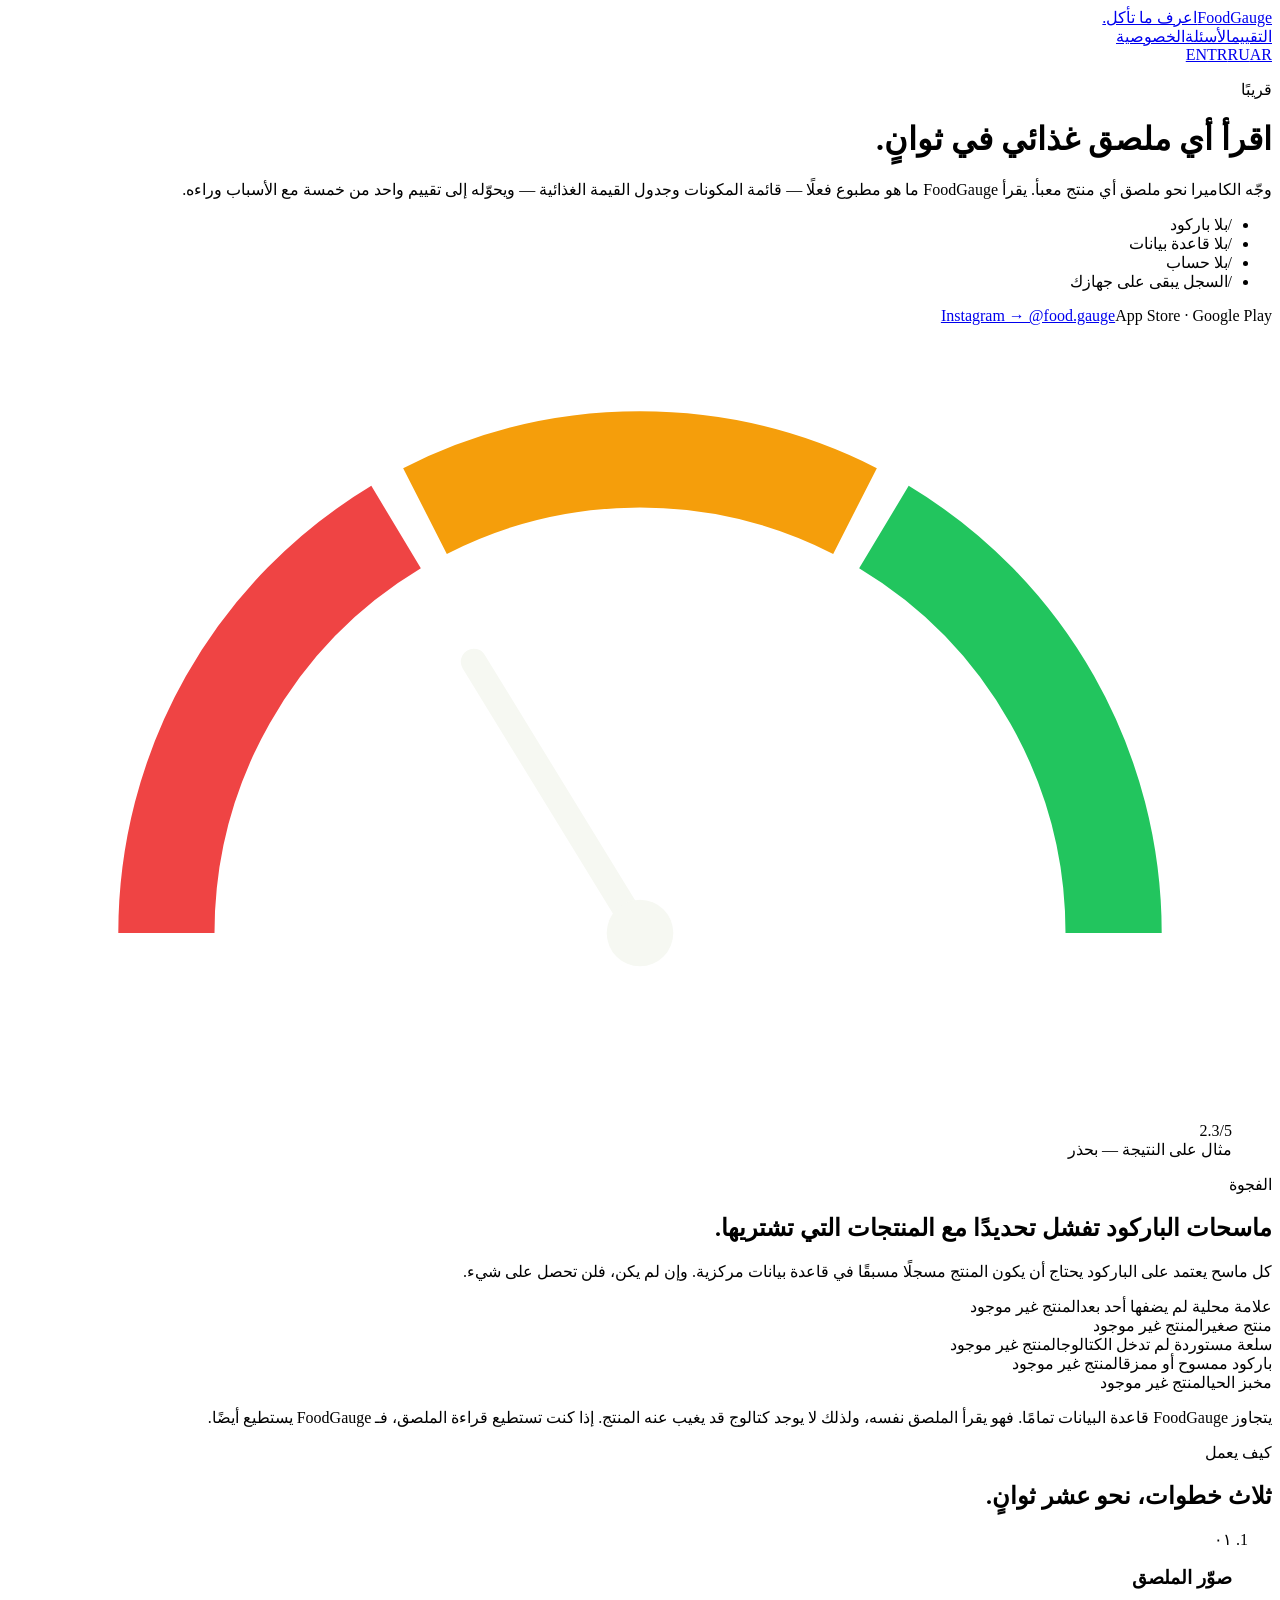
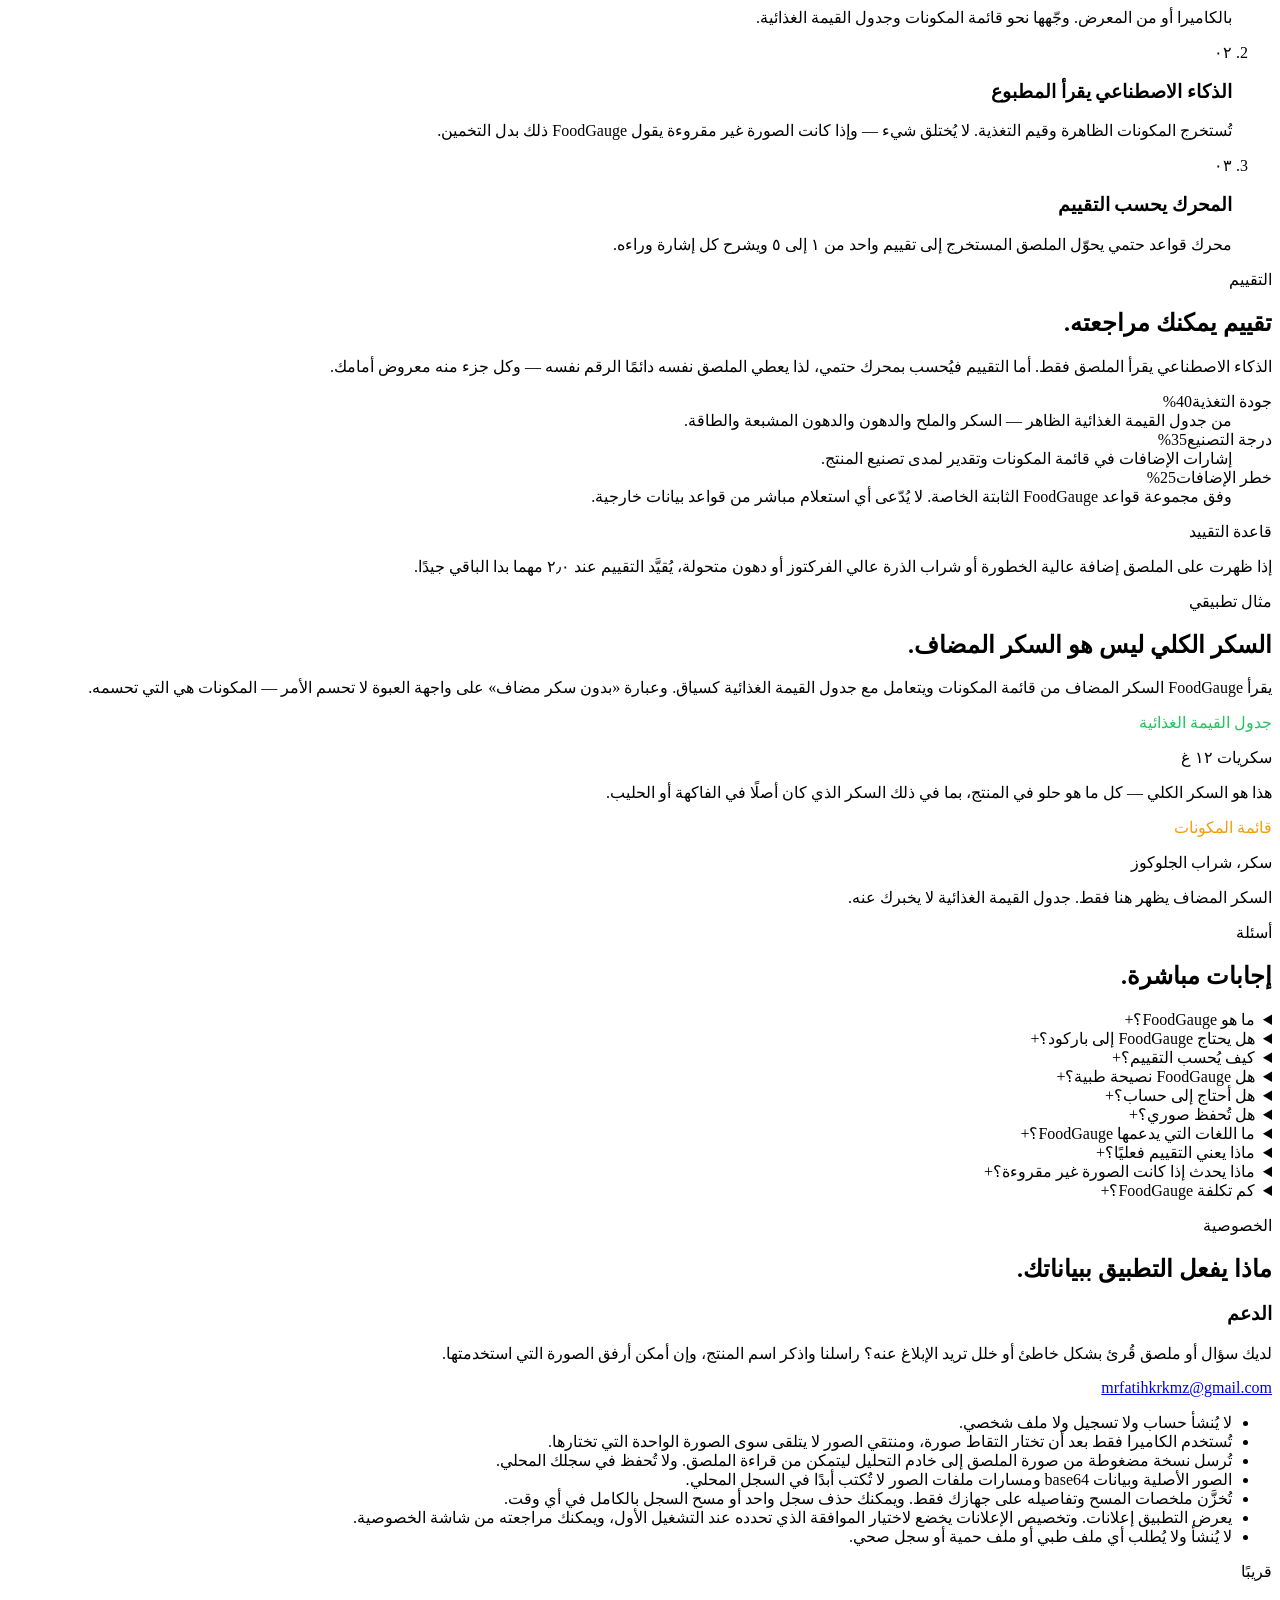
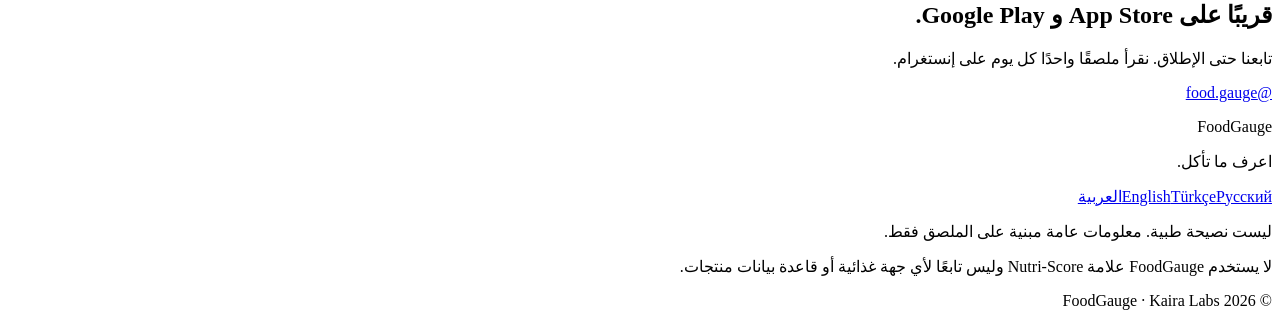
==== ar.html @ 07db7fd7 "Add FoodGauge landing page (EN, TR, RU, AR) with SEO and LLM crawler files" ====
<!doctype html>
<html lang="ar" dir="rtl">
  <head>
    <meta charset="UTF-8" />
    <meta name="viewport" content="width=device-width, initial-scale=1.0" />
    <link rel="icon" type="image/svg+xml" href="/foodgauge-site/favicon.svg" />
    <link rel="apple-touch-icon" href="/foodgauge-site/icon-512.png" />
    <link rel="preconnect" href="https://fonts.googleapis.com" />
    <link rel="preconnect" href="https://fonts.gstatic.com" crossorigin />
    <link
      href="https://fonts.googleapis.com/css2?family=DM+Mono:wght@400;500&family=DM+Sans:opsz,wght@9..40,400;9..40,500;9..40,700&display=swap"
      rel="stylesheet"
    />
    <title>FoodGauge — ماسح ملصقات الأغذية بالذكاء الاصطناعي. بلا باركود.</title>
    <meta name="description" content="يصوّر FoodGauge ملصق المنتج الغذائي المعبأ، ويقرأ ما هو مطبوع عليه بالذكاء الاصطناعي، ويحوّله إلى تقييم واحد من ١ إلى ٥ مع عرض الأسباب. بلا باركود، بلا قاعدة بيانات، بلا حساب. أندرويد و iOS." />
    <link rel="canonical" href="https://teach-bot-sys.github.io/foodgauge-site/ar.html" />
    <link rel="alternate" hreflang="en" href="https://teach-bot-sys.github.io/foodgauge-site/" />
    <link rel="alternate" hreflang="tr" href="https://teach-bot-sys.github.io/foodgauge-site/tr.html" />
    <link rel="alternate" hreflang="ru" href="https://teach-bot-sys.github.io/foodgauge-site/ru.html" />
    <link rel="alternate" hreflang="ar" href="https://teach-bot-sys.github.io/foodgauge-site/ar.html" />
    <link rel="alternate" hreflang="x-default" href="https://teach-bot-sys.github.io/foodgauge-site/" />
    <meta name="robots" content="index, follow, max-image-preview:large, max-snippet:-1" />
    <meta name="theme-color" content="#0A1C05" />
    <meta name="author" content="Kaira Labs" />
    <meta name="keywords" content="food label scanner, ingredient scanner, food additives, nutrition label reader, packaged food, label reading app, gıda etiketi tarayıcı, içindekiler analizi, katkı maddesi, сканер этикеток, состав продуктов, ماسح ملصقات الأغذية, المكونات" />
    <meta property="og:type" content="website" />
    <meta property="og:site_name" content="FoodGauge" />
    <meta property="og:locale" content="ar" />
    <meta property="og:title" content="FoodGauge — ماسح ملصقات الأغذية بالذكاء الاصطناعي. بلا باركود." />
    <meta property="og:description" content="يصوّر FoodGauge ملصق المنتج الغذائي المعبأ، ويقرأ ما هو مطبوع عليه بالذكاء الاصطناعي، ويحوّله إلى تقييم واحد من ١ إلى ٥ مع عرض الأسباب. بلا باركود، بلا قاعدة بيانات، بلا حساب. أندرويد و iOS." />
    <meta property="og:url" content="https://teach-bot-sys.github.io/foodgauge-site/ar.html" />
    <meta property="og:image" content="https://teach-bot-sys.github.io/foodgauge-site/og.png" />
    <meta property="og:image:width" content="1200" />
    <meta property="og:image:height" content="630" />
    <meta name="twitter:card" content="summary_large_image" />
    <meta name="twitter:title" content="FoodGauge — ماسح ملصقات الأغذية بالذكاء الاصطناعي. بلا باركود." />
    <meta name="twitter:description" content="يصوّر FoodGauge ملصق المنتج الغذائي المعبأ، ويقرأ ما هو مطبوع عليه بالذكاء الاصطناعي، ويحوّله إلى تقييم واحد من ١ إلى ٥ مع عرض الأسباب. بلا باركود، بلا قاعدة بيانات، بلا حساب. أندرويد و iOS." />
    <meta name="twitter:image" content="https://teach-bot-sys.github.io/foodgauge-site/og.png" />
    <script type="application/ld+json">{"@context":"https://schema.org","@type":"SoftwareApplication","name":"FoodGauge","alternateName":"اعرف ما تأكل.","applicationCategory":"HealthApplication","applicationSubCategory":"Food label scanner","operatingSystem":"Android, iOS","description":"يصوّر FoodGauge ملصق المنتج الغذائي المعبأ، ويقرأ ما هو مطبوع عليه بالذكاء الاصطناعي، ويحوّله إلى تقييم واحد من ١ إلى ٥ مع عرض الأسباب. بلا باركود، بلا قاعدة بيانات، بلا حساب. أندرويد و iOS.","url":"https://teach-bot-sys.github.io/foodgauge-site/ar.html","inLanguage":"ar","offers":{"@type":"Offer","price":"0","priceCurrency":"USD"},"featureList":["Reads packaged food labels from a photo","Works without a barcode or product database","Deterministic 1-5 score from nutrition quality, processing intensity and additive risk","Explains every signal behind the score","No account or subscription required","Scan history stays on the device"],"author":{"@type":"Organization","name":"Kaira Labs"},"sameAs":["https://www.instagram.com/food.gauge/"],"disclaimer":"ليست نصيحة طبية. معلومات عامة مبنية على الملصق فقط."}</script>
    <script type="application/ld+json">{"@context":"https://schema.org","@type":"FAQPage","inLanguage":"ar","mainEntity":[{"@type":"Question","name":"ما هو FoodGauge؟","acceptedAnswer":{"@type":"Answer","text":"FoodGauge تطبيق لأندرويد و iOS يصوّر ملصق المنتج الغذائي المعبأ، ويقرأ قائمة المكونات وجدول القيمة الغذائية الظاهرين بالذكاء الاصطناعي، ويحوّلهما إلى تقييم واحد من ١ إلى ٥ مع شرح الأسباب وراء هذا التقييم."}},{"@type":"Question","name":"هل يحتاج FoodGauge إلى باركود؟","acceptedAnswer":{"@type":"Answer","text":"لا. لا يستخدم FoodGauge الباركود ولا يبحث عن المنتجات في قاعدة بيانات مركزية. يقرأ الملصق المطبوع مباشرة من الصورة، لذلك يعمل مع العلامات المحلية والمنتجين الصغار والسلع المستوردة ومنتجات المخابز التي لا تعطي فيها ماسحات الباركود أي نتيجة."}},{"@type":"Question","name":"كيف يُحسب التقييم؟","acceptedAnswer":{"@type":"Answer","text":"التقييم النهائي هو المجموع المرجّح لثلاث إشارات: جودة التغذية بنسبة ٤٠ بالمئة، ودرجة التصنيع بنسبة ٣٥ بالمئة، وخطر الإضافات بنسبة ٢٥ بالمئة. وإذا وُجدت إضافة عالية الخطورة أو شراب ذرة عالي الفركتوز أو دهون متحولة، يُقيَّد التقييم عند ٢٫٠ بغض النظر عن باقي الإشارات. الحساب حتمي، فالملصق نفسه يعطي التقييم نفسه دائمًا."}},{"@type":"Question","name":"هل FoodGauge نصيحة طبية؟","acceptedAnswer":{"@type":"Answer","text":"لا. FoodGauge ليس تطبيقًا طبيًا ولا تشخيصيًا ولا علاجيًا، وليس أداة لسلامة الحساسية ولا تطبيق حمية ولا عدّاد سعرات. يقدّم معلومات عامة مبنية فقط على ما هو ظاهر على الملصق، ولا يقدّم أي ادعاءات صحية عن أي منتج."}},{"@type":"Question","name":"هل أحتاج إلى حساب؟","acceptedAnswer":{"@type":"Answer","text":"لا. لا يوجد تسجيل دخول ولا تسجيل ولا اشتراك. يعمل التطبيق مباشرة بعد التثبيت."}},{"@type":"Question","name":"هل تُحفظ صوري؟","acceptedAnswer":{"@type":"Answer","text":"لا. الصور الأصلية وبيانات base64 ومسارات ملفات الصور لا تُكتب أبدًا في سجل المسح المحلي. تُرسل نسخة مضغوطة من صورة الملصق للتحليل، ويحتفظ السجل المحلي فقط بملخص النتيجة وتفاصيلها بدون صورة، ويمكنك حذفها في أي وقت."}},{"@type":"Question","name":"ما اللغات التي يدعمها FoodGauge؟","acceptedAnswer":{"@type":"Answer","text":"واجهة التطبيق والنتائج متاحة بالإنجليزية والتركية. والروسية والعربية مخطط لهما في الإصدار الأوسع."}},{"@type":"Question","name":"ماذا يعني التقييم فعليًا؟","acceptedAnswer":{"@type":"Answer","text":"تستخدم النتائج أربع تسميات: اختيار جيد، بحذر، اختيار ضعيف، وغير واضح. وهي تصف موقع المنتج وفق قواعد FoodGauge الخاصة المبنية على الملصق. وليست حكمًا على ما إذا كان الطعام صحيًا أو آمنًا لأي شخص بعينه."}},{"@type":"Question","name":"ماذا يحدث إذا كانت الصورة غير مقروءة؟","acceptedAnswer":{"@type":"Answer","text":"لا يخمّن FoodGauge. إذا تعذّرت قراءة الملصق بشكل موثوق، تُوسم النتيجة بأنها غير واضحة ويُطلب منك إعادة التصوير. والمسح غير المقروء لا يُحفظ في السجل."}},{"@type":"Question","name":"كم تكلفة FoodGauge؟","acceptedAnswer":{"@type":"Answer","text":"FoodGauge مجاني الاستخدام ولا يحتوي على مشتريات داخل التطبيق أو اشتراكات."}}]}</script>
    <script type="application/ld+json">{"@context":"https://schema.org","@type":"WebSite","name":"FoodGauge","url":"https://teach-bot-sys.github.io/foodgauge-site/","inLanguage":["en","tr","ru","ar"],"publisher":{"@type":"Organization","name":"Kaira Labs","sameAs":["https://www.instagram.com/food.gauge/"]}}</script>
    <script type="module" crossorigin src="/foodgauge-site/app.js"></script>
    <link rel="stylesheet" crossorigin href="/foodgauge-site/app.css">
    <script>window.__LANG__="ar"</script>
  </head>
  <body>
    <div id="root"><div dir="rtl" class="min-h-screen bg-paper"><header class="relative overflow-hidden bg-ink text-paper"><div aria-hidden="true" class="pointer-events-none absolute inset-0 opacity-[0.16]" style="background-image:linear-gradient(to right, #A8F03D 1px, transparent 1px), linear-gradient(to bottom, #A8F03D 1px, transparent 1px);background-size:72px 72px;mask-image:radial-gradient(120% 80% at 70% 0%, black, transparent 70%);-webkit-mask-image:radial-gradient(120% 80% at 70% 0%, black, transparent 70%)"></div><div class="wrap relative"><div class="flex items-center justify-between py-6"><a href="#top" class="flex items-baseline gap-2.5"><span class="text-[19px] font-bold tracking-tight">FoodGauge</span><span class="hidden font-mono text-[11px] text-lime sm:inline">اعرف ما تأكل.</span></a><div class="flex items-center gap-5"><div class="hidden items-center gap-5 font-mono text-[11px] uppercase tracking-[0.14em] text-paper/60 md:flex"><a class="hover:text-paper" href="#score">التقييم</a><a class="hover:text-paper" href="#faq">الأسئلة</a><a class="hover:text-paper" href="#privacy">الخصوصية</a></div><nav aria-label="Language" class="flex items-center gap-1 font-mono text-[11px]"><a href="/foodgauge-site/" hrefLang="en" class="px-2 py-1 tracking-widest transition-colors text-paper/55 hover:text-paper">EN</a><a href="/foodgauge-site/tr.html" hrefLang="tr" class="px-2 py-1 tracking-widest transition-colors text-paper/55 hover:text-paper">TR</a><a href="/foodgauge-site/ru.html" hrefLang="ru" class="px-2 py-1 tracking-widest transition-colors text-paper/55 hover:text-paper">RU</a><a href="/foodgauge-site/ar.html" hrefLang="ar" aria-current="true" class="px-2 py-1 tracking-widest transition-colors bg-lime text-ink">AR</a></nav></div></div><div class="grid grid-cols-1 items-end gap-12 pb-16 pt-10 md:pb-24 md:pt-16 lg:grid-cols-12 lg:gap-8"><div class="lg:col-span-7"><p class="kicker text-lime"><span class="inline-block h-2 w-2" style="background:#A8F03D"></span>قريبًا</p><h1 class="mt-6 text-[clamp(2.5rem,6.2vw,4.6rem)] font-bold leading-[0.95] tracking-tightest">اقرأ أي ملصق غذائي في ثوانٍ.</h1><p class="mt-7 max-w-[46ch] text-[17px] leading-relaxed text-paper/70">وجّه الكاميرا نحو ملصق أي منتج معبأ. يقرأ FoodGauge ما هو مطبوع فعلًا — قائمة المكونات وجدول القيمة الغذائية — ويحوّله إلى تقييم واحد من خمسة مع الأسباب وراءه.</p><ul class="mt-9 flex flex-wrap gap-x-6 gap-y-2 font-mono text-[12px] text-paper/60"><li class="flex items-center gap-2"><span class="text-lime">/</span>بلا باركود</li><li class="flex items-center gap-2"><span class="text-lime">/</span>بلا قاعدة بيانات</li><li class="flex items-center gap-2"><span class="text-lime">/</span>بلا حساب</li><li class="flex items-center gap-2"><span class="text-lime">/</span>السجل يبقى على جهازك</li></ul><div class="mt-10 flex flex-wrap items-center gap-4"><a href="https://www.instagram.com/food.gauge/" target="_blank" rel="noopener" class="bg-lime px-6 py-3.5 text-[14px] font-bold text-ink transition-transform hover:-translate-y-0.5">Instagram → @food.gauge</a><span class="font-mono text-[12px] text-paper/45">App Store · Google Play</span></div></div><div class="lg:col-span-5"><figure class="border border-paper/15 bg-forest/40 p-8"><div class="flex justify-center"><svg viewBox="0 0 320 210" class="w-full max-w-[340px]" role="img" aria-label="Score 2.3 out of 5"><path d="M 32 160.00000000000003 A 128 128 0 0 1 94.07512641151303 50.28258551012965" stroke="#EF4444" stroke-width="26" fill="none" stroke-linecap="butt"></path><path d="M 101.88921603333799 45.95116490388892 A 128 128 0 0 1 218.11078396666198 45.951164903888895" stroke="#F59E0B" stroke-width="26" fill="none" stroke-linecap="butt"></path><path d="M 225.92487358848695 50.28258551012962 A 128 128 0 0 1 288 159.99999999999997" stroke="#22C55E" stroke-width="26" fill="none" stroke-linecap="butt"></path><line x1="160" y1="160" x2="115.06512343442841" y2="86.67294586554806" stroke="#F6F8F2" stroke-width="7" stroke-linecap="round"></line><circle cx="160" cy="160" r="9" fill="#F6F8F2"></circle></svg></div><div class="-mt-8 text-center"><div class="font-mono text-[44px] font-medium leading-none tracking-tight text-paper">2.3<span class="text-paper/40">/5</span></div></div><figcaption class="mt-7 border-t border-paper/12 pt-4 text-center font-mono text-[11px] uppercase tracking-[0.16em] text-rag-amber">مثال على النتيجة — بحذر</figcaption></figure></div></div></div></header><main id="top"><section class="border-b border-ink/10 bg-paper py-20 md:py-28"><div class="wrap grid grid-cols-1 gap-12 lg:grid-cols-12"><div class="lg:col-span-5"><p class="kicker text-ink/50"><span class="inline-block h-2 w-2" style="background:#EF4444"></span>الفجوة</p><h2 class="mt-5 text-[clamp(1.75rem,3.4vw,2.6rem)] font-bold leading-[1.06] tracking-tight">ماسحات الباركود تفشل تحديدًا مع المنتجات التي تشتريها.</h2><p class="mt-6 max-w-[42ch] text-[16px] leading-relaxed text-ink/65">كل ماسح يعتمد على الباركود يحتاج أن يكون المنتج مسجلًا مسبقًا في قاعدة بيانات مركزية. وإن لم يكن، فلن تحصل على شيء.</p></div><div class="lg:col-span-7"><div class="border border-ink/12 bg-white"><div class="flex items-center justify-between gap-6 border-b border-ink/8 px-5 py-4 last:border-0"><span class="text-[15px] text-ink/80">علامة محلية لم يضفها أحد بعد</span><span class="flex shrink-0 items-center gap-2 font-mono text-[11px] uppercase tracking-wider text-rag-red"><span class="h-1.5 w-1.5 rounded-full bg-rag-red"></span>المنتج غير موجود</span></div><div class="flex items-center justify-between gap-6 border-b border-ink/8 px-5 py-4 last:border-0"><span class="text-[15px] text-ink/80">منتج صغير</span><span class="flex shrink-0 items-center gap-2 font-mono text-[11px] uppercase tracking-wider text-rag-red"><span class="h-1.5 w-1.5 rounded-full bg-rag-red"></span>المنتج غير موجود</span></div><div class="flex items-center justify-between gap-6 border-b border-ink/8 px-5 py-4 last:border-0"><span class="text-[15px] text-ink/80">سلعة مستوردة لم تدخل الكتالوج</span><span class="flex shrink-0 items-center gap-2 font-mono text-[11px] uppercase tracking-wider text-rag-red"><span class="h-1.5 w-1.5 rounded-full bg-rag-red"></span>المنتج غير موجود</span></div><div class="flex items-center justify-between gap-6 border-b border-ink/8 px-5 py-4 last:border-0"><span class="text-[15px] text-ink/80">باركود ممسوح أو ممزق</span><span class="flex shrink-0 items-center gap-2 font-mono text-[11px] uppercase tracking-wider text-rag-red"><span class="h-1.5 w-1.5 rounded-full bg-rag-red"></span>المنتج غير موجود</span></div><div class="flex items-center justify-between gap-6 border-b border-ink/8 px-5 py-4 last:border-0"><span class="text-[15px] text-ink/80">مخبز الحي</span><span class="flex shrink-0 items-center gap-2 font-mono text-[11px] uppercase tracking-wider text-rag-red"><span class="h-1.5 w-1.5 rounded-full bg-rag-red"></span>المنتج غير موجود</span></div></div><p class="mt-6 border-s-2 border-lime ps-5 text-[16px] font-medium leading-relaxed">يتجاوز FoodGauge قاعدة البيانات تمامًا. فهو يقرأ الملصق نفسه، ولذلك لا يوجد كتالوج قد يغيب عنه المنتج. إذا كنت تستطيع قراءة الملصق، فـ FoodGauge يستطيع أيضًا.</p></div></div></section><section class="border-b border-ink/10 bg-white py-20 md:py-28"><div class="wrap"><p class="kicker text-ink/50"><span class="inline-block h-2 w-2" style="background:#1B5E0F"></span>كيف يعمل</p><h2 class="mt-5 max-w-[18ch] text-[clamp(1.75rem,3.4vw,2.6rem)] font-bold leading-[1.06] tracking-tight">ثلاث خطوات، نحو عشر ثوانٍ.</h2><ol class="mt-14 grid grid-cols-1 gap-px border border-ink/12 bg-ink/12 md:grid-cols-3"><li class="bg-white p-7"><span class="font-mono text-[13px] text-lime [text-shadow:0_0_0_#1B5E0F]"><span class="text-brand">٠١</span></span><h3 class="mt-4 text-[19px] font-bold leading-snug">صوّر الملصق</h3><p class="mt-3 text-[15px] leading-relaxed text-ink/60">بالكاميرا أو من المعرض. وجّهها نحو قائمة المكونات وجدول القيمة الغذائية.</p></li><li class="bg-white p-7"><span class="font-mono text-[13px] text-lime [text-shadow:0_0_0_#1B5E0F]"><span class="text-brand">٠٢</span></span><h3 class="mt-4 text-[19px] font-bold leading-snug">الذكاء الاصطناعي يقرأ المطبوع</h3><p class="mt-3 text-[15px] leading-relaxed text-ink/60">تُستخرج المكونات الظاهرة وقيم التغذية. لا يُختلق شيء — وإذا كانت الصورة غير مقروءة يقول FoodGauge ذلك بدل التخمين.</p></li><li class="bg-white p-7"><span class="font-mono text-[13px] text-lime [text-shadow:0_0_0_#1B5E0F]"><span class="text-brand">٠٣</span></span><h3 class="mt-4 text-[19px] font-bold leading-snug">المحرك يحسب التقييم</h3><p class="mt-3 text-[15px] leading-relaxed text-ink/60">محرك قواعد حتمي يحوّل الملصق المستخرج إلى تقييم واحد من ١ إلى ٥ ويشرح كل إشارة وراءه.</p></li></ol></div></section><section id="score" class="border-b border-ink/10 bg-ink py-20 text-paper md:py-28"><div class="wrap"><div class="grid grid-cols-1 gap-12 lg:grid-cols-12"><div class="lg:col-span-5"><p class="kicker text-lime"><span class="inline-block h-2 w-2" style="background:#A8F03D"></span>التقييم</p><h2 class="mt-5 text-[clamp(1.75rem,3.4vw,2.6rem)] font-bold leading-[1.06] tracking-tight">تقييم يمكنك مراجعته.</h2><p class="mt-6 max-w-[42ch] text-[16px] leading-relaxed text-paper/65">الذكاء الاصطناعي يقرأ الملصق فقط. أما التقييم فيُحسب بمحرك حتمي، لذا يعطي الملصق نفسه دائمًا الرقم نفسه — وكل جزء منه معروض أمامك.</p></div><div class="lg:col-span-7"><div class="flex h-3 w-full overflow-hidden" role="presentation"><div style="width:40%;background:#22C55E"></div><div style="width:35%;background:#F59E0B"></div><div style="width:25%;background:#EF4444"></div></div><dl class="mt-8"><div class="grid grid-cols-[auto_1fr] gap-x-5 border-t border-paper/12 py-5"><dt class="col-span-2 flex items-baseline justify-between gap-4"><span class="flex items-center gap-3 text-[17px] font-bold"><span class="h-2.5 w-2.5 shrink-0" style="background:#22C55E"></span>جودة التغذية</span><span class="font-mono text-[22px] leading-none">40%</span></dt><dd class="col-span-2 mt-2 max-w-[52ch] text-[14px] leading-relaxed text-paper/55 ms-[22px]">من جدول القيمة الغذائية الظاهر — السكر والملح والدهون والدهون المشبعة والطاقة.</dd></div><div class="grid grid-cols-[auto_1fr] gap-x-5 border-t border-paper/12 py-5"><dt class="col-span-2 flex items-baseline justify-between gap-4"><span class="flex items-center gap-3 text-[17px] font-bold"><span class="h-2.5 w-2.5 shrink-0" style="background:#F59E0B"></span>درجة التصنيع</span><span class="font-mono text-[22px] leading-none">35%</span></dt><dd class="col-span-2 mt-2 max-w-[52ch] text-[14px] leading-relaxed text-paper/55 ms-[22px]">إشارات الإضافات في قائمة المكونات وتقدير لمدى تصنيع المنتج.</dd></div><div class="grid grid-cols-[auto_1fr] gap-x-5 border-t border-paper/12 py-5"><dt class="col-span-2 flex items-baseline justify-between gap-4"><span class="flex items-center gap-3 text-[17px] font-bold"><span class="h-2.5 w-2.5 shrink-0" style="background:#EF4444"></span>خطر الإضافات</span><span class="font-mono text-[22px] leading-none">25%</span></dt><dd class="col-span-2 mt-2 max-w-[52ch] text-[14px] leading-relaxed text-paper/55 ms-[22px]">وفق مجموعة قواعد FoodGauge الثابتة الخاصة. لا يُدّعى أي استعلام مباشر من قواعد بيانات خارجية.</dd></div></dl><div class="mt-6 border border-rag-red/45 bg-rag-red/[0.07] p-5"><p class="kicker text-rag-red"><span class="inline-block h-2 w-2 bg-rag-red"></span>قاعدة التقييد</p><p class="mt-3 text-[15px] leading-relaxed text-paper/80">إذا ظهرت على الملصق إضافة عالية الخطورة أو شراب الذرة عالي الفركتوز أو دهون متحولة، يُقيَّد التقييم عند ٢٫٠ مهما بدا الباقي جيدًا.</p></div></div></div></div></section><section class="border-b border-ink/10 bg-paper py-20 md:py-28"><div class="wrap grid grid-cols-1 gap-12 lg:grid-cols-12"><div class="lg:col-span-5"><p class="kicker text-ink/50"><span class="inline-block h-2 w-2" style="background:#F59E0B"></span>مثال تطبيقي</p><h2 class="mt-5 text-[clamp(1.75rem,3.4vw,2.6rem)] font-bold leading-[1.06] tracking-tight">السكر الكلي ليس هو السكر المضاف.</h2><p class="mt-6 max-w-[42ch] text-[16px] leading-relaxed text-ink/65">يقرأ FoodGauge السكر المضاف من قائمة المكونات ويتعامل مع جدول القيمة الغذائية كسياق. وعبارة «بدون سكر مضاف» على واجهة العبوة لا تحسم الأمر — المكونات هي التي تحسمه.</p></div><div class="lg:col-span-7 space-y-4"><div class="relative border border-ink/12 bg-white p-6"><span class="absolute inset-y-5 w-1" style="background:#22C55E;right:0"></span><p class="kicker" style="color:#22C55E"><span class="inline-block h-2 w-2" style="background:#22C55E"></span>جدول القيمة الغذائية</p><p class="mt-3 font-mono text-[26px] leading-tight">سكريات ١٢ غ</p><p class="mt-3 max-w-[52ch] text-[15px] leading-relaxed text-ink/60">هذا هو السكر الكلي — كل ما هو حلو في المنتج، بما في ذلك السكر الذي كان أصلًا في الفاكهة أو الحليب.</p></div><div class="relative border border-ink/12 bg-white p-6"><span class="absolute inset-y-5 w-1" style="background:#F59E0B;right:0"></span><p class="kicker" style="color:#F59E0B"><span class="inline-block h-2 w-2" style="background:#F59E0B"></span>قائمة المكونات</p><p class="mt-3 font-mono text-[26px] leading-tight">سكر، شراب الجلوكوز</p><p class="mt-3 max-w-[52ch] text-[15px] leading-relaxed text-ink/60">السكر المضاف يظهر هنا فقط. جدول القيمة الغذائية لا يخبرك عنه.</p></div></div></div></section><section id="faq" class="border-b border-ink/10 bg-white py-20 md:py-28"><div class="wrap grid grid-cols-1 gap-12 lg:grid-cols-12"><div class="lg:col-span-4"><p class="kicker text-ink/50"><span class="inline-block h-2 w-2" style="background:#1B5E0F"></span>أسئلة</p><h2 class="mt-5 text-[clamp(1.75rem,3.4vw,2.6rem)] font-bold leading-[1.06] tracking-tight">إجابات مباشرة.</h2></div><div class="lg:col-span-8"><details class="group border-t border-ink/12 py-5 last:border-b"><summary class="flex cursor-pointer list-none items-start justify-between gap-6 text-[17px] font-bold leading-snug marker:content-[&#x27;&#x27;]"><span>ما هو FoodGauge؟</span><span class="mt-1 shrink-0 font-mono text-[18px] leading-none text-brand transition-transform group-open:rotate-45">+</span></summary><p class="mt-4 max-w-[62ch] text-[15px] leading-relaxed text-ink/65">FoodGauge تطبيق لأندرويد و iOS يصوّر ملصق المنتج الغذائي المعبأ، ويقرأ قائمة المكونات وجدول القيمة الغذائية الظاهرين بالذكاء الاصطناعي، ويحوّلهما إلى تقييم واحد من ١ إلى ٥ مع شرح الأسباب وراء هذا التقييم.</p></details><details class="group border-t border-ink/12 py-5 last:border-b"><summary class="flex cursor-pointer list-none items-start justify-between gap-6 text-[17px] font-bold leading-snug marker:content-[&#x27;&#x27;]"><span>هل يحتاج FoodGauge إلى باركود؟</span><span class="mt-1 shrink-0 font-mono text-[18px] leading-none text-brand transition-transform group-open:rotate-45">+</span></summary><p class="mt-4 max-w-[62ch] text-[15px] leading-relaxed text-ink/65">لا. لا يستخدم FoodGauge الباركود ولا يبحث عن المنتجات في قاعدة بيانات مركزية. يقرأ الملصق المطبوع مباشرة من الصورة، لذلك يعمل مع العلامات المحلية والمنتجين الصغار والسلع المستوردة ومنتجات المخابز التي لا تعطي فيها ماسحات الباركود أي نتيجة.</p></details><details class="group border-t border-ink/12 py-5 last:border-b"><summary class="flex cursor-pointer list-none items-start justify-between gap-6 text-[17px] font-bold leading-snug marker:content-[&#x27;&#x27;]"><span>كيف يُحسب التقييم؟</span><span class="mt-1 shrink-0 font-mono text-[18px] leading-none text-brand transition-transform group-open:rotate-45">+</span></summary><p class="mt-4 max-w-[62ch] text-[15px] leading-relaxed text-ink/65">التقييم النهائي هو المجموع المرجّح لثلاث إشارات: جودة التغذية بنسبة ٤٠ بالمئة، ودرجة التصنيع بنسبة ٣٥ بالمئة، وخطر الإضافات بنسبة ٢٥ بالمئة. وإذا وُجدت إضافة عالية الخطورة أو شراب ذرة عالي الفركتوز أو دهون متحولة، يُقيَّد التقييم عند ٢٫٠ بغض النظر عن باقي الإشارات. الحساب حتمي، فالملصق نفسه يعطي التقييم نفسه دائمًا.</p></details><details class="group border-t border-ink/12 py-5 last:border-b"><summary class="flex cursor-pointer list-none items-start justify-between gap-6 text-[17px] font-bold leading-snug marker:content-[&#x27;&#x27;]"><span>هل FoodGauge نصيحة طبية؟</span><span class="mt-1 shrink-0 font-mono text-[18px] leading-none text-brand transition-transform group-open:rotate-45">+</span></summary><p class="mt-4 max-w-[62ch] text-[15px] leading-relaxed text-ink/65">لا. FoodGauge ليس تطبيقًا طبيًا ولا تشخيصيًا ولا علاجيًا، وليس أداة لسلامة الحساسية ولا تطبيق حمية ولا عدّاد سعرات. يقدّم معلومات عامة مبنية فقط على ما هو ظاهر على الملصق، ولا يقدّم أي ادعاءات صحية عن أي منتج.</p></details><details class="group border-t border-ink/12 py-5 last:border-b"><summary class="flex cursor-pointer list-none items-start justify-between gap-6 text-[17px] font-bold leading-snug marker:content-[&#x27;&#x27;]"><span>هل أحتاج إلى حساب؟</span><span class="mt-1 shrink-0 font-mono text-[18px] leading-none text-brand transition-transform group-open:rotate-45">+</span></summary><p class="mt-4 max-w-[62ch] text-[15px] leading-relaxed text-ink/65">لا. لا يوجد تسجيل دخول ولا تسجيل ولا اشتراك. يعمل التطبيق مباشرة بعد التثبيت.</p></details><details class="group border-t border-ink/12 py-5 last:border-b"><summary class="flex cursor-pointer list-none items-start justify-between gap-6 text-[17px] font-bold leading-snug marker:content-[&#x27;&#x27;]"><span>هل تُحفظ صوري؟</span><span class="mt-1 shrink-0 font-mono text-[18px] leading-none text-brand transition-transform group-open:rotate-45">+</span></summary><p class="mt-4 max-w-[62ch] text-[15px] leading-relaxed text-ink/65">لا. الصور الأصلية وبيانات base64 ومسارات ملفات الصور لا تُكتب أبدًا في سجل المسح المحلي. تُرسل نسخة مضغوطة من صورة الملصق للتحليل، ويحتفظ السجل المحلي فقط بملخص النتيجة وتفاصيلها بدون صورة، ويمكنك حذفها في أي وقت.</p></details><details class="group border-t border-ink/12 py-5 last:border-b"><summary class="flex cursor-pointer list-none items-start justify-between gap-6 text-[17px] font-bold leading-snug marker:content-[&#x27;&#x27;]"><span>ما اللغات التي يدعمها FoodGauge؟</span><span class="mt-1 shrink-0 font-mono text-[18px] leading-none text-brand transition-transform group-open:rotate-45">+</span></summary><p class="mt-4 max-w-[62ch] text-[15px] leading-relaxed text-ink/65">واجهة التطبيق والنتائج متاحة بالإنجليزية والتركية. والروسية والعربية مخطط لهما في الإصدار الأوسع.</p></details><details class="group border-t border-ink/12 py-5 last:border-b"><summary class="flex cursor-pointer list-none items-start justify-between gap-6 text-[17px] font-bold leading-snug marker:content-[&#x27;&#x27;]"><span>ماذا يعني التقييم فعليًا؟</span><span class="mt-1 shrink-0 font-mono text-[18px] leading-none text-brand transition-transform group-open:rotate-45">+</span></summary><p class="mt-4 max-w-[62ch] text-[15px] leading-relaxed text-ink/65">تستخدم النتائج أربع تسميات: اختيار جيد، بحذر، اختيار ضعيف، وغير واضح. وهي تصف موقع المنتج وفق قواعد FoodGauge الخاصة المبنية على الملصق. وليست حكمًا على ما إذا كان الطعام صحيًا أو آمنًا لأي شخص بعينه.</p></details><details class="group border-t border-ink/12 py-5 last:border-b"><summary class="flex cursor-pointer list-none items-start justify-between gap-6 text-[17px] font-bold leading-snug marker:content-[&#x27;&#x27;]"><span>ماذا يحدث إذا كانت الصورة غير مقروءة؟</span><span class="mt-1 shrink-0 font-mono text-[18px] leading-none text-brand transition-transform group-open:rotate-45">+</span></summary><p class="mt-4 max-w-[62ch] text-[15px] leading-relaxed text-ink/65">لا يخمّن FoodGauge. إذا تعذّرت قراءة الملصق بشكل موثوق، تُوسم النتيجة بأنها غير واضحة ويُطلب منك إعادة التصوير. والمسح غير المقروء لا يُحفظ في السجل.</p></details><details class="group border-t border-ink/12 py-5 last:border-b"><summary class="flex cursor-pointer list-none items-start justify-between gap-6 text-[17px] font-bold leading-snug marker:content-[&#x27;&#x27;]"><span>كم تكلفة FoodGauge؟</span><span class="mt-1 shrink-0 font-mono text-[18px] leading-none text-brand transition-transform group-open:rotate-45">+</span></summary><p class="mt-4 max-w-[62ch] text-[15px] leading-relaxed text-ink/65">FoodGauge مجاني الاستخدام ولا يحتوي على مشتريات داخل التطبيق أو اشتراكات.</p></details></div></div></section><section id="privacy" class="border-b border-ink/10 bg-paper py-20 md:py-28"><div class="wrap grid grid-cols-1 gap-12 lg:grid-cols-12"><div class="lg:col-span-5"><p class="kicker text-ink/50"><span class="inline-block h-2 w-2" style="background:#1B5E0F"></span>الخصوصية</p><h2 class="mt-5 text-[clamp(1.75rem,3.4vw,2.6rem)] font-bold leading-[1.06] tracking-tight">ماذا يفعل التطبيق ببياناتك.</h2><div class="mt-10 border border-ink/12 bg-white p-6"><h3 class="text-[17px] font-bold">الدعم</h3><p class="mt-3 text-[15px] leading-relaxed text-ink/65">لديك سؤال أو ملصق قُرئ بشكل خاطئ أو خلل تريد الإبلاغ عنه؟ راسلنا واذكر اسم المنتج، وإن أمكن أرفق الصورة التي استخدمتها.</p><a href="mailto:mrfatihkrkmz@gmail.com" class="mt-4 inline-block border-b-2 border-lime pb-0.5 font-mono text-[13px] hover:bg-lime/30">mrfatihkrkmz@gmail.com</a></div></div><ul class="lg:col-span-7"><li class="flex gap-4 border-t border-ink/12 py-4 first:border-t-0 first:pt-0"><span class="mt-2 h-1.5 w-1.5 shrink-0 bg-brand"></span><span class="text-[15px] leading-relaxed text-ink/75">لا يُنشأ حساب ولا تسجيل ولا ملف شخصي.</span></li><li class="flex gap-4 border-t border-ink/12 py-4 first:border-t-0 first:pt-0"><span class="mt-2 h-1.5 w-1.5 shrink-0 bg-brand"></span><span class="text-[15px] leading-relaxed text-ink/75">تُستخدم الكاميرا فقط بعد أن تختار التقاط صورة، ومنتقي الصور لا يتلقى سوى الصورة الواحدة التي تختارها.</span></li><li class="flex gap-4 border-t border-ink/12 py-4 first:border-t-0 first:pt-0"><span class="mt-2 h-1.5 w-1.5 shrink-0 bg-brand"></span><span class="text-[15px] leading-relaxed text-ink/75">تُرسل نسخة مضغوطة من صورة الملصق إلى خادم التحليل ليتمكن من قراءة الملصق. ولا تُحفظ في سجلك المحلي.</span></li><li class="flex gap-4 border-t border-ink/12 py-4 first:border-t-0 first:pt-0"><span class="mt-2 h-1.5 w-1.5 shrink-0 bg-brand"></span><span class="text-[15px] leading-relaxed text-ink/75">الصور الأصلية وبيانات base64 ومسارات ملفات الصور لا تُكتب أبدًا في السجل المحلي.</span></li><li class="flex gap-4 border-t border-ink/12 py-4 first:border-t-0 first:pt-0"><span class="mt-2 h-1.5 w-1.5 shrink-0 bg-brand"></span><span class="text-[15px] leading-relaxed text-ink/75">تُخزَّن ملخصات المسح وتفاصيله على جهازك فقط. ويمكنك حذف سجل واحد أو مسح السجل بالكامل في أي وقت.</span></li><li class="flex gap-4 border-t border-ink/12 py-4 first:border-t-0 first:pt-0"><span class="mt-2 h-1.5 w-1.5 shrink-0 bg-brand"></span><span class="text-[15px] leading-relaxed text-ink/75">يعرض التطبيق إعلانات. وتخصيص الإعلانات يخضع لاختيار الموافقة الذي تحدده عند التشغيل الأول، ويمكنك مراجعته من شاشة الخصوصية.</span></li><li class="flex gap-4 border-t border-ink/12 py-4 first:border-t-0 first:pt-0"><span class="mt-2 h-1.5 w-1.5 shrink-0 bg-brand"></span><span class="text-[15px] leading-relaxed text-ink/75">لا يُنشأ ولا يُطلب أي ملف طبي أو ملف حمية أو سجل صحي.</span></li></ul></div></section><section class="bg-brand py-20 text-paper md:py-24"><div class="wrap flex flex-col items-start justify-between gap-8 md:flex-row md:items-end"><div><p class="kicker text-lime"><span class="inline-block h-2 w-2" style="background:#A8F03D"></span>قريبًا</p><h2 class="mt-5 max-w-[20ch] text-[clamp(1.6rem,3vw,2.3rem)] font-bold leading-[1.08] tracking-tight">قريبًا على App Store و Google Play.</h2><p class="mt-4 max-w-[46ch] text-[16px] text-paper/70">تابعنا حتى الإطلاق. نقرأ ملصقًا واحدًا كل يوم على إنستغرام.</p></div><a href="https://www.instagram.com/food.gauge/" target="_blank" rel="noopener" class="shrink-0 bg-lime px-7 py-4 text-[14px] font-bold text-ink transition-transform hover:-translate-y-0.5">@food.gauge</a></div></section></main><footer class="bg-ink py-14 text-paper/45"><div class="wrap"><div class="flex flex-col gap-8 md:flex-row md:items-start md:justify-between"><div><p class="text-[17px] font-bold text-paper">FoodGauge</p><p class="mt-1 font-mono text-[12px] text-lime">اعرف ما تأكل.</p></div><div class="flex flex-wrap gap-x-8 gap-y-2 font-mono text-[12px]"><a href="/foodgauge-site/" hrefLang="en" class="hover:text-paper">English</a><a href="/foodgauge-site/tr.html" hrefLang="tr" class="hover:text-paper">Türkçe</a><a href="/foodgauge-site/ru.html" hrefLang="ru" class="hover:text-paper">Русский</a><a href="/foodgauge-site/ar.html" hrefLang="ar" class="hover:text-paper">العربية</a></div></div><div class="mt-10 border-t border-paper/12 pt-6 text-[13px] leading-relaxed"><p class="text-paper/60">ليست نصيحة طبية. معلومات عامة مبنية على الملصق فقط.</p><p class="mt-2 max-w-[70ch]">لا يستخدم FoodGauge علامة Nutri-Score وليس تابعًا لأي جهة غذائية أو قاعدة بيانات منتجات.</p><p class="mt-4 font-mono text-[11px] text-paper/30">© 2026 FoodGauge · Kaira Labs</p></div></div></footer></div></div>
  </body>
</html>
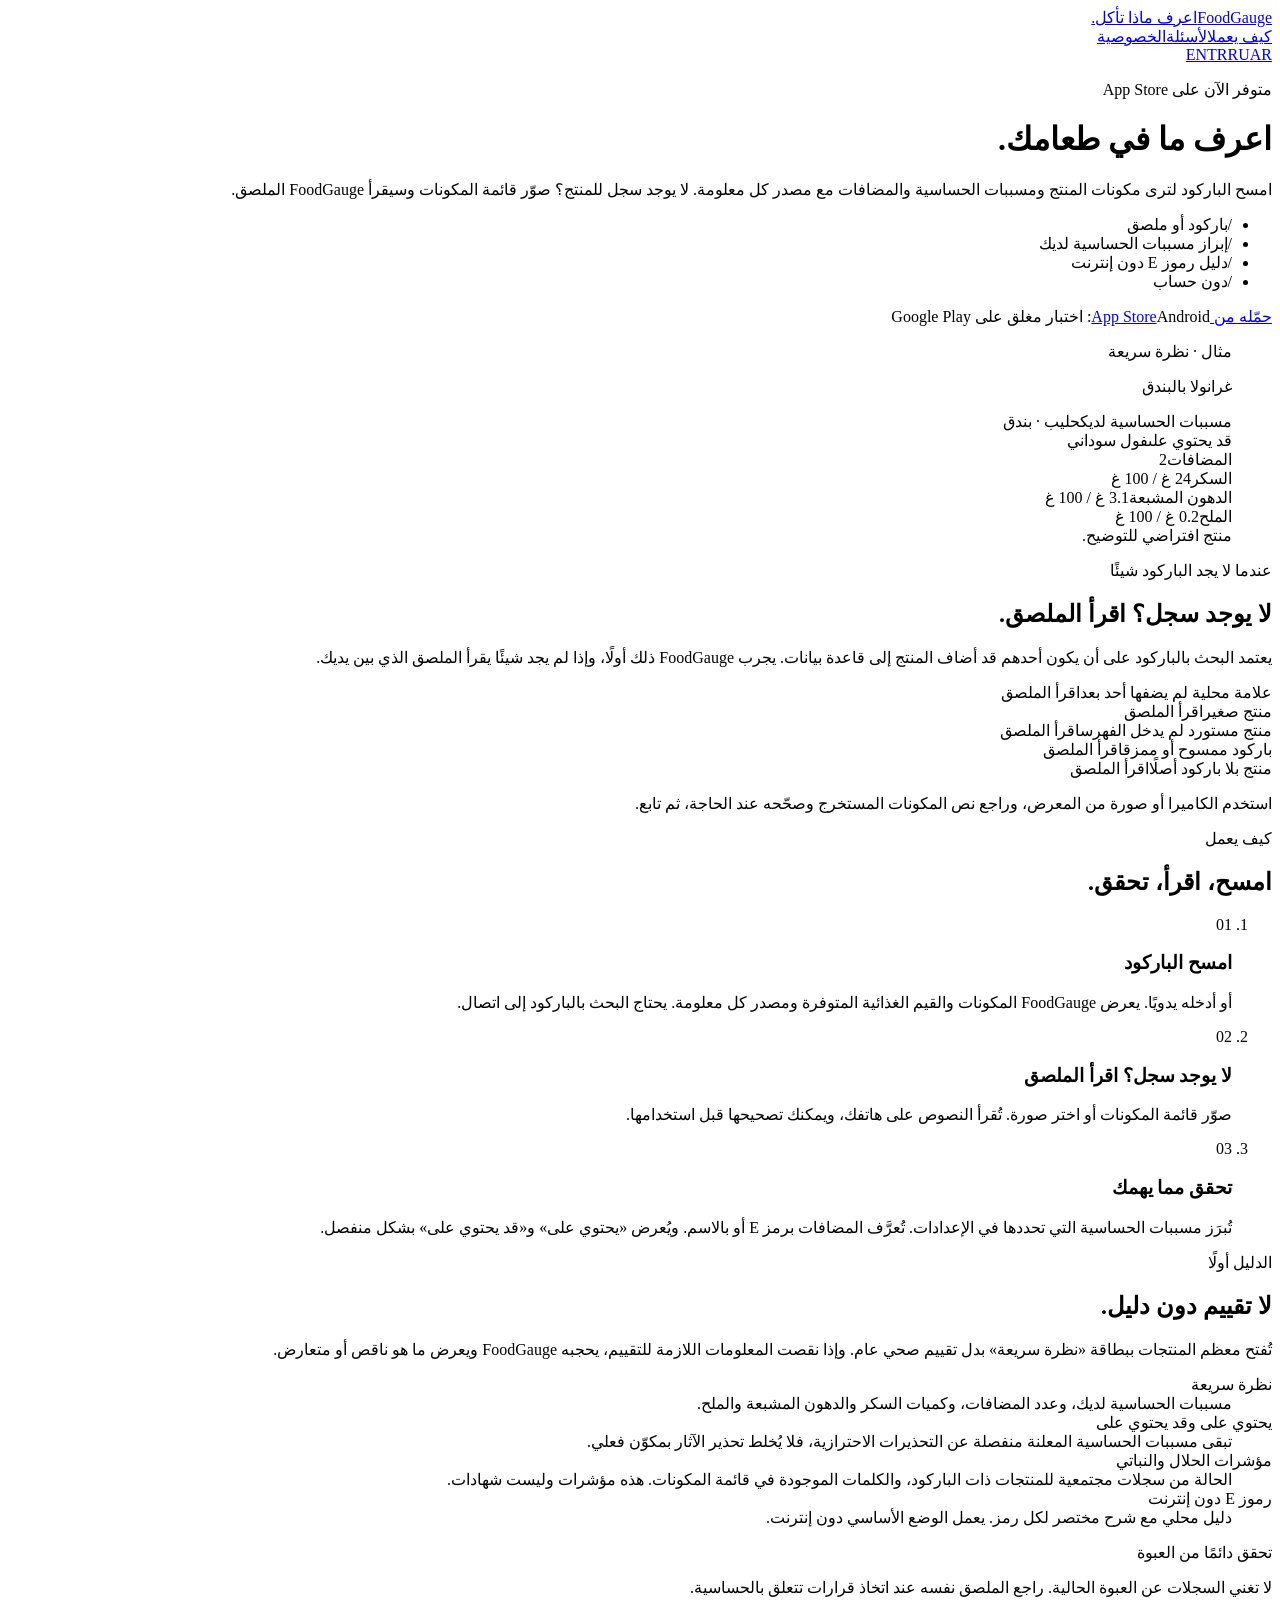
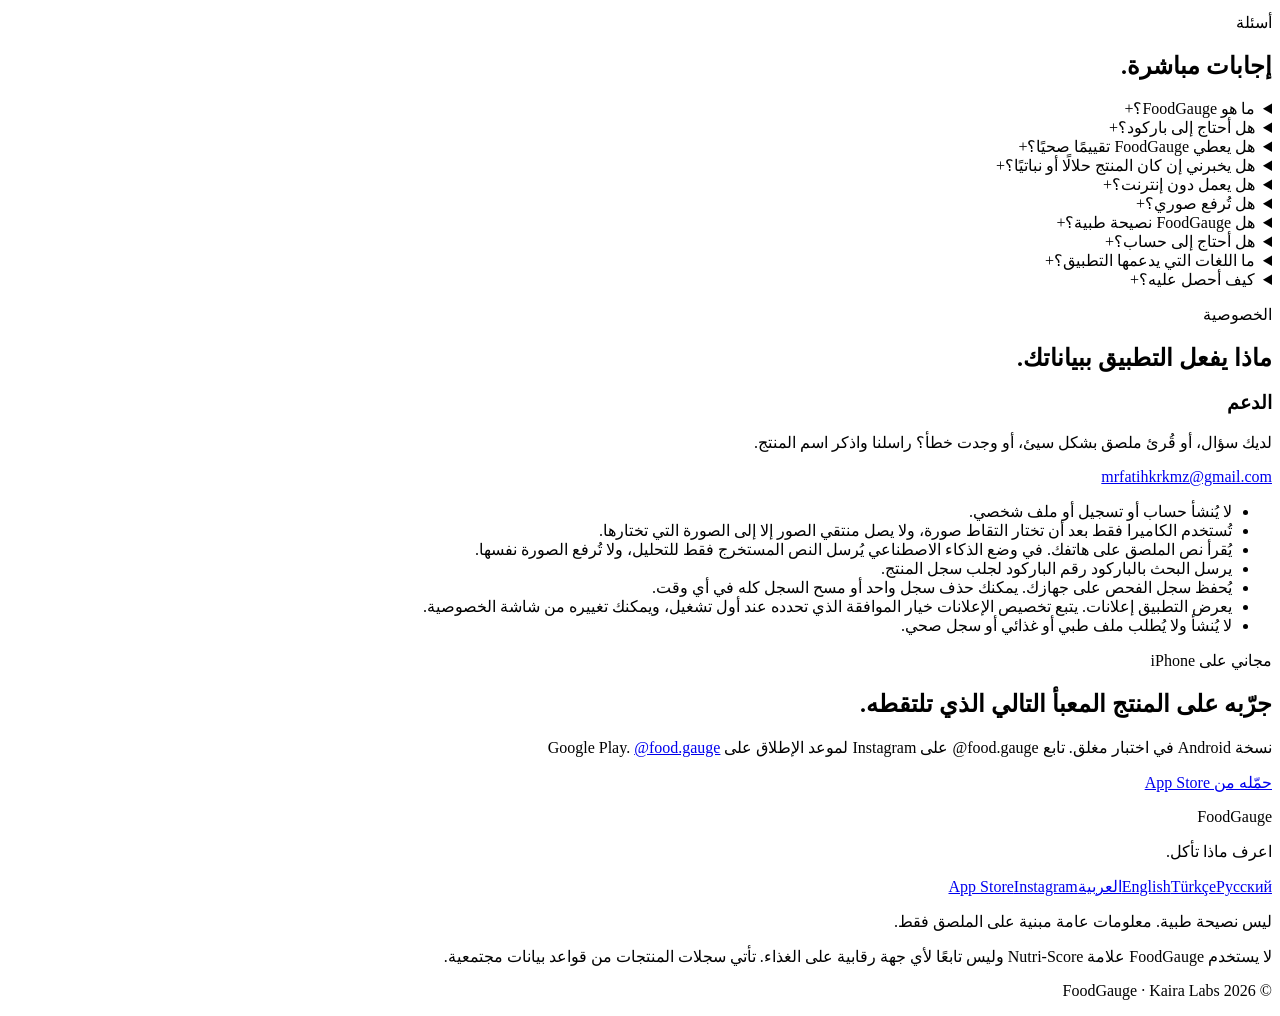
==== commit 200f5628: "Match site to live iOS app: barcode + label flow, App Store link, evidence-first results - Replace '" ====
--- a/ar.html
+++ b/ar.html
@@ -7,12 +7,9 @@
     <link rel="apple-touch-icon" href="/foodgauge-site/icon-512.png" />
     <link rel="preconnect" href="https://fonts.googleapis.com" />
     <link rel="preconnect" href="https://fonts.gstatic.com" crossorigin />
-    <link
-      href="https://fonts.googleapis.com/css2?family=DM+Mono:wght@400;500&family=DM+Sans:opsz,wght@9..40,400;9..40,500;9..40,700&display=swap"
-      rel="stylesheet"
-    />
-    <title>FoodGauge — ماسح ملصقات الأغذية بالذكاء الاصطناعي. بلا باركود.</title>
-    <meta name="description" content="يصوّر FoodGauge ملصق المنتج الغذائي المعبأ، ويقرأ ما هو مطبوع عليه بالذكاء الاصطناعي، ويحوّله إلى تقييم واحد من ١ إلى ٥ مع عرض الأسباب. بلا باركود، بلا قاعدة بيانات، بلا حساب. أندرويد و iOS." />
+    <link href="https://fonts.googleapis.com/css2?family=DM+Mono:wght@400;500&family=DM+Sans:opsz,wght@9..40,400;9..40,500;9..40,700&display=swap" rel="stylesheet" />
+    <title>FoodGauge: ماسح ملصقات الأغذية والباركود — مسببات الحساسية والمضافات ورموز E</title>
+    <meta name="description" content="امسح الباركود أو صوّر ملصق المنتج لترى المكونات ومسببات الحساسية والمضافات ورموز E مع مصدر كل معلومة. مجاني على iPhone ودون حساب." />
     <link rel="canonical" href="https://teach-bot-sys.github.io/foodgauge-site/ar.html" />
     <link rel="alternate" hreflang="en" href="https://teach-bot-sys.github.io/foodgauge-site/" />
     <link rel="alternate" hreflang="tr" href="https://teach-bot-sys.github.io/foodgauge-site/tr.html" />
@@ -22,28 +19,27 @@
     <meta name="robots" content="index, follow, max-image-preview:large, max-snippet:-1" />
     <meta name="theme-color" content="#0A1C05" />
     <meta name="author" content="Kaira Labs" />
-    <meta name="keywords" content="food label scanner, ingredient scanner, food additives, nutrition label reader, packaged food, label reading app, gıda etiketi tarayıcı, içindekiler analizi, katkı maddesi, сканер этикеток, состав продуктов, ماسح ملصقات الأغذية, المكونات" />
+    <meta name="keywords" content="ماسح ملصقات الأغذية, ماسح باركود الطعام, المكونات, مسببات الحساسية, المضافات الغذائية, رموز E, حلال, نباتي" />
+    <meta name="apple-itunes-app" content="app-id=6802302665" />
     <meta property="og:type" content="website" />
     <meta property="og:site_name" content="FoodGauge" />
-    <meta property="og:locale" content="ar" />
-    <meta property="og:title" content="FoodGauge — ماسح ملصقات الأغذية بالذكاء الاصطناعي. بلا باركود." />
-    <meta property="og:description" content="يصوّر FoodGauge ملصق المنتج الغذائي المعبأ، ويقرأ ما هو مطبوع عليه بالذكاء الاصطناعي، ويحوّله إلى تقييم واحد من ١ إلى ٥ مع عرض الأسباب. بلا باركود، بلا قاعدة بيانات، بلا حساب. أندرويد و iOS." />
+    <meta property="og:locale" content="ar_AR" />
+    <meta property="og:title" content="FoodGauge: ماسح ملصقات الأغذية والباركود — مسببات الحساسية والمضافات ورموز E" />
+    <meta property="og:description" content="امسح الباركود أو صوّر ملصق المنتج لترى المكونات ومسببات الحساسية والمضافات ورموز E مع مصدر كل معلومة. مجاني على iPhone ودون حساب." />
     <meta property="og:url" content="https://teach-bot-sys.github.io/foodgauge-site/ar.html" />
     <meta property="og:image" content="https://teach-bot-sys.github.io/foodgauge-site/og.png" />
     <meta property="og:image:width" content="1200" />
     <meta property="og:image:height" content="630" />
     <meta name="twitter:card" content="summary_large_image" />
-    <meta name="twitter:title" content="FoodGauge — ماسح ملصقات الأغذية بالذكاء الاصطناعي. بلا باركود." />
-    <meta name="twitter:description" content="يصوّر FoodGauge ملصق المنتج الغذائي المعبأ، ويقرأ ما هو مطبوع عليه بالذكاء الاصطناعي، ويحوّله إلى تقييم واحد من ١ إلى ٥ مع عرض الأسباب. بلا باركود، بلا قاعدة بيانات، بلا حساب. أندرويد و iOS." />
+    <meta name="twitter:title" content="FoodGauge: ماسح ملصقات الأغذية والباركود — مسببات الحساسية والمضافات ورموز E" />
+    <meta name="twitter:description" content="امسح الباركود أو صوّر ملصق المنتج لترى المكونات ومسببات الحساسية والمضافات ورموز E مع مصدر كل معلومة. مجاني على iPhone ودون حساب." />
     <meta name="twitter:image" content="https://teach-bot-sys.github.io/foodgauge-site/og.png" />
-    <script type="application/ld+json">{"@context":"https://schema.org","@type":"SoftwareApplication","name":"FoodGauge","alternateName":"اعرف ما تأكل.","applicationCategory":"HealthApplication","applicationSubCategory":"Food label scanner","operatingSystem":"Android, iOS","description":"يصوّر FoodGauge ملصق المنتج الغذائي المعبأ، ويقرأ ما هو مطبوع عليه بالذكاء الاصطناعي، ويحوّله إلى تقييم واحد من ١ إلى ٥ مع عرض الأسباب. بلا باركود، بلا قاعدة بيانات، بلا حساب. أندرويد و iOS.","url":"https://teach-bot-sys.github.io/foodgauge-site/ar.html","inLanguage":"ar","offers":{"@type":"Offer","price":"0","priceCurrency":"USD"},"featureList":["Reads packaged food labels from a photo","Works without a barcode or product database","Deterministic 1-5 score from nutrition quality, processing intensity and additive risk","Explains every signal behind the score","No account or subscription required","Scan history stays on the device"],"author":{"@type":"Organization","name":"Kaira Labs"},"sameAs":["https://www.instagram.com/food.gauge/"],"disclaimer":"ليست نصيحة طبية. معلومات عامة مبنية على الملصق فقط."}</script>
-    <script type="application/ld+json">{"@context":"https://schema.org","@type":"FAQPage","inLanguage":"ar","mainEntity":[{"@type":"Question","name":"ما هو FoodGauge؟","acceptedAnswer":{"@type":"Answer","text":"FoodGauge تطبيق لأندرويد و iOS يصوّر ملصق المنتج الغذائي المعبأ، ويقرأ قائمة المكونات وجدول القيمة الغذائية الظاهرين بالذكاء الاصطناعي، ويحوّلهما إلى تقييم واحد من ١ إلى ٥ مع شرح الأسباب وراء هذا التقييم."}},{"@type":"Question","name":"هل يحتاج FoodGauge إلى باركود؟","acceptedAnswer":{"@type":"Answer","text":"لا. لا يستخدم FoodGauge الباركود ولا يبحث عن المنتجات في قاعدة بيانات مركزية. يقرأ الملصق المطبوع مباشرة من الصورة، لذلك يعمل مع العلامات المحلية والمنتجين الصغار والسلع المستوردة ومنتجات المخابز التي لا تعطي فيها ماسحات الباركود أي نتيجة."}},{"@type":"Question","name":"كيف يُحسب التقييم؟","acceptedAnswer":{"@type":"Answer","text":"التقييم النهائي هو المجموع المرجّح لثلاث إشارات: جودة التغذية بنسبة ٤٠ بالمئة، ودرجة التصنيع بنسبة ٣٥ بالمئة، وخطر الإضافات بنسبة ٢٥ بالمئة. وإذا وُجدت إضافة عالية الخطورة أو شراب ذرة عالي الفركتوز أو دهون متحولة، يُقيَّد التقييم عند ٢٫٠ بغض النظر عن باقي الإشارات. الحساب حتمي، فالملصق نفسه يعطي التقييم نفسه دائمًا."}},{"@type":"Question","name":"هل FoodGauge نصيحة طبية؟","acceptedAnswer":{"@type":"Answer","text":"لا. FoodGauge ليس تطبيقًا طبيًا ولا تشخيصيًا ولا علاجيًا، وليس أداة لسلامة الحساسية ولا تطبيق حمية ولا عدّاد سعرات. يقدّم معلومات عامة مبنية فقط على ما هو ظاهر على الملصق، ولا يقدّم أي ادعاءات صحية عن أي منتج."}},{"@type":"Question","name":"هل أحتاج إلى حساب؟","acceptedAnswer":{"@type":"Answer","text":"لا. لا يوجد تسجيل دخول ولا تسجيل ولا اشتراك. يعمل التطبيق مباشرة بعد التثبيت."}},{"@type":"Question","name":"هل تُحفظ صوري؟","acceptedAnswer":{"@type":"Answer","text":"لا. الصور الأصلية وبيانات base64 ومسارات ملفات الصور لا تُكتب أبدًا في سجل المسح المحلي. تُرسل نسخة مضغوطة من صورة الملصق للتحليل، ويحتفظ السجل المحلي فقط بملخص النتيجة وتفاصيلها بدون صورة، ويمكنك حذفها في أي وقت."}},{"@type":"Question","name":"ما اللغات التي يدعمها FoodGauge؟","acceptedAnswer":{"@type":"Answer","text":"واجهة التطبيق والنتائج متاحة بالإنجليزية والتركية. والروسية والعربية مخطط لهما في الإصدار الأوسع."}},{"@type":"Question","name":"ماذا يعني التقييم فعليًا؟","acceptedAnswer":{"@type":"Answer","text":"تستخدم النتائج أربع تسميات: اختيار جيد، بحذر، اختيار ضعيف، وغير واضح. وهي تصف موقع المنتج وفق قواعد FoodGauge الخاصة المبنية على الملصق. وليست حكمًا على ما إذا كان الطعام صحيًا أو آمنًا لأي شخص بعينه."}},{"@type":"Question","name":"ماذا يحدث إذا كانت الصورة غير مقروءة؟","acceptedAnswer":{"@type":"Answer","text":"لا يخمّن FoodGauge. إذا تعذّرت قراءة الملصق بشكل موثوق، تُوسم النتيجة بأنها غير واضحة ويُطلب منك إعادة التصوير. والمسح غير المقروء لا يُحفظ في السجل."}},{"@type":"Question","name":"كم تكلفة FoodGauge؟","acceptedAnswer":{"@type":"Answer","text":"FoodGauge مجاني الاستخدام ولا يحتوي على مشتريات داخل التطبيق أو اشتراكات."}}]}</script>
+    <script type="application/ld+json">{"@context":"https://schema.org","@type":"MobileApplication","name":"FoodGauge","alternateName":"FoodGauge: Food Label Scanner","applicationCategory":"LifestyleApplication","applicationSubCategory":"Food label scanner","operatingSystem":"iOS","description":"امسح الباركود أو صوّر ملصق المنتج لترى المكونات ومسببات الحساسية والمضافات ورموز E مع مصدر كل معلومة. مجاني على iPhone ودون حساب.","url":"https://teach-bot-sys.github.io/foodgauge-site/ar.html","inLanguage":"ar","image":"https://teach-bot-sys.github.io/foodgauge-site/og.png","installUrl":"https://apps.apple.com/us/app/id6802302665","downloadUrl":"https://apps.apple.com/us/app/id6802302665","sameAs":["https://apps.apple.com/us/app/id6802302665","https://www.instagram.com/food.gauge/"],"offers":{"@type":"Offer","price":"0","priceCurrency":"USD"},"availableLanguage":["en","tr","es","fr","ru","ar"],"publisher":{"@type":"Organization","name":"Kaira Labs"}}</script>
+    <script type="application/ld+json">{"@context":"https://schema.org","@type":"FAQPage","inLanguage":"ar","mainEntity":[{"@type":"Question","name":"ما هو FoodGauge؟","acceptedAnswer":{"@type":"Answer","text":"FoodGauge ماسح لملصقات الأغذية على iPhone، ونسخة Android قيد الاختبار. امسح الباركود أو صوّر ملصق المكونات لترى المكونات ومسببات الحساسية والمضافات ورموز E والقيم الغذائية المتوفرة مع مصدر كل معلومة."}},{"@type":"Question","name":"هل أحتاج إلى باركود؟","acceptedAnswer":{"@type":"Answer","text":"لا. البحث بالباركود هو الطريق الأسرع، لكن إذا لم يكن للمنتج سجل أو لم يكن له باركود أصلًا، يمكنك تصوير ملصق المكونات أو اختيار صورة من المعرض ثم مراجعة النص المستخرج وتصحيحه."}},{"@type":"Question","name":"هل يعطي FoodGauge تقييمًا صحيًا؟","acceptedAnswer":{"@type":"Answer","text":"تعرض معظم المنتجات بطاقة «نظرة سريعة» دون تقييم صحي عام. يُحجب التقييم عندما لا تتوفر الأدلة اللازمة، وتبقى المعلومات الناقصة أو المتعارضة ظاهرة."}},{"@type":"Question","name":"هل يخبرني إن كان المنتج حلالًا أو نباتيًا؟","acceptedAnswer":{"@type":"Answer","text":"للمنتجات ذات الباركود يعرض حالة الحلال والنباتي الصرف والنباتي من قواعد بيانات مجتمعية، ويفحص قائمة المكونات على هاتفك بحثًا عن كلمات ذات صلة. كلاهما مؤشرات وليس شهادات."}},{"@type":"Question","name":"هل يعمل دون إنترنت؟","acceptedAnswer":{"@type":"Answer","text":"يقرأ الوضع الأساسي الملصقات على هاتفك ويتضمن دليل رموز E المحلي، لذا يعمل دون إنترنت. يحتاج البحث الجديد بالباركود إلى اتصال."}},{"@type":"Question","name":"هل تُرفع صوري؟","acceptedAnswer":{"@type":"Answer","text":"لا. يُقرأ نص الملصق على هاتفك. في وضع الذكاء الاصطناعي يُرسل النص المستخرج فقط للتحليل، وليس الصورة."}},{"@type":"Question","name":"هل FoodGauge نصيحة طبية؟","acceptedAnswer":{"@type":"Answer","text":"لا. يقدم FoodGauge معلومات عامة من الملصق، وليس نصيحة طبية أو خطة غذائية شخصية. في القرارات المتعلقة بالحساسية تحقق دائمًا من العبوة الحالية."}},{"@type":"Question","name":"هل أحتاج إلى حساب؟","acceptedAnswer":{"@type":"Answer","text":"لا. لا يوجد تسجيل دخول أو تسجيل. المنتجات المحفوظة وعمليات الفحص الأخيرة متاحة دون حساب."}},{"@type":"Question","name":"ما اللغات التي يدعمها التطبيق؟","acceptedAnswer":{"@type":"Answer","text":"الإنجليزية والتركية والإسبانية والفرنسية والروسية والعربية."}},{"@type":"Question","name":"كيف أحصل عليه؟","acceptedAnswer":{"@type":"Answer","text":"FoodGauge مجاني على App Store ويحتوي على إعلانات. نسخة Android في اختبار مغلق على Google Play."}}]}</script>
     <script type="application/ld+json">{"@context":"https://schema.org","@type":"WebSite","name":"FoodGauge","url":"https://teach-bot-sys.github.io/foodgauge-site/","inLanguage":["en","tr","ru","ar"],"publisher":{"@type":"Organization","name":"Kaira Labs","sameAs":["https://www.instagram.com/food.gauge/"]}}</script>
-    <script type="module" crossorigin src="/foodgauge-site/app.js"></script>
     <link rel="stylesheet" crossorigin href="/foodgauge-site/app.css">
-    <script>window.__LANG__="ar"</script>
   </head>
   <body>
-    <div id="root"><div dir="rtl" class="min-h-screen bg-paper"><header class="relative overflow-hidden bg-ink text-paper"><div aria-hidden="true" class="pointer-events-none absolute inset-0 opacity-[0.16]" style="background-image:linear-gradient(to right, #A8F03D 1px, transparent 1px), linear-gradient(to bottom, #A8F03D 1px, transparent 1px);background-size:72px 72px;mask-image:radial-gradient(120% 80% at 70% 0%, black, transparent 70%);-webkit-mask-image:radial-gradient(120% 80% at 70% 0%, black, transparent 70%)"></div><div class="wrap relative"><div class="flex items-center justify-between py-6"><a href="#top" class="flex items-baseline gap-2.5"><span class="text-[19px] font-bold tracking-tight">FoodGauge</span><span class="hidden font-mono text-[11px] text-lime sm:inline">اعرف ما تأكل.</span></a><div class="flex items-center gap-5"><div class="hidden items-center gap-5 font-mono text-[11px] uppercase tracking-[0.14em] text-paper/60 md:flex"><a class="hover:text-paper" href="#score">التقييم</a><a class="hover:text-paper" href="#faq">الأسئلة</a><a class="hover:text-paper" href="#privacy">الخصوصية</a></div><nav aria-label="Language" class="flex items-center gap-1 font-mono text-[11px]"><a href="/foodgauge-site/" hrefLang="en" class="px-2 py-1 tracking-widest transition-colors text-paper/55 hover:text-paper">EN</a><a href="/foodgauge-site/tr.html" hrefLang="tr" class="px-2 py-1 tracking-widest transition-colors text-paper/55 hover:text-paper">TR</a><a href="/foodgauge-site/ru.html" hrefLang="ru" class="px-2 py-1 tracking-widest transition-colors text-paper/55 hover:text-paper">RU</a><a href="/foodgauge-site/ar.html" hrefLang="ar" aria-current="true" class="px-2 py-1 tracking-widest transition-colors bg-lime text-ink">AR</a></nav></div></div><div class="grid grid-cols-1 items-end gap-12 pb-16 pt-10 md:pb-24 md:pt-16 lg:grid-cols-12 lg:gap-8"><div class="lg:col-span-7"><p class="kicker text-lime"><span class="inline-block h-2 w-2" style="background:#A8F03D"></span>قريبًا</p><h1 class="mt-6 text-[clamp(2.5rem,6.2vw,4.6rem)] font-bold leading-[0.95] tracking-tightest">اقرأ أي ملصق غذائي في ثوانٍ.</h1><p class="mt-7 max-w-[46ch] text-[17px] leading-relaxed text-paper/70">وجّه الكاميرا نحو ملصق أي منتج معبأ. يقرأ FoodGauge ما هو مطبوع فعلًا — قائمة المكونات وجدول القيمة الغذائية — ويحوّله إلى تقييم واحد من خمسة مع الأسباب وراءه.</p><ul class="mt-9 flex flex-wrap gap-x-6 gap-y-2 font-mono text-[12px] text-paper/60"><li class="flex items-center gap-2"><span class="text-lime">/</span>بلا باركود</li><li class="flex items-center gap-2"><span class="text-lime">/</span>بلا قاعدة بيانات</li><li class="flex items-center gap-2"><span class="text-lime">/</span>بلا حساب</li><li class="flex items-center gap-2"><span class="text-lime">/</span>السجل يبقى على جهازك</li></ul><div class="mt-10 flex flex-wrap items-center gap-4"><a href="https://www.instagram.com/food.gauge/" target="_blank" rel="noopener" class="bg-lime px-6 py-3.5 text-[14px] font-bold text-ink transition-transform hover:-translate-y-0.5">Instagram → @food.gauge</a><span class="font-mono text-[12px] text-paper/45">App Store · Google Play</span></div></div><div class="lg:col-span-5"><figure class="border border-paper/15 bg-forest/40 p-8"><div class="flex justify-center"><svg viewBox="0 0 320 210" class="w-full max-w-[340px]" role="img" aria-label="Score 2.3 out of 5"><path d="M 32 160.00000000000003 A 128 128 0 0 1 94.07512641151303 50.28258551012965" stroke="#EF4444" stroke-width="26" fill="none" stroke-linecap="butt"></path><path d="M 101.88921603333799 45.95116490388892 A 128 128 0 0 1 218.11078396666198 45.951164903888895" stroke="#F59E0B" stroke-width="26" fill="none" stroke-linecap="butt"></path><path d="M 225.92487358848695 50.28258551012962 A 128 128 0 0 1 288 159.99999999999997" stroke="#22C55E" stroke-width="26" fill="none" stroke-linecap="butt"></path><line x1="160" y1="160" x2="115.06512343442841" y2="86.67294586554806" stroke="#F6F8F2" stroke-width="7" stroke-linecap="round"></line><circle cx="160" cy="160" r="9" fill="#F6F8F2"></circle></svg></div><div class="-mt-8 text-center"><div class="font-mono text-[44px] font-medium leading-none tracking-tight text-paper">2.3<span class="text-paper/40">/5</span></div></div><figcaption class="mt-7 border-t border-paper/12 pt-4 text-center font-mono text-[11px] uppercase tracking-[0.16em] text-rag-amber">مثال على النتيجة — بحذر</figcaption></figure></div></div></div></header><main id="top"><section class="border-b border-ink/10 bg-paper py-20 md:py-28"><div class="wrap grid grid-cols-1 gap-12 lg:grid-cols-12"><div class="lg:col-span-5"><p class="kicker text-ink/50"><span class="inline-block h-2 w-2" style="background:#EF4444"></span>الفجوة</p><h2 class="mt-5 text-[clamp(1.75rem,3.4vw,2.6rem)] font-bold leading-[1.06] tracking-tight">ماسحات الباركود تفشل تحديدًا مع المنتجات التي تشتريها.</h2><p class="mt-6 max-w-[42ch] text-[16px] leading-relaxed text-ink/65">كل ماسح يعتمد على الباركود يحتاج أن يكون المنتج مسجلًا مسبقًا في قاعدة بيانات مركزية. وإن لم يكن، فلن تحصل على شيء.</p></div><div class="lg:col-span-7"><div class="border border-ink/12 bg-white"><div class="flex items-center justify-between gap-6 border-b border-ink/8 px-5 py-4 last:border-0"><span class="text-[15px] text-ink/80">علامة محلية لم يضفها أحد بعد</span><span class="flex shrink-0 items-center gap-2 font-mono text-[11px] uppercase tracking-wider text-rag-red"><span class="h-1.5 w-1.5 rounded-full bg-rag-red"></span>المنتج غير موجود</span></div><div class="flex items-center justify-between gap-6 border-b border-ink/8 px-5 py-4 last:border-0"><span class="text-[15px] text-ink/80">منتج صغير</span><span class="flex shrink-0 items-center gap-2 font-mono text-[11px] uppercase tracking-wider text-rag-red"><span class="h-1.5 w-1.5 rounded-full bg-rag-red"></span>المنتج غير موجود</span></div><div class="flex items-center justify-between gap-6 border-b border-ink/8 px-5 py-4 last:border-0"><span class="text-[15px] text-ink/80">سلعة مستوردة لم تدخل الكتالوج</span><span class="flex shrink-0 items-center gap-2 font-mono text-[11px] uppercase tracking-wider text-rag-red"><span class="h-1.5 w-1.5 rounded-full bg-rag-red"></span>المنتج غير موجود</span></div><div class="flex items-center justify-between gap-6 border-b border-ink/8 px-5 py-4 last:border-0"><span class="text-[15px] text-ink/80">باركود ممسوح أو ممزق</span><span class="flex shrink-0 items-center gap-2 font-mono text-[11px] uppercase tracking-wider text-rag-red"><span class="h-1.5 w-1.5 rounded-full bg-rag-red"></span>المنتج غير موجود</span></div><div class="flex items-center justify-between gap-6 border-b border-ink/8 px-5 py-4 last:border-0"><span class="text-[15px] text-ink/80">مخبز الحي</span><span class="flex shrink-0 items-center gap-2 font-mono text-[11px] uppercase tracking-wider text-rag-red"><span class="h-1.5 w-1.5 rounded-full bg-rag-red"></span>المنتج غير موجود</span></div></div><p class="mt-6 border-s-2 border-lime ps-5 text-[16px] font-medium leading-relaxed">يتجاوز FoodGauge قاعدة البيانات تمامًا. فهو يقرأ الملصق نفسه، ولذلك لا يوجد كتالوج قد يغيب عنه المنتج. إذا كنت تستطيع قراءة الملصق، فـ FoodGauge يستطيع أيضًا.</p></div></div></section><section class="border-b border-ink/10 bg-white py-20 md:py-28"><div class="wrap"><p class="kicker text-ink/50"><span class="inline-block h-2 w-2" style="background:#1B5E0F"></span>كيف يعمل</p><h2 class="mt-5 max-w-[18ch] text-[clamp(1.75rem,3.4vw,2.6rem)] font-bold leading-[1.06] tracking-tight">ثلاث خطوات، نحو عشر ثوانٍ.</h2><ol class="mt-14 grid grid-cols-1 gap-px border border-ink/12 bg-ink/12 md:grid-cols-3"><li class="bg-white p-7"><span class="font-mono text-[13px] text-lime [text-shadow:0_0_0_#1B5E0F]"><span class="text-brand">٠١</span></span><h3 class="mt-4 text-[19px] font-bold leading-snug">صوّر الملصق</h3><p class="mt-3 text-[15px] leading-relaxed text-ink/60">بالكاميرا أو من المعرض. وجّهها نحو قائمة المكونات وجدول القيمة الغذائية.</p></li><li class="bg-white p-7"><span class="font-mono text-[13px] text-lime [text-shadow:0_0_0_#1B5E0F]"><span class="text-brand">٠٢</span></span><h3 class="mt-4 text-[19px] font-bold leading-snug">الذكاء الاصطناعي يقرأ المطبوع</h3><p class="mt-3 text-[15px] leading-relaxed text-ink/60">تُستخرج المكونات الظاهرة وقيم التغذية. لا يُختلق شيء — وإذا كانت الصورة غير مقروءة يقول FoodGauge ذلك بدل التخمين.</p></li><li class="bg-white p-7"><span class="font-mono text-[13px] text-lime [text-shadow:0_0_0_#1B5E0F]"><span class="text-brand">٠٣</span></span><h3 class="mt-4 text-[19px] font-bold leading-snug">المحرك يحسب التقييم</h3><p class="mt-3 text-[15px] leading-relaxed text-ink/60">محرك قواعد حتمي يحوّل الملصق المستخرج إلى تقييم واحد من ١ إلى ٥ ويشرح كل إشارة وراءه.</p></li></ol></div></section><section id="score" class="border-b border-ink/10 bg-ink py-20 text-paper md:py-28"><div class="wrap"><div class="grid grid-cols-1 gap-12 lg:grid-cols-12"><div class="lg:col-span-5"><p class="kicker text-lime"><span class="inline-block h-2 w-2" style="background:#A8F03D"></span>التقييم</p><h2 class="mt-5 text-[clamp(1.75rem,3.4vw,2.6rem)] font-bold leading-[1.06] tracking-tight">تقييم يمكنك مراجعته.</h2><p class="mt-6 max-w-[42ch] text-[16px] leading-relaxed text-paper/65">الذكاء الاصطناعي يقرأ الملصق فقط. أما التقييم فيُحسب بمحرك حتمي، لذا يعطي الملصق نفسه دائمًا الرقم نفسه — وكل جزء منه معروض أمامك.</p></div><div class="lg:col-span-7"><div class="flex h-3 w-full overflow-hidden" role="presentation"><div style="width:40%;background:#22C55E"></div><div style="width:35%;background:#F59E0B"></div><div style="width:25%;background:#EF4444"></div></div><dl class="mt-8"><div class="grid grid-cols-[auto_1fr] gap-x-5 border-t border-paper/12 py-5"><dt class="col-span-2 flex items-baseline justify-between gap-4"><span class="flex items-center gap-3 text-[17px] font-bold"><span class="h-2.5 w-2.5 shrink-0" style="background:#22C55E"></span>جودة التغذية</span><span class="font-mono text-[22px] leading-none">40%</span></dt><dd class="col-span-2 mt-2 max-w-[52ch] text-[14px] leading-relaxed text-paper/55 ms-[22px]">من جدول القيمة الغذائية الظاهر — السكر والملح والدهون والدهون المشبعة والطاقة.</dd></div><div class="grid grid-cols-[auto_1fr] gap-x-5 border-t border-paper/12 py-5"><dt class="col-span-2 flex items-baseline justify-between gap-4"><span class="flex items-center gap-3 text-[17px] font-bold"><span class="h-2.5 w-2.5 shrink-0" style="background:#F59E0B"></span>درجة التصنيع</span><span class="font-mono text-[22px] leading-none">35%</span></dt><dd class="col-span-2 mt-2 max-w-[52ch] text-[14px] leading-relaxed text-paper/55 ms-[22px]">إشارات الإضافات في قائمة المكونات وتقدير لمدى تصنيع المنتج.</dd></div><div class="grid grid-cols-[auto_1fr] gap-x-5 border-t border-paper/12 py-5"><dt class="col-span-2 flex items-baseline justify-between gap-4"><span class="flex items-center gap-3 text-[17px] font-bold"><span class="h-2.5 w-2.5 shrink-0" style="background:#EF4444"></span>خطر الإضافات</span><span class="font-mono text-[22px] leading-none">25%</span></dt><dd class="col-span-2 mt-2 max-w-[52ch] text-[14px] leading-relaxed text-paper/55 ms-[22px]">وفق مجموعة قواعد FoodGauge الثابتة الخاصة. لا يُدّعى أي استعلام مباشر من قواعد بيانات خارجية.</dd></div></dl><div class="mt-6 border border-rag-red/45 bg-rag-red/[0.07] p-5"><p class="kicker text-rag-red"><span class="inline-block h-2 w-2 bg-rag-red"></span>قاعدة التقييد</p><p class="mt-3 text-[15px] leading-relaxed text-paper/80">إذا ظهرت على الملصق إضافة عالية الخطورة أو شراب الذرة عالي الفركتوز أو دهون متحولة، يُقيَّد التقييم عند ٢٫٠ مهما بدا الباقي جيدًا.</p></div></div></div></div></section><section class="border-b border-ink/10 bg-paper py-20 md:py-28"><div class="wrap grid grid-cols-1 gap-12 lg:grid-cols-12"><div class="lg:col-span-5"><p class="kicker text-ink/50"><span class="inline-block h-2 w-2" style="background:#F59E0B"></span>مثال تطبيقي</p><h2 class="mt-5 text-[clamp(1.75rem,3.4vw,2.6rem)] font-bold leading-[1.06] tracking-tight">السكر الكلي ليس هو السكر المضاف.</h2><p class="mt-6 max-w-[42ch] text-[16px] leading-relaxed text-ink/65">يقرأ FoodGauge السكر المضاف من قائمة المكونات ويتعامل مع جدول القيمة الغذائية كسياق. وعبارة «بدون سكر مضاف» على واجهة العبوة لا تحسم الأمر — المكونات هي التي تحسمه.</p></div><div class="lg:col-span-7 space-y-4"><div class="relative border border-ink/12 bg-white p-6"><span class="absolute inset-y-5 w-1" style="background:#22C55E;right:0"></span><p class="kicker" style="color:#22C55E"><span class="inline-block h-2 w-2" style="background:#22C55E"></span>جدول القيمة الغذائية</p><p class="mt-3 font-mono text-[26px] leading-tight">سكريات ١٢ غ</p><p class="mt-3 max-w-[52ch] text-[15px] leading-relaxed text-ink/60">هذا هو السكر الكلي — كل ما هو حلو في المنتج، بما في ذلك السكر الذي كان أصلًا في الفاكهة أو الحليب.</p></div><div class="relative border border-ink/12 bg-white p-6"><span class="absolute inset-y-5 w-1" style="background:#F59E0B;right:0"></span><p class="kicker" style="color:#F59E0B"><span class="inline-block h-2 w-2" style="background:#F59E0B"></span>قائمة المكونات</p><p class="mt-3 font-mono text-[26px] leading-tight">سكر، شراب الجلوكوز</p><p class="mt-3 max-w-[52ch] text-[15px] leading-relaxed text-ink/60">السكر المضاف يظهر هنا فقط. جدول القيمة الغذائية لا يخبرك عنه.</p></div></div></div></section><section id="faq" class="border-b border-ink/10 bg-white py-20 md:py-28"><div class="wrap grid grid-cols-1 gap-12 lg:grid-cols-12"><div class="lg:col-span-4"><p class="kicker text-ink/50"><span class="inline-block h-2 w-2" style="background:#1B5E0F"></span>أسئلة</p><h2 class="mt-5 text-[clamp(1.75rem,3.4vw,2.6rem)] font-bold leading-[1.06] tracking-tight">إجابات مباشرة.</h2></div><div class="lg:col-span-8"><details class="group border-t border-ink/12 py-5 last:border-b"><summary class="flex cursor-pointer list-none items-start justify-between gap-6 text-[17px] font-bold leading-snug marker:content-[&#x27;&#x27;]"><span>ما هو FoodGauge؟</span><span class="mt-1 shrink-0 font-mono text-[18px] leading-none text-brand transition-transform group-open:rotate-45">+</span></summary><p class="mt-4 max-w-[62ch] text-[15px] leading-relaxed text-ink/65">FoodGauge تطبيق لأندرويد و iOS يصوّر ملصق المنتج الغذائي المعبأ، ويقرأ قائمة المكونات وجدول القيمة الغذائية الظاهرين بالذكاء الاصطناعي، ويحوّلهما إلى تقييم واحد من ١ إلى ٥ مع شرح الأسباب وراء هذا التقييم.</p></details><details class="group border-t border-ink/12 py-5 last:border-b"><summary class="flex cursor-pointer list-none items-start justify-between gap-6 text-[17px] font-bold leading-snug marker:content-[&#x27;&#x27;]"><span>هل يحتاج FoodGauge إلى باركود؟</span><span class="mt-1 shrink-0 font-mono text-[18px] leading-none text-brand transition-transform group-open:rotate-45">+</span></summary><p class="mt-4 max-w-[62ch] text-[15px] leading-relaxed text-ink/65">لا. لا يستخدم FoodGauge الباركود ولا يبحث عن المنتجات في قاعدة بيانات مركزية. يقرأ الملصق المطبوع مباشرة من الصورة، لذلك يعمل مع العلامات المحلية والمنتجين الصغار والسلع المستوردة ومنتجات المخابز التي لا تعطي فيها ماسحات الباركود أي نتيجة.</p></details><details class="group border-t border-ink/12 py-5 last:border-b"><summary class="flex cursor-pointer list-none items-start justify-between gap-6 text-[17px] font-bold leading-snug marker:content-[&#x27;&#x27;]"><span>كيف يُحسب التقييم؟</span><span class="mt-1 shrink-0 font-mono text-[18px] leading-none text-brand transition-transform group-open:rotate-45">+</span></summary><p class="mt-4 max-w-[62ch] text-[15px] leading-relaxed text-ink/65">التقييم النهائي هو المجموع المرجّح لثلاث إشارات: جودة التغذية بنسبة ٤٠ بالمئة، ودرجة التصنيع بنسبة ٣٥ بالمئة، وخطر الإضافات بنسبة ٢٥ بالمئة. وإذا وُجدت إضافة عالية الخطورة أو شراب ذرة عالي الفركتوز أو دهون متحولة، يُقيَّد التقييم عند ٢٫٠ بغض النظر عن باقي الإشارات. الحساب حتمي، فالملصق نفسه يعطي التقييم نفسه دائمًا.</p></details><details class="group border-t border-ink/12 py-5 last:border-b"><summary class="flex cursor-pointer list-none items-start justify-between gap-6 text-[17px] font-bold leading-snug marker:content-[&#x27;&#x27;]"><span>هل FoodGauge نصيحة طبية؟</span><span class="mt-1 shrink-0 font-mono text-[18px] leading-none text-brand transition-transform group-open:rotate-45">+</span></summary><p class="mt-4 max-w-[62ch] text-[15px] leading-relaxed text-ink/65">لا. FoodGauge ليس تطبيقًا طبيًا ولا تشخيصيًا ولا علاجيًا، وليس أداة لسلامة الحساسية ولا تطبيق حمية ولا عدّاد سعرات. يقدّم معلومات عامة مبنية فقط على ما هو ظاهر على الملصق، ولا يقدّم أي ادعاءات صحية عن أي منتج.</p></details><details class="group border-t border-ink/12 py-5 last:border-b"><summary class="flex cursor-pointer list-none items-start justify-between gap-6 text-[17px] font-bold leading-snug marker:content-[&#x27;&#x27;]"><span>هل أحتاج إلى حساب؟</span><span class="mt-1 shrink-0 font-mono text-[18px] leading-none text-brand transition-transform group-open:rotate-45">+</span></summary><p class="mt-4 max-w-[62ch] text-[15px] leading-relaxed text-ink/65">لا. لا يوجد تسجيل دخول ولا تسجيل ولا اشتراك. يعمل التطبيق مباشرة بعد التثبيت.</p></details><details class="group border-t border-ink/12 py-5 last:border-b"><summary class="flex cursor-pointer list-none items-start justify-between gap-6 text-[17px] font-bold leading-snug marker:content-[&#x27;&#x27;]"><span>هل تُحفظ صوري؟</span><span class="mt-1 shrink-0 font-mono text-[18px] leading-none text-brand transition-transform group-open:rotate-45">+</span></summary><p class="mt-4 max-w-[62ch] text-[15px] leading-relaxed text-ink/65">لا. الصور الأصلية وبيانات base64 ومسارات ملفات الصور لا تُكتب أبدًا في سجل المسح المحلي. تُرسل نسخة مضغوطة من صورة الملصق للتحليل، ويحتفظ السجل المحلي فقط بملخص النتيجة وتفاصيلها بدون صورة، ويمكنك حذفها في أي وقت.</p></details><details class="group border-t border-ink/12 py-5 last:border-b"><summary class="flex cursor-pointer list-none items-start justify-between gap-6 text-[17px] font-bold leading-snug marker:content-[&#x27;&#x27;]"><span>ما اللغات التي يدعمها FoodGauge؟</span><span class="mt-1 shrink-0 font-mono text-[18px] leading-none text-brand transition-transform group-open:rotate-45">+</span></summary><p class="mt-4 max-w-[62ch] text-[15px] leading-relaxed text-ink/65">واجهة التطبيق والنتائج متاحة بالإنجليزية والتركية. والروسية والعربية مخطط لهما في الإصدار الأوسع.</p></details><details class="group border-t border-ink/12 py-5 last:border-b"><summary class="flex cursor-pointer list-none items-start justify-between gap-6 text-[17px] font-bold leading-snug marker:content-[&#x27;&#x27;]"><span>ماذا يعني التقييم فعليًا؟</span><span class="mt-1 shrink-0 font-mono text-[18px] leading-none text-brand transition-transform group-open:rotate-45">+</span></summary><p class="mt-4 max-w-[62ch] text-[15px] leading-relaxed text-ink/65">تستخدم النتائج أربع تسميات: اختيار جيد، بحذر، اختيار ضعيف، وغير واضح. وهي تصف موقع المنتج وفق قواعد FoodGauge الخاصة المبنية على الملصق. وليست حكمًا على ما إذا كان الطعام صحيًا أو آمنًا لأي شخص بعينه.</p></details><details class="group border-t border-ink/12 py-5 last:border-b"><summary class="flex cursor-pointer list-none items-start justify-between gap-6 text-[17px] font-bold leading-snug marker:content-[&#x27;&#x27;]"><span>ماذا يحدث إذا كانت الصورة غير مقروءة؟</span><span class="mt-1 shrink-0 font-mono text-[18px] leading-none text-brand transition-transform group-open:rotate-45">+</span></summary><p class="mt-4 max-w-[62ch] text-[15px] leading-relaxed text-ink/65">لا يخمّن FoodGauge. إذا تعذّرت قراءة الملصق بشكل موثوق، تُوسم النتيجة بأنها غير واضحة ويُطلب منك إعادة التصوير. والمسح غير المقروء لا يُحفظ في السجل.</p></details><details class="group border-t border-ink/12 py-5 last:border-b"><summary class="flex cursor-pointer list-none items-start justify-between gap-6 text-[17px] font-bold leading-snug marker:content-[&#x27;&#x27;]"><span>كم تكلفة FoodGauge؟</span><span class="mt-1 shrink-0 font-mono text-[18px] leading-none text-brand transition-transform group-open:rotate-45">+</span></summary><p class="mt-4 max-w-[62ch] text-[15px] leading-relaxed text-ink/65">FoodGauge مجاني الاستخدام ولا يحتوي على مشتريات داخل التطبيق أو اشتراكات.</p></details></div></div></section><section id="privacy" class="border-b border-ink/10 bg-paper py-20 md:py-28"><div class="wrap grid grid-cols-1 gap-12 lg:grid-cols-12"><div class="lg:col-span-5"><p class="kicker text-ink/50"><span class="inline-block h-2 w-2" style="background:#1B5E0F"></span>الخصوصية</p><h2 class="mt-5 text-[clamp(1.75rem,3.4vw,2.6rem)] font-bold leading-[1.06] tracking-tight">ماذا يفعل التطبيق ببياناتك.</h2><div class="mt-10 border border-ink/12 bg-white p-6"><h3 class="text-[17px] font-bold">الدعم</h3><p class="mt-3 text-[15px] leading-relaxed text-ink/65">لديك سؤال أو ملصق قُرئ بشكل خاطئ أو خلل تريد الإبلاغ عنه؟ راسلنا واذكر اسم المنتج، وإن أمكن أرفق الصورة التي استخدمتها.</p><a href="mailto:mrfatihkrkmz@gmail.com" class="mt-4 inline-block border-b-2 border-lime pb-0.5 font-mono text-[13px] hover:bg-lime/30">mrfatihkrkmz@gmail.com</a></div></div><ul class="lg:col-span-7"><li class="flex gap-4 border-t border-ink/12 py-4 first:border-t-0 first:pt-0"><span class="mt-2 h-1.5 w-1.5 shrink-0 bg-brand"></span><span class="text-[15px] leading-relaxed text-ink/75">لا يُنشأ حساب ولا تسجيل ولا ملف شخصي.</span></li><li class="flex gap-4 border-t border-ink/12 py-4 first:border-t-0 first:pt-0"><span class="mt-2 h-1.5 w-1.5 shrink-0 bg-brand"></span><span class="text-[15px] leading-relaxed text-ink/75">تُستخدم الكاميرا فقط بعد أن تختار التقاط صورة، ومنتقي الصور لا يتلقى سوى الصورة الواحدة التي تختارها.</span></li><li class="flex gap-4 border-t border-ink/12 py-4 first:border-t-0 first:pt-0"><span class="mt-2 h-1.5 w-1.5 shrink-0 bg-brand"></span><span class="text-[15px] leading-relaxed text-ink/75">تُرسل نسخة مضغوطة من صورة الملصق إلى خادم التحليل ليتمكن من قراءة الملصق. ولا تُحفظ في سجلك المحلي.</span></li><li class="flex gap-4 border-t border-ink/12 py-4 first:border-t-0 first:pt-0"><span class="mt-2 h-1.5 w-1.5 shrink-0 bg-brand"></span><span class="text-[15px] leading-relaxed text-ink/75">الصور الأصلية وبيانات base64 ومسارات ملفات الصور لا تُكتب أبدًا في السجل المحلي.</span></li><li class="flex gap-4 border-t border-ink/12 py-4 first:border-t-0 first:pt-0"><span class="mt-2 h-1.5 w-1.5 shrink-0 bg-brand"></span><span class="text-[15px] leading-relaxed text-ink/75">تُخزَّن ملخصات المسح وتفاصيله على جهازك فقط. ويمكنك حذف سجل واحد أو مسح السجل بالكامل في أي وقت.</span></li><li class="flex gap-4 border-t border-ink/12 py-4 first:border-t-0 first:pt-0"><span class="mt-2 h-1.5 w-1.5 shrink-0 bg-brand"></span><span class="text-[15px] leading-relaxed text-ink/75">يعرض التطبيق إعلانات. وتخصيص الإعلانات يخضع لاختيار الموافقة الذي تحدده عند التشغيل الأول، ويمكنك مراجعته من شاشة الخصوصية.</span></li><li class="flex gap-4 border-t border-ink/12 py-4 first:border-t-0 first:pt-0"><span class="mt-2 h-1.5 w-1.5 shrink-0 bg-brand"></span><span class="text-[15px] leading-relaxed text-ink/75">لا يُنشأ ولا يُطلب أي ملف طبي أو ملف حمية أو سجل صحي.</span></li></ul></div></section><section class="bg-brand py-20 text-paper md:py-24"><div class="wrap flex flex-col items-start justify-between gap-8 md:flex-row md:items-end"><div><p class="kicker text-lime"><span class="inline-block h-2 w-2" style="background:#A8F03D"></span>قريبًا</p><h2 class="mt-5 max-w-[20ch] text-[clamp(1.6rem,3vw,2.3rem)] font-bold leading-[1.08] tracking-tight">قريبًا على App Store و Google Play.</h2><p class="mt-4 max-w-[46ch] text-[16px] text-paper/70">تابعنا حتى الإطلاق. نقرأ ملصقًا واحدًا كل يوم على إنستغرام.</p></div><a href="https://www.instagram.com/food.gauge/" target="_blank" rel="noopener" class="shrink-0 bg-lime px-7 py-4 text-[14px] font-bold text-ink transition-transform hover:-translate-y-0.5">@food.gauge</a></div></section></main><footer class="bg-ink py-14 text-paper/45"><div class="wrap"><div class="flex flex-col gap-8 md:flex-row md:items-start md:justify-between"><div><p class="text-[17px] font-bold text-paper">FoodGauge</p><p class="mt-1 font-mono text-[12px] text-lime">اعرف ما تأكل.</p></div><div class="flex flex-wrap gap-x-8 gap-y-2 font-mono text-[12px]"><a href="/foodgauge-site/" hrefLang="en" class="hover:text-paper">English</a><a href="/foodgauge-site/tr.html" hrefLang="tr" class="hover:text-paper">Türkçe</a><a href="/foodgauge-site/ru.html" hrefLang="ru" class="hover:text-paper">Русский</a><a href="/foodgauge-site/ar.html" hrefLang="ar" class="hover:text-paper">العربية</a></div></div><div class="mt-10 border-t border-paper/12 pt-6 text-[13px] leading-relaxed"><p class="text-paper/60">ليست نصيحة طبية. معلومات عامة مبنية على الملصق فقط.</p><p class="mt-2 max-w-[70ch]">لا يستخدم FoodGauge علامة Nutri-Score وليس تابعًا لأي جهة غذائية أو قاعدة بيانات منتجات.</p><p class="mt-4 font-mono text-[11px] text-paper/30">© 2026 FoodGauge · Kaira Labs</p></div></div></footer></div></div>
+    <div id="root"><div dir="rtl" class="min-h-screen bg-paper"><header class="relative overflow-hidden bg-ink text-paper"><div aria-hidden="true" class="pointer-events-none absolute inset-0 opacity-[0.16]" style="background-image:linear-gradient(to right, #A8F03D 1px, transparent 1px), linear-gradient(to bottom, #A8F03D 1px, transparent 1px);background-size:72px 72px;mask-image:radial-gradient(120% 80% at 70% 0%, black, transparent 70%);-webkit-mask-image:radial-gradient(120% 80% at 70% 0%, black, transparent 70%)"></div><div class="wrap relative"><div class="flex items-center justify-between py-6"><a href="#top" class="flex items-baseline gap-2.5"><span class="text-[19px] font-bold tracking-tight">FoodGauge</span><span class="hidden font-mono text-[11px] text-lime sm:inline">اعرف ماذا تأكل.</span></a><div class="flex items-center gap-5"><div class="hidden items-center gap-5 font-mono text-[11px] uppercase tracking-[0.14em] text-paper/60 md:flex"><a class="hover:text-paper" href="#how">كيف يعمل</a><a class="hover:text-paper" href="#faq">الأسئلة</a><a class="hover:text-paper" href="#privacy">الخصوصية</a></div><nav aria-label="اللغة" class="flex items-center gap-1 font-mono text-[11px]"><a href="/foodgauge-site/" hrefLang="en" class="px-2 py-1 tracking-widest transition-colors text-paper/55 hover:text-paper">EN</a><a href="/foodgauge-site/tr.html" hrefLang="tr" class="px-2 py-1 tracking-widest transition-colors text-paper/55 hover:text-paper">TR</a><a href="/foodgauge-site/ru.html" hrefLang="ru" class="px-2 py-1 tracking-widest transition-colors text-paper/55 hover:text-paper">RU</a><a href="/foodgauge-site/ar.html" hrefLang="ar" aria-current="true" class="px-2 py-1 tracking-widest transition-colors bg-lime text-ink">AR</a></nav></div></div><div class="grid grid-cols-1 items-end gap-12 pb-16 pt-10 md:pb-24 md:pt-16 lg:grid-cols-12 lg:gap-8"><div class="lg:col-span-7"><p class="kicker text-lime"><span class="inline-block h-2 w-2" style="background:#A8F03D"></span>متوفر الآن على App Store</p><h1 class="mt-6 text-[clamp(2.5rem,6.2vw,4.6rem)] font-bold leading-[0.95] tracking-tightest">اعرف ما في طعامك.</h1><p class="mt-7 max-w-[46ch] text-[17px] leading-relaxed text-paper/70">امسح الباركود لترى مكونات المنتج ومسببات الحساسية والمضافات مع مصدر كل معلومة. لا يوجد سجل للمنتج؟ صوّر قائمة المكونات وسيقرأ FoodGauge الملصق.</p><ul class="mt-9 flex flex-wrap gap-x-6 gap-y-2 font-mono text-[12px] text-paper/60"><li class="flex items-center gap-2"><span class="text-lime">/</span>باركود أو ملصق</li><li class="flex items-center gap-2"><span class="text-lime">/</span>إبراز مسببات الحساسية لديك</li><li class="flex items-center gap-2"><span class="text-lime">/</span>دليل رموز E دون إنترنت</li><li class="flex items-center gap-2"><span class="text-lime">/</span>دون حساب</li></ul><div class="mt-10 flex flex-wrap items-center gap-4"><a href="https://apps.apple.com/us/app/id6802302665" target="_blank" rel="noopener" class="bg-lime px-6 py-3.5 text-[14px] font-bold text-ink transition-transform hover:-translate-y-0.5">حمّله من App Store</a><span class="font-mono text-[12px] text-paper/45">Android: اختبار مغلق على Google Play</span></div></div><div class="lg:col-span-5"><figure class="border border-paper/15 bg-forest/40 p-8" aria-label="بطاقة نتيجة توضيحية"><p class="kicker text-lime"><span class="inline-block h-2 w-2" style="background:#A8F03D"></span>مثال · نظرة سريعة</p><p class="mt-5 text-[19px] font-bold leading-snug">غرانولا بالبندق</p><div class="mt-5"><div class="flex items-center justify-between gap-6 border-t border-paper/12 py-4"><span class="text-[15px] text-paper/70">مسببات الحساسية لديك</span><span class="font-mono text-[13px] text-paper">حليب · بندق</span></div><div class="flex items-center justify-between gap-6 border-t border-paper/12 py-4"><span class="text-[15px] text-paper/70">قد يحتوي على</span><span class="font-mono text-[13px] text-paper">فول سوداني</span></div><div class="flex items-center justify-between gap-6 border-t border-paper/12 py-4"><span class="text-[15px] text-paper/70">المضافات</span><span class="font-mono text-[13px] text-paper">2</span></div><div class="flex items-center justify-between gap-6 border-t border-paper/12 py-4"><span class="text-[15px] text-paper/70">السكر</span><span class="font-mono text-[13px] text-paper">24 غ / 100 غ</span></div><div class="flex items-center justify-between gap-6 border-t border-paper/12 py-4"><span class="text-[15px] text-paper/70">الدهون المشبعة</span><span class="font-mono text-[13px] text-paper">3.1 غ / 100 غ</span></div><div class="flex items-center justify-between gap-6 border-t border-paper/12 py-4"><span class="text-[15px] text-paper/70">الملح</span><span class="font-mono text-[13px] text-paper">0.2 غ / 100 غ</span></div></div><figcaption class="mt-4 border-t border-paper/12 pt-4 font-mono text-[11px] text-paper/45">منتج افتراضي للتوضيح.</figcaption></figure></div></div></div></header><main id="top"><section class="border-b border-ink/10 bg-paper py-20 md:py-28"><div class="wrap grid grid-cols-1 gap-12 lg:grid-cols-12"><div class="lg:col-span-5"><p class="kicker text-ink/50"><span class="inline-block h-2 w-2" style="background:#F59E0B"></span>عندما لا يجد الباركود شيئًا</p><h2 class="mt-5 text-[clamp(1.75rem,3.4vw,2.6rem)] font-bold leading-[1.06] tracking-tight">لا يوجد سجل؟ اقرأ الملصق.</h2><p class="mt-6 max-w-[42ch] text-[16px] leading-relaxed text-ink/65">يعتمد البحث بالباركود على أن يكون أحدهم قد أضاف المنتج إلى قاعدة بيانات. يجرب FoodGauge ذلك أولًا، وإذا لم يجد شيئًا يقرأ الملصق الذي بين يديك.</p></div><div class="lg:col-span-7"><div class="border border-ink/12 bg-white"><div class="flex items-center justify-between gap-6 border-b border-ink/8 px-5 py-4 last:border-0"><span class="text-[15px] text-ink/80">علامة محلية لم يضفها أحد بعد</span><span class="flex shrink-0 items-center gap-2 font-mono text-[11px] uppercase tracking-wider text-brand"><span class="h-1.5 w-1.5 rounded-full bg-brand"></span>اقرأ الملصق</span></div><div class="flex items-center justify-between gap-6 border-b border-ink/8 px-5 py-4 last:border-0"><span class="text-[15px] text-ink/80">منتج صغير</span><span class="flex shrink-0 items-center gap-2 font-mono text-[11px] uppercase tracking-wider text-brand"><span class="h-1.5 w-1.5 rounded-full bg-brand"></span>اقرأ الملصق</span></div><div class="flex items-center justify-between gap-6 border-b border-ink/8 px-5 py-4 last:border-0"><span class="text-[15px] text-ink/80">منتج مستورد لم يدخل الفهرس</span><span class="flex shrink-0 items-center gap-2 font-mono text-[11px] uppercase tracking-wider text-brand"><span class="h-1.5 w-1.5 rounded-full bg-brand"></span>اقرأ الملصق</span></div><div class="flex items-center justify-between gap-6 border-b border-ink/8 px-5 py-4 last:border-0"><span class="text-[15px] text-ink/80">باركود ممسوح أو ممزق</span><span class="flex shrink-0 items-center gap-2 font-mono text-[11px] uppercase tracking-wider text-brand"><span class="h-1.5 w-1.5 rounded-full bg-brand"></span>اقرأ الملصق</span></div><div class="flex items-center justify-between gap-6 border-b border-ink/8 px-5 py-4 last:border-0"><span class="text-[15px] text-ink/80">منتج بلا باركود أصلًا</span><span class="flex shrink-0 items-center gap-2 font-mono text-[11px] uppercase tracking-wider text-brand"><span class="h-1.5 w-1.5 rounded-full bg-brand"></span>اقرأ الملصق</span></div></div><p class="mt-6 border-s-2 border-lime ps-5 text-[16px] font-medium leading-relaxed">استخدم الكاميرا أو صورة من المعرض، وراجع نص المكونات المستخرج وصحّحه عند الحاجة، ثم تابع.</p></div></div></section><section id="how" class="border-b border-ink/10 bg-white py-20 md:py-28"><div class="wrap"><p class="kicker text-ink/50"><span class="inline-block h-2 w-2" style="background:#1B5E0F"></span>كيف يعمل</p><h2 class="mt-5 max-w-[18ch] text-[clamp(1.75rem,3.4vw,2.6rem)] font-bold leading-[1.06] tracking-tight">امسح، اقرأ، تحقق.</h2><ol class="mt-14 grid grid-cols-1 gap-px border border-ink/12 bg-ink/12 md:grid-cols-3"><li class="bg-white p-7"><span class="font-mono text-[13px] text-lime [text-shadow:0_0_0_#1B5E0F]"><span class="text-brand">01</span></span><h3 class="mt-4 text-[19px] font-bold leading-snug">امسح الباركود</h3><p class="mt-3 text-[15px] leading-relaxed text-ink/60">أو أدخله يدويًا. يعرض FoodGauge المكونات والقيم الغذائية المتوفرة ومصدر كل معلومة. يحتاج البحث بالباركود إلى اتصال.</p></li><li class="bg-white p-7"><span class="font-mono text-[13px] text-lime [text-shadow:0_0_0_#1B5E0F]"><span class="text-brand">02</span></span><h3 class="mt-4 text-[19px] font-bold leading-snug">لا يوجد سجل؟ اقرأ الملصق</h3><p class="mt-3 text-[15px] leading-relaxed text-ink/60">صوّر قائمة المكونات أو اختر صورة. تُقرأ النصوص على هاتفك، ويمكنك تصحيحها قبل استخدامها.</p></li><li class="bg-white p-7"><span class="font-mono text-[13px] text-lime [text-shadow:0_0_0_#1B5E0F]"><span class="text-brand">03</span></span><h3 class="mt-4 text-[19px] font-bold leading-snug">تحقق مما يهمك</h3><p class="mt-3 text-[15px] leading-relaxed text-ink/60">تُبرَز مسببات الحساسية التي تحددها في الإعدادات. تُعرَّف المضافات برمز E أو بالاسم. ويُعرض «يحتوي على» و«قد يحتوي على» بشكل منفصل.</p></li></ol></div></section><section id="evidence" class="border-b border-ink/10 bg-ink py-20 text-paper md:py-28"><div class="wrap"><div class="grid grid-cols-1 gap-12 lg:grid-cols-12"><div class="lg:col-span-5"><p class="kicker text-lime"><span class="inline-block h-2 w-2" style="background:#A8F03D"></span>الدليل أولًا</p><h2 class="mt-5 text-[clamp(1.75rem,3.4vw,2.6rem)] font-bold leading-[1.06] tracking-tight">لا تقييم دون دليل.</h2><p class="mt-6 max-w-[42ch] text-[16px] leading-relaxed text-paper/65">تُفتح معظم المنتجات ببطاقة «نظرة سريعة» بدل تقييم صحي عام. وإذا نقصت المعلومات اللازمة للتقييم، يحجبه FoodGauge ويعرض ما هو ناقص أو متعارض.</p></div><div class="lg:col-span-7"><dl class="mt-8"><div class="grid grid-cols-[auto_1fr] gap-x-5 border-t border-paper/12 py-5"><dt class="col-span-2 flex items-baseline justify-between gap-4"><span class="flex items-center gap-3 text-[17px] font-bold"><span class="h-2.5 w-2.5 shrink-0" style="background:#22C55E"></span>نظرة سريعة</span></dt><dd class="col-span-2 mt-2 max-w-[52ch] text-[14px] leading-relaxed text-paper/55 ms-[22px]">مسببات الحساسية لديك، وعدد المضافات، وكميات السكر والدهون المشبعة والملح.</dd></div><div class="grid grid-cols-[auto_1fr] gap-x-5 border-t border-paper/12 py-5"><dt class="col-span-2 flex items-baseline justify-between gap-4"><span class="flex items-center gap-3 text-[17px] font-bold"><span class="h-2.5 w-2.5 shrink-0" style="background:#F59E0B"></span>يحتوي على وقد يحتوي على</span></dt><dd class="col-span-2 mt-2 max-w-[52ch] text-[14px] leading-relaxed text-paper/55 ms-[22px]">تبقى مسببات الحساسية المعلنة منفصلة عن التحذيرات الاحترازية، فلا يُخلط تحذير الآثار بمكوّن فعلي.</dd></div><div class="grid grid-cols-[auto_1fr] gap-x-5 border-t border-paper/12 py-5"><dt class="col-span-2 flex items-baseline justify-between gap-4"><span class="flex items-center gap-3 text-[17px] font-bold"><span class="h-2.5 w-2.5 shrink-0" style="background:#A8F03D"></span>مؤشرات الحلال والنباتي</span></dt><dd class="col-span-2 mt-2 max-w-[52ch] text-[14px] leading-relaxed text-paper/55 ms-[22px]">الحالة من سجلات مجتمعية للمنتجات ذات الباركود، والكلمات الموجودة في قائمة المكونات. هذه مؤشرات وليست شهادات.</dd></div><div class="grid grid-cols-[auto_1fr] gap-x-5 border-t border-paper/12 py-5"><dt class="col-span-2 flex items-baseline justify-between gap-4"><span class="flex items-center gap-3 text-[17px] font-bold"><span class="h-2.5 w-2.5 shrink-0" style="background:#F6F8F2"></span>رموز E دون إنترنت</span></dt><dd class="col-span-2 mt-2 max-w-[52ch] text-[14px] leading-relaxed text-paper/55 ms-[22px]">دليل محلي مع شرح مختصر لكل رمز. يعمل الوضع الأساسي دون إنترنت.</dd></div></dl><div class="mt-6 border border-rag-red/45 bg-rag-red/[0.07] p-5"><p class="kicker text-rag-red"><span class="inline-block h-2 w-2 bg-rag-red"></span>تحقق دائمًا من العبوة</p><p class="mt-3 text-[15px] leading-relaxed text-paper/80">لا تغني السجلات عن العبوة الحالية. راجع الملصق نفسه عند اتخاذ قرارات تتعلق بالحساسية.</p></div></div></div></div></section><section id="faq" class="border-b border-ink/10 bg-white py-20 md:py-28"><div class="wrap grid grid-cols-1 gap-12 lg:grid-cols-12"><div class="lg:col-span-4"><p class="kicker text-ink/50"><span class="inline-block h-2 w-2" style="background:#1B5E0F"></span>أسئلة</p><h2 class="mt-5 text-[clamp(1.75rem,3.4vw,2.6rem)] font-bold leading-[1.06] tracking-tight">إجابات مباشرة.</h2></div><div class="lg:col-span-8"><details class="group border-t border-ink/12 py-5 last:border-b"><summary class="flex cursor-pointer list-none items-start justify-between gap-6 text-[17px] font-bold leading-snug marker:content-[&#x27;&#x27;]"><span>ما هو FoodGauge؟</span><span class="mt-1 shrink-0 font-mono text-[18px] leading-none text-brand transition-transform group-open:rotate-45">+</span></summary><p class="mt-4 max-w-[62ch] text-[15px] leading-relaxed text-ink/65">FoodGauge ماسح لملصقات الأغذية على iPhone، ونسخة Android قيد الاختبار. امسح الباركود أو صوّر ملصق المكونات لترى المكونات ومسببات الحساسية والمضافات ورموز E والقيم الغذائية المتوفرة مع مصدر كل معلومة.</p></details><details class="group border-t border-ink/12 py-5 last:border-b"><summary class="flex cursor-pointer list-none items-start justify-between gap-6 text-[17px] font-bold leading-snug marker:content-[&#x27;&#x27;]"><span>هل أحتاج إلى باركود؟</span><span class="mt-1 shrink-0 font-mono text-[18px] leading-none text-brand transition-transform group-open:rotate-45">+</span></summary><p class="mt-4 max-w-[62ch] text-[15px] leading-relaxed text-ink/65">لا. البحث بالباركود هو الطريق الأسرع، لكن إذا لم يكن للمنتج سجل أو لم يكن له باركود أصلًا، يمكنك تصوير ملصق المكونات أو اختيار صورة من المعرض ثم مراجعة النص المستخرج وتصحيحه.</p></details><details class="group border-t border-ink/12 py-5 last:border-b"><summary class="flex cursor-pointer list-none items-start justify-between gap-6 text-[17px] font-bold leading-snug marker:content-[&#x27;&#x27;]"><span>هل يعطي FoodGauge تقييمًا صحيًا؟</span><span class="mt-1 shrink-0 font-mono text-[18px] leading-none text-brand transition-transform group-open:rotate-45">+</span></summary><p class="mt-4 max-w-[62ch] text-[15px] leading-relaxed text-ink/65">تعرض معظم المنتجات بطاقة «نظرة سريعة» دون تقييم صحي عام. يُحجب التقييم عندما لا تتوفر الأدلة اللازمة، وتبقى المعلومات الناقصة أو المتعارضة ظاهرة.</p></details><details class="group border-t border-ink/12 py-5 last:border-b"><summary class="flex cursor-pointer list-none items-start justify-between gap-6 text-[17px] font-bold leading-snug marker:content-[&#x27;&#x27;]"><span>هل يخبرني إن كان المنتج حلالًا أو نباتيًا؟</span><span class="mt-1 shrink-0 font-mono text-[18px] leading-none text-brand transition-transform group-open:rotate-45">+</span></summary><p class="mt-4 max-w-[62ch] text-[15px] leading-relaxed text-ink/65">للمنتجات ذات الباركود يعرض حالة الحلال والنباتي الصرف والنباتي من قواعد بيانات مجتمعية، ويفحص قائمة المكونات على هاتفك بحثًا عن كلمات ذات صلة. كلاهما مؤشرات وليس شهادات.</p></details><details class="group border-t border-ink/12 py-5 last:border-b"><summary class="flex cursor-pointer list-none items-start justify-between gap-6 text-[17px] font-bold leading-snug marker:content-[&#x27;&#x27;]"><span>هل يعمل دون إنترنت؟</span><span class="mt-1 shrink-0 font-mono text-[18px] leading-none text-brand transition-transform group-open:rotate-45">+</span></summary><p class="mt-4 max-w-[62ch] text-[15px] leading-relaxed text-ink/65">يقرأ الوضع الأساسي الملصقات على هاتفك ويتضمن دليل رموز E المحلي، لذا يعمل دون إنترنت. يحتاج البحث الجديد بالباركود إلى اتصال.</p></details><details class="group border-t border-ink/12 py-5 last:border-b"><summary class="flex cursor-pointer list-none items-start justify-between gap-6 text-[17px] font-bold leading-snug marker:content-[&#x27;&#x27;]"><span>هل تُرفع صوري؟</span><span class="mt-1 shrink-0 font-mono text-[18px] leading-none text-brand transition-transform group-open:rotate-45">+</span></summary><p class="mt-4 max-w-[62ch] text-[15px] leading-relaxed text-ink/65">لا. يُقرأ نص الملصق على هاتفك. في وضع الذكاء الاصطناعي يُرسل النص المستخرج فقط للتحليل، وليس الصورة.</p></details><details class="group border-t border-ink/12 py-5 last:border-b"><summary class="flex cursor-pointer list-none items-start justify-between gap-6 text-[17px] font-bold leading-snug marker:content-[&#x27;&#x27;]"><span>هل FoodGauge نصيحة طبية؟</span><span class="mt-1 shrink-0 font-mono text-[18px] leading-none text-brand transition-transform group-open:rotate-45">+</span></summary><p class="mt-4 max-w-[62ch] text-[15px] leading-relaxed text-ink/65">لا. يقدم FoodGauge معلومات عامة من الملصق، وليس نصيحة طبية أو خطة غذائية شخصية. في القرارات المتعلقة بالحساسية تحقق دائمًا من العبوة الحالية.</p></details><details class="group border-t border-ink/12 py-5 last:border-b"><summary class="flex cursor-pointer list-none items-start justify-between gap-6 text-[17px] font-bold leading-snug marker:content-[&#x27;&#x27;]"><span>هل أحتاج إلى حساب؟</span><span class="mt-1 shrink-0 font-mono text-[18px] leading-none text-brand transition-transform group-open:rotate-45">+</span></summary><p class="mt-4 max-w-[62ch] text-[15px] leading-relaxed text-ink/65">لا. لا يوجد تسجيل دخول أو تسجيل. المنتجات المحفوظة وعمليات الفحص الأخيرة متاحة دون حساب.</p></details><details class="group border-t border-ink/12 py-5 last:border-b"><summary class="flex cursor-pointer list-none items-start justify-between gap-6 text-[17px] font-bold leading-snug marker:content-[&#x27;&#x27;]"><span>ما اللغات التي يدعمها التطبيق؟</span><span class="mt-1 shrink-0 font-mono text-[18px] leading-none text-brand transition-transform group-open:rotate-45">+</span></summary><p class="mt-4 max-w-[62ch] text-[15px] leading-relaxed text-ink/65">الإنجليزية والتركية والإسبانية والفرنسية والروسية والعربية.</p></details><details class="group border-t border-ink/12 py-5 last:border-b"><summary class="flex cursor-pointer list-none items-start justify-between gap-6 text-[17px] font-bold leading-snug marker:content-[&#x27;&#x27;]"><span>كيف أحصل عليه؟</span><span class="mt-1 shrink-0 font-mono text-[18px] leading-none text-brand transition-transform group-open:rotate-45">+</span></summary><p class="mt-4 max-w-[62ch] text-[15px] leading-relaxed text-ink/65">FoodGauge مجاني على App Store ويحتوي على إعلانات. نسخة Android في اختبار مغلق على Google Play.</p></details></div></div></section><section id="privacy" class="border-b border-ink/10 bg-paper py-20 md:py-28"><div class="wrap grid grid-cols-1 gap-12 lg:grid-cols-12"><div class="lg:col-span-5"><p class="kicker text-ink/50"><span class="inline-block h-2 w-2" style="background:#1B5E0F"></span>الخصوصية</p><h2 class="mt-5 text-[clamp(1.75rem,3.4vw,2.6rem)] font-bold leading-[1.06] tracking-tight">ماذا يفعل التطبيق ببياناتك.</h2><div class="mt-10 border border-ink/12 bg-white p-6"><h3 class="text-[17px] font-bold">الدعم</h3><p class="mt-3 text-[15px] leading-relaxed text-ink/65">لديك سؤال، أو قُرئ ملصق بشكل سيئ، أو وجدت خطأ؟ راسلنا واذكر اسم المنتج.</p><a href="mailto:mrfatihkrkmz@gmail.com" class="mt-4 inline-block border-b-2 border-lime pb-0.5 font-mono text-[13px] hover:bg-lime/30">mrfatihkrkmz@gmail.com</a></div></div><ul class="lg:col-span-7"><li class="flex gap-4 border-t border-ink/12 py-4 first:border-t-0 first:pt-0"><span class="mt-2 h-1.5 w-1.5 shrink-0 bg-brand"></span><span class="text-[15px] leading-relaxed text-ink/75">لا يُنشأ حساب أو تسجيل أو ملف شخصي.</span></li><li class="flex gap-4 border-t border-ink/12 py-4 first:border-t-0 first:pt-0"><span class="mt-2 h-1.5 w-1.5 shrink-0 bg-brand"></span><span class="text-[15px] leading-relaxed text-ink/75">تُستخدم الكاميرا فقط بعد أن تختار التقاط صورة، ولا يصل منتقي الصور إلا إلى الصورة التي تختارها.</span></li><li class="flex gap-4 border-t border-ink/12 py-4 first:border-t-0 first:pt-0"><span class="mt-2 h-1.5 w-1.5 shrink-0 bg-brand"></span><span class="text-[15px] leading-relaxed text-ink/75">يُقرأ نص الملصق على هاتفك. في وضع الذكاء الاصطناعي يُرسل النص المستخرج فقط للتحليل، ولا تُرفع الصورة نفسها.</span></li><li class="flex gap-4 border-t border-ink/12 py-4 first:border-t-0 first:pt-0"><span class="mt-2 h-1.5 w-1.5 shrink-0 bg-brand"></span><span class="text-[15px] leading-relaxed text-ink/75">يرسل البحث بالباركود رقم الباركود لجلب سجل المنتج.</span></li><li class="flex gap-4 border-t border-ink/12 py-4 first:border-t-0 first:pt-0"><span class="mt-2 h-1.5 w-1.5 shrink-0 bg-brand"></span><span class="text-[15px] leading-relaxed text-ink/75">يُحفظ سجل الفحص على جهازك. يمكنك حذف سجل واحد أو مسح السجل كله في أي وقت.</span></li><li class="flex gap-4 border-t border-ink/12 py-4 first:border-t-0 first:pt-0"><span class="mt-2 h-1.5 w-1.5 shrink-0 bg-brand"></span><span class="text-[15px] leading-relaxed text-ink/75">يعرض التطبيق إعلانات. يتبع تخصيص الإعلانات خيار الموافقة الذي تحدده عند أول تشغيل، ويمكنك تغييره من شاشة الخصوصية.</span></li><li class="flex gap-4 border-t border-ink/12 py-4 first:border-t-0 first:pt-0"><span class="mt-2 h-1.5 w-1.5 shrink-0 bg-brand"></span><span class="text-[15px] leading-relaxed text-ink/75">لا يُنشأ ولا يُطلب ملف طبي أو غذائي أو سجل صحي.</span></li></ul></div></section><section class="bg-brand py-20 text-paper md:py-24"><div class="wrap flex flex-col items-start justify-between gap-8 md:flex-row md:items-end"><div><p class="kicker text-lime"><span class="inline-block h-2 w-2" style="background:#A8F03D"></span>مجاني على iPhone</p><h2 class="mt-5 max-w-[20ch] text-[clamp(1.6rem,3vw,2.3rem)] font-bold leading-[1.08] tracking-tight">جرّبه على المنتج المعبأ التالي الذي تلتقطه.</h2><p class="mt-4 max-w-[46ch] text-[16px] text-paper/70">نسخة Android في اختبار مغلق. تابع ‎@food.gauge على Instagram لموعد الإطلاق على Google Play. <a href="https://www.instagram.com/food.gauge/" target="_blank" rel="noopener" class="border-b-2 border-lime pb-0.5 hover:text-paper">@food.gauge</a></p></div><a href="https://apps.apple.com/us/app/id6802302665" target="_blank" rel="noopener" class="shrink-0 bg-lime px-7 py-4 text-[14px] font-bold text-ink transition-transform hover:-translate-y-0.5">حمّله من App Store</a></div></section></main><footer class="bg-ink py-14 text-paper/45"><div class="wrap"><div class="flex flex-col gap-8 md:flex-row md:items-start md:justify-between"><div><p class="text-[17px] font-bold text-paper">FoodGauge</p><p class="mt-1 font-mono text-[12px] text-lime">اعرف ماذا تأكل.</p></div><div class="flex flex-wrap gap-x-8 gap-y-2 font-mono text-[12px]"><a href="/foodgauge-site/" hrefLang="en" class="hover:text-paper">English</a><a href="/foodgauge-site/tr.html" hrefLang="tr" class="hover:text-paper">Türkçe</a><a href="/foodgauge-site/ru.html" hrefLang="ru" class="hover:text-paper">Русский</a><a href="/foodgauge-site/ar.html" hrefLang="ar" class="hover:text-paper">العربية</a><a href="https://apps.apple.com/us/app/id6802302665" target="_blank" rel="noopener" class="hover:text-paper">App Store</a><a href="https://www.instagram.com/food.gauge/" target="_blank" rel="noopener" class="hover:text-paper">Instagram</a></div></div><div class="mt-10 border-t border-paper/12 pt-6 text-[13px] leading-relaxed"><p class="text-paper/60">ليس نصيحة طبية. معلومات عامة مبنية على الملصق فقط.</p><p class="mt-2 max-w-[70ch]">لا يستخدم FoodGauge علامة Nutri-Score وليس تابعًا لأي جهة رقابية على الغذاء. تأتي سجلات المنتجات من قواعد بيانات مجتمعية.</p><p class="mt-4 font-mono text-[11px] text-paper/30">© 2026 FoodGauge · Kaira Labs</p></div></div></footer></div></div>
   </body>
 </html>
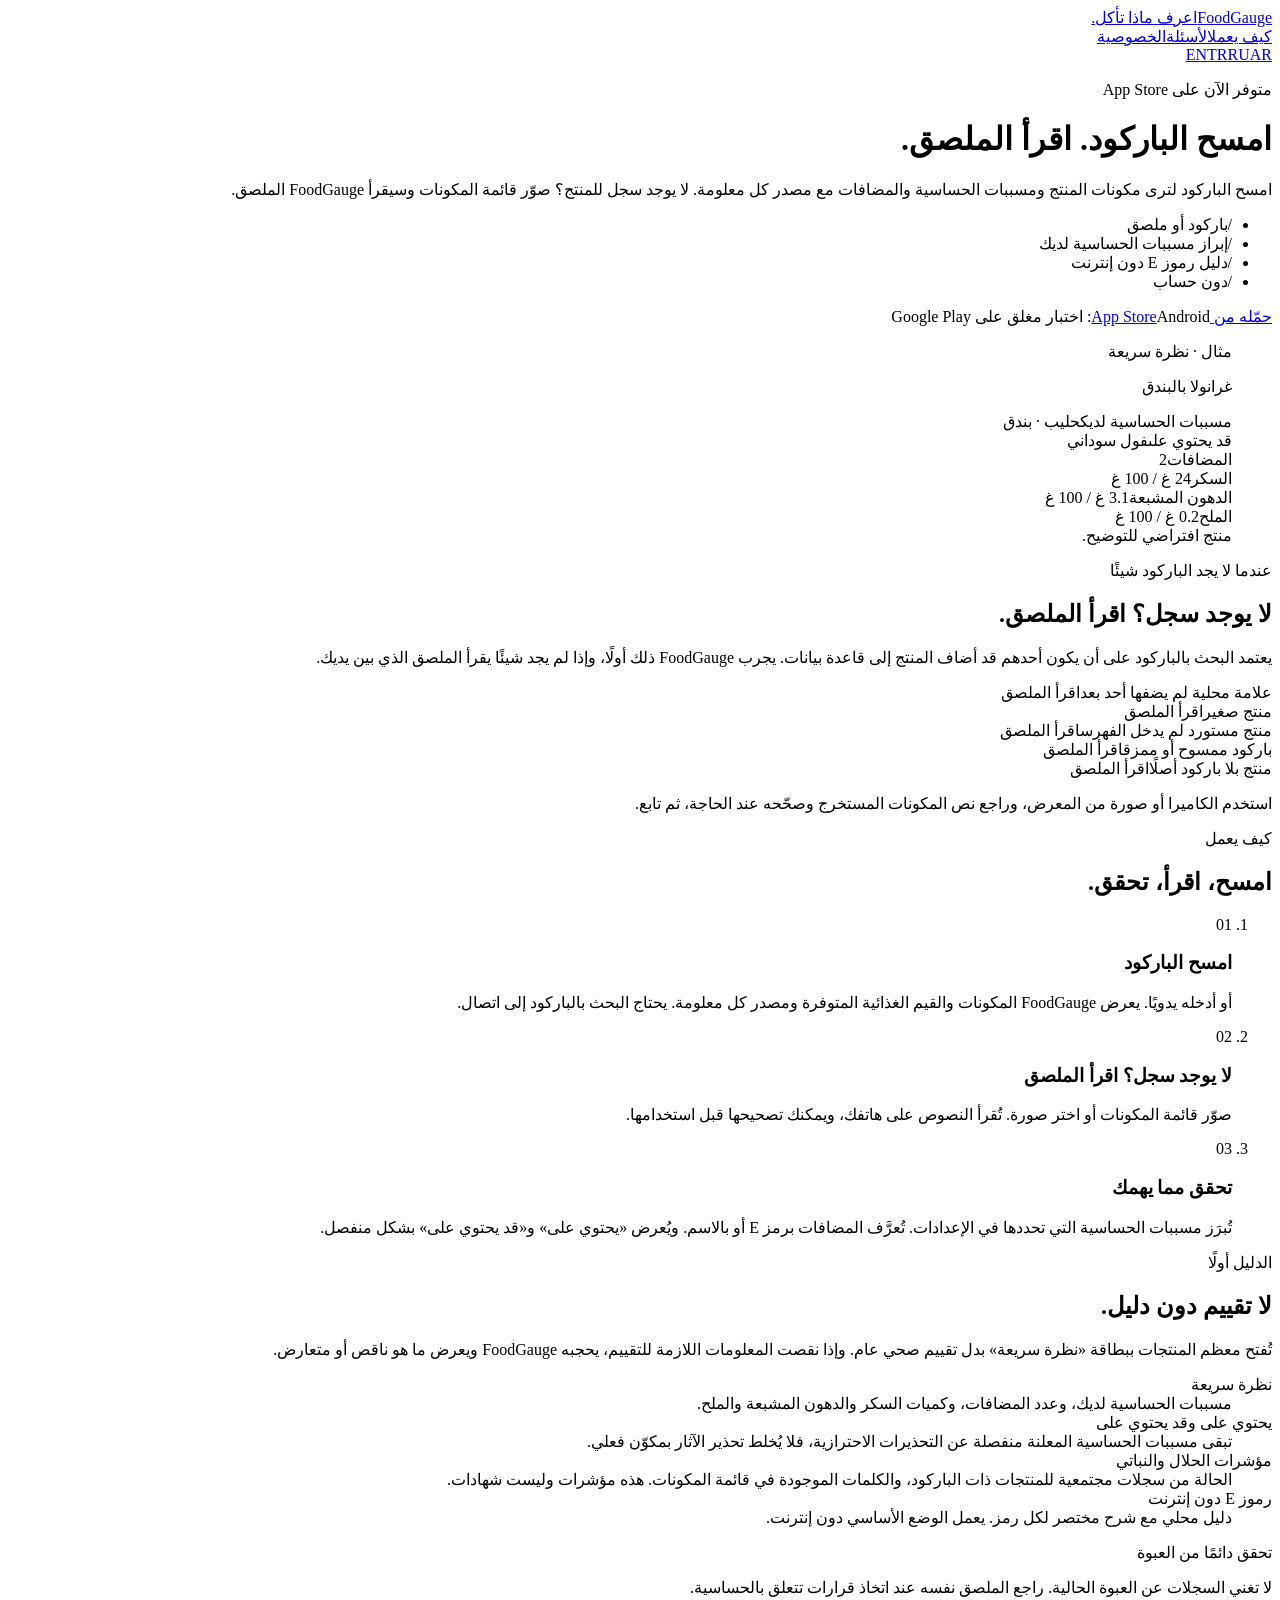
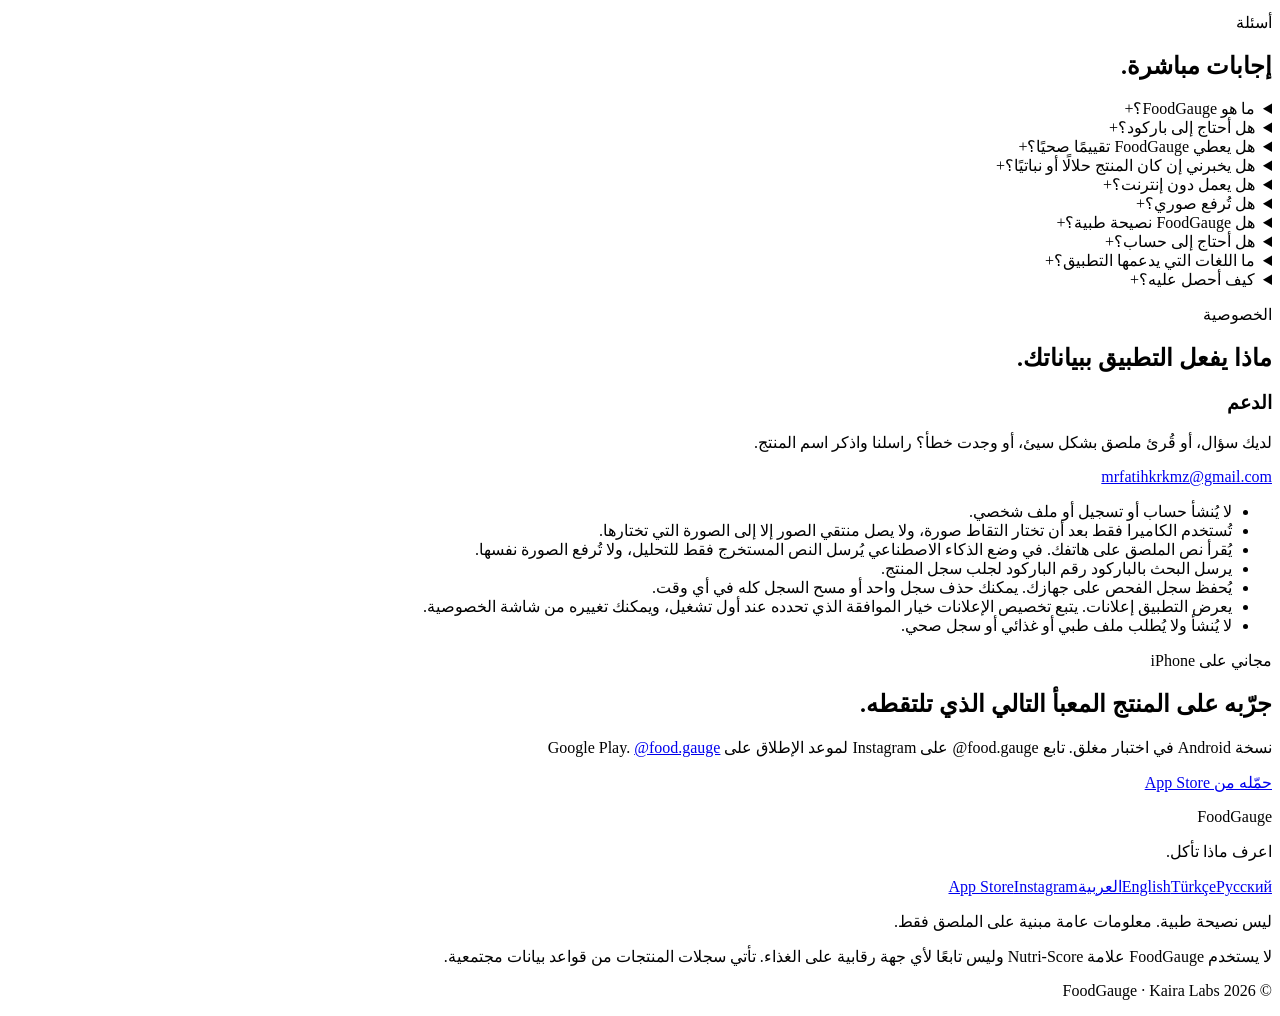
==== commit 5d16a6b1: "Differentiate headline from same-named competitor: 'Scan the barcode. Read the label.' Co-Authored-B" ====
--- a/ar.html
+++ b/ar.html
@@ -40,6 +40,6 @@
     <link rel="stylesheet" crossorigin href="/foodgauge-site/app.css">
   </head>
   <body>
-    <div id="root"><div dir="rtl" class="min-h-screen bg-paper"><header class="relative overflow-hidden bg-ink text-paper"><div aria-hidden="true" class="pointer-events-none absolute inset-0 opacity-[0.16]" style="background-image:linear-gradient(to right, #A8F03D 1px, transparent 1px), linear-gradient(to bottom, #A8F03D 1px, transparent 1px);background-size:72px 72px;mask-image:radial-gradient(120% 80% at 70% 0%, black, transparent 70%);-webkit-mask-image:radial-gradient(120% 80% at 70% 0%, black, transparent 70%)"></div><div class="wrap relative"><div class="flex items-center justify-between py-6"><a href="#top" class="flex items-baseline gap-2.5"><span class="text-[19px] font-bold tracking-tight">FoodGauge</span><span class="hidden font-mono text-[11px] text-lime sm:inline">اعرف ماذا تأكل.</span></a><div class="flex items-center gap-5"><div class="hidden items-center gap-5 font-mono text-[11px] uppercase tracking-[0.14em] text-paper/60 md:flex"><a class="hover:text-paper" href="#how">كيف يعمل</a><a class="hover:text-paper" href="#faq">الأسئلة</a><a class="hover:text-paper" href="#privacy">الخصوصية</a></div><nav aria-label="اللغة" class="flex items-center gap-1 font-mono text-[11px]"><a href="/foodgauge-site/" hrefLang="en" class="px-2 py-1 tracking-widest transition-colors text-paper/55 hover:text-paper">EN</a><a href="/foodgauge-site/tr.html" hrefLang="tr" class="px-2 py-1 tracking-widest transition-colors text-paper/55 hover:text-paper">TR</a><a href="/foodgauge-site/ru.html" hrefLang="ru" class="px-2 py-1 tracking-widest transition-colors text-paper/55 hover:text-paper">RU</a><a href="/foodgauge-site/ar.html" hrefLang="ar" aria-current="true" class="px-2 py-1 tracking-widest transition-colors bg-lime text-ink">AR</a></nav></div></div><div class="grid grid-cols-1 items-end gap-12 pb-16 pt-10 md:pb-24 md:pt-16 lg:grid-cols-12 lg:gap-8"><div class="lg:col-span-7"><p class="kicker text-lime"><span class="inline-block h-2 w-2" style="background:#A8F03D"></span>متوفر الآن على App Store</p><h1 class="mt-6 text-[clamp(2.5rem,6.2vw,4.6rem)] font-bold leading-[0.95] tracking-tightest">اعرف ما في طعامك.</h1><p class="mt-7 max-w-[46ch] text-[17px] leading-relaxed text-paper/70">امسح الباركود لترى مكونات المنتج ومسببات الحساسية والمضافات مع مصدر كل معلومة. لا يوجد سجل للمنتج؟ صوّر قائمة المكونات وسيقرأ FoodGauge الملصق.</p><ul class="mt-9 flex flex-wrap gap-x-6 gap-y-2 font-mono text-[12px] text-paper/60"><li class="flex items-center gap-2"><span class="text-lime">/</span>باركود أو ملصق</li><li class="flex items-center gap-2"><span class="text-lime">/</span>إبراز مسببات الحساسية لديك</li><li class="flex items-center gap-2"><span class="text-lime">/</span>دليل رموز E دون إنترنت</li><li class="flex items-center gap-2"><span class="text-lime">/</span>دون حساب</li></ul><div class="mt-10 flex flex-wrap items-center gap-4"><a href="https://apps.apple.com/us/app/id6802302665" target="_blank" rel="noopener" class="bg-lime px-6 py-3.5 text-[14px] font-bold text-ink transition-transform hover:-translate-y-0.5">حمّله من App Store</a><span class="font-mono text-[12px] text-paper/45">Android: اختبار مغلق على Google Play</span></div></div><div class="lg:col-span-5"><figure class="border border-paper/15 bg-forest/40 p-8" aria-label="بطاقة نتيجة توضيحية"><p class="kicker text-lime"><span class="inline-block h-2 w-2" style="background:#A8F03D"></span>مثال · نظرة سريعة</p><p class="mt-5 text-[19px] font-bold leading-snug">غرانولا بالبندق</p><div class="mt-5"><div class="flex items-center justify-between gap-6 border-t border-paper/12 py-4"><span class="text-[15px] text-paper/70">مسببات الحساسية لديك</span><span class="font-mono text-[13px] text-paper">حليب · بندق</span></div><div class="flex items-center justify-between gap-6 border-t border-paper/12 py-4"><span class="text-[15px] text-paper/70">قد يحتوي على</span><span class="font-mono text-[13px] text-paper">فول سوداني</span></div><div class="flex items-center justify-between gap-6 border-t border-paper/12 py-4"><span class="text-[15px] text-paper/70">المضافات</span><span class="font-mono text-[13px] text-paper">2</span></div><div class="flex items-center justify-between gap-6 border-t border-paper/12 py-4"><span class="text-[15px] text-paper/70">السكر</span><span class="font-mono text-[13px] text-paper">24 غ / 100 غ</span></div><div class="flex items-center justify-between gap-6 border-t border-paper/12 py-4"><span class="text-[15px] text-paper/70">الدهون المشبعة</span><span class="font-mono text-[13px] text-paper">3.1 غ / 100 غ</span></div><div class="flex items-center justify-between gap-6 border-t border-paper/12 py-4"><span class="text-[15px] text-paper/70">الملح</span><span class="font-mono text-[13px] text-paper">0.2 غ / 100 غ</span></div></div><figcaption class="mt-4 border-t border-paper/12 pt-4 font-mono text-[11px] text-paper/45">منتج افتراضي للتوضيح.</figcaption></figure></div></div></div></header><main id="top"><section class="border-b border-ink/10 bg-paper py-20 md:py-28"><div class="wrap grid grid-cols-1 gap-12 lg:grid-cols-12"><div class="lg:col-span-5"><p class="kicker text-ink/50"><span class="inline-block h-2 w-2" style="background:#F59E0B"></span>عندما لا يجد الباركود شيئًا</p><h2 class="mt-5 text-[clamp(1.75rem,3.4vw,2.6rem)] font-bold leading-[1.06] tracking-tight">لا يوجد سجل؟ اقرأ الملصق.</h2><p class="mt-6 max-w-[42ch] text-[16px] leading-relaxed text-ink/65">يعتمد البحث بالباركود على أن يكون أحدهم قد أضاف المنتج إلى قاعدة بيانات. يجرب FoodGauge ذلك أولًا، وإذا لم يجد شيئًا يقرأ الملصق الذي بين يديك.</p></div><div class="lg:col-span-7"><div class="border border-ink/12 bg-white"><div class="flex items-center justify-between gap-6 border-b border-ink/8 px-5 py-4 last:border-0"><span class="text-[15px] text-ink/80">علامة محلية لم يضفها أحد بعد</span><span class="flex shrink-0 items-center gap-2 font-mono text-[11px] uppercase tracking-wider text-brand"><span class="h-1.5 w-1.5 rounded-full bg-brand"></span>اقرأ الملصق</span></div><div class="flex items-center justify-between gap-6 border-b border-ink/8 px-5 py-4 last:border-0"><span class="text-[15px] text-ink/80">منتج صغير</span><span class="flex shrink-0 items-center gap-2 font-mono text-[11px] uppercase tracking-wider text-brand"><span class="h-1.5 w-1.5 rounded-full bg-brand"></span>اقرأ الملصق</span></div><div class="flex items-center justify-between gap-6 border-b border-ink/8 px-5 py-4 last:border-0"><span class="text-[15px] text-ink/80">منتج مستورد لم يدخل الفهرس</span><span class="flex shrink-0 items-center gap-2 font-mono text-[11px] uppercase tracking-wider text-brand"><span class="h-1.5 w-1.5 rounded-full bg-brand"></span>اقرأ الملصق</span></div><div class="flex items-center justify-between gap-6 border-b border-ink/8 px-5 py-4 last:border-0"><span class="text-[15px] text-ink/80">باركود ممسوح أو ممزق</span><span class="flex shrink-0 items-center gap-2 font-mono text-[11px] uppercase tracking-wider text-brand"><span class="h-1.5 w-1.5 rounded-full bg-brand"></span>اقرأ الملصق</span></div><div class="flex items-center justify-between gap-6 border-b border-ink/8 px-5 py-4 last:border-0"><span class="text-[15px] text-ink/80">منتج بلا باركود أصلًا</span><span class="flex shrink-0 items-center gap-2 font-mono text-[11px] uppercase tracking-wider text-brand"><span class="h-1.5 w-1.5 rounded-full bg-brand"></span>اقرأ الملصق</span></div></div><p class="mt-6 border-s-2 border-lime ps-5 text-[16px] font-medium leading-relaxed">استخدم الكاميرا أو صورة من المعرض، وراجع نص المكونات المستخرج وصحّحه عند الحاجة، ثم تابع.</p></div></div></section><section id="how" class="border-b border-ink/10 bg-white py-20 md:py-28"><div class="wrap"><p class="kicker text-ink/50"><span class="inline-block h-2 w-2" style="background:#1B5E0F"></span>كيف يعمل</p><h2 class="mt-5 max-w-[18ch] text-[clamp(1.75rem,3.4vw,2.6rem)] font-bold leading-[1.06] tracking-tight">امسح، اقرأ، تحقق.</h2><ol class="mt-14 grid grid-cols-1 gap-px border border-ink/12 bg-ink/12 md:grid-cols-3"><li class="bg-white p-7"><span class="font-mono text-[13px] text-lime [text-shadow:0_0_0_#1B5E0F]"><span class="text-brand">01</span></span><h3 class="mt-4 text-[19px] font-bold leading-snug">امسح الباركود</h3><p class="mt-3 text-[15px] leading-relaxed text-ink/60">أو أدخله يدويًا. يعرض FoodGauge المكونات والقيم الغذائية المتوفرة ومصدر كل معلومة. يحتاج البحث بالباركود إلى اتصال.</p></li><li class="bg-white p-7"><span class="font-mono text-[13px] text-lime [text-shadow:0_0_0_#1B5E0F]"><span class="text-brand">02</span></span><h3 class="mt-4 text-[19px] font-bold leading-snug">لا يوجد سجل؟ اقرأ الملصق</h3><p class="mt-3 text-[15px] leading-relaxed text-ink/60">صوّر قائمة المكونات أو اختر صورة. تُقرأ النصوص على هاتفك، ويمكنك تصحيحها قبل استخدامها.</p></li><li class="bg-white p-7"><span class="font-mono text-[13px] text-lime [text-shadow:0_0_0_#1B5E0F]"><span class="text-brand">03</span></span><h3 class="mt-4 text-[19px] font-bold leading-snug">تحقق مما يهمك</h3><p class="mt-3 text-[15px] leading-relaxed text-ink/60">تُبرَز مسببات الحساسية التي تحددها في الإعدادات. تُعرَّف المضافات برمز E أو بالاسم. ويُعرض «يحتوي على» و«قد يحتوي على» بشكل منفصل.</p></li></ol></div></section><section id="evidence" class="border-b border-ink/10 bg-ink py-20 text-paper md:py-28"><div class="wrap"><div class="grid grid-cols-1 gap-12 lg:grid-cols-12"><div class="lg:col-span-5"><p class="kicker text-lime"><span class="inline-block h-2 w-2" style="background:#A8F03D"></span>الدليل أولًا</p><h2 class="mt-5 text-[clamp(1.75rem,3.4vw,2.6rem)] font-bold leading-[1.06] tracking-tight">لا تقييم دون دليل.</h2><p class="mt-6 max-w-[42ch] text-[16px] leading-relaxed text-paper/65">تُفتح معظم المنتجات ببطاقة «نظرة سريعة» بدل تقييم صحي عام. وإذا نقصت المعلومات اللازمة للتقييم، يحجبه FoodGauge ويعرض ما هو ناقص أو متعارض.</p></div><div class="lg:col-span-7"><dl class="mt-8"><div class="grid grid-cols-[auto_1fr] gap-x-5 border-t border-paper/12 py-5"><dt class="col-span-2 flex items-baseline justify-between gap-4"><span class="flex items-center gap-3 text-[17px] font-bold"><span class="h-2.5 w-2.5 shrink-0" style="background:#22C55E"></span>نظرة سريعة</span></dt><dd class="col-span-2 mt-2 max-w-[52ch] text-[14px] leading-relaxed text-paper/55 ms-[22px]">مسببات الحساسية لديك، وعدد المضافات، وكميات السكر والدهون المشبعة والملح.</dd></div><div class="grid grid-cols-[auto_1fr] gap-x-5 border-t border-paper/12 py-5"><dt class="col-span-2 flex items-baseline justify-between gap-4"><span class="flex items-center gap-3 text-[17px] font-bold"><span class="h-2.5 w-2.5 shrink-0" style="background:#F59E0B"></span>يحتوي على وقد يحتوي على</span></dt><dd class="col-span-2 mt-2 max-w-[52ch] text-[14px] leading-relaxed text-paper/55 ms-[22px]">تبقى مسببات الحساسية المعلنة منفصلة عن التحذيرات الاحترازية، فلا يُخلط تحذير الآثار بمكوّن فعلي.</dd></div><div class="grid grid-cols-[auto_1fr] gap-x-5 border-t border-paper/12 py-5"><dt class="col-span-2 flex items-baseline justify-between gap-4"><span class="flex items-center gap-3 text-[17px] font-bold"><span class="h-2.5 w-2.5 shrink-0" style="background:#A8F03D"></span>مؤشرات الحلال والنباتي</span></dt><dd class="col-span-2 mt-2 max-w-[52ch] text-[14px] leading-relaxed text-paper/55 ms-[22px]">الحالة من سجلات مجتمعية للمنتجات ذات الباركود، والكلمات الموجودة في قائمة المكونات. هذه مؤشرات وليست شهادات.</dd></div><div class="grid grid-cols-[auto_1fr] gap-x-5 border-t border-paper/12 py-5"><dt class="col-span-2 flex items-baseline justify-between gap-4"><span class="flex items-center gap-3 text-[17px] font-bold"><span class="h-2.5 w-2.5 shrink-0" style="background:#F6F8F2"></span>رموز E دون إنترنت</span></dt><dd class="col-span-2 mt-2 max-w-[52ch] text-[14px] leading-relaxed text-paper/55 ms-[22px]">دليل محلي مع شرح مختصر لكل رمز. يعمل الوضع الأساسي دون إنترنت.</dd></div></dl><div class="mt-6 border border-rag-red/45 bg-rag-red/[0.07] p-5"><p class="kicker text-rag-red"><span class="inline-block h-2 w-2 bg-rag-red"></span>تحقق دائمًا من العبوة</p><p class="mt-3 text-[15px] leading-relaxed text-paper/80">لا تغني السجلات عن العبوة الحالية. راجع الملصق نفسه عند اتخاذ قرارات تتعلق بالحساسية.</p></div></div></div></div></section><section id="faq" class="border-b border-ink/10 bg-white py-20 md:py-28"><div class="wrap grid grid-cols-1 gap-12 lg:grid-cols-12"><div class="lg:col-span-4"><p class="kicker text-ink/50"><span class="inline-block h-2 w-2" style="background:#1B5E0F"></span>أسئلة</p><h2 class="mt-5 text-[clamp(1.75rem,3.4vw,2.6rem)] font-bold leading-[1.06] tracking-tight">إجابات مباشرة.</h2></div><div class="lg:col-span-8"><details class="group border-t border-ink/12 py-5 last:border-b"><summary class="flex cursor-pointer list-none items-start justify-between gap-6 text-[17px] font-bold leading-snug marker:content-[&#x27;&#x27;]"><span>ما هو FoodGauge؟</span><span class="mt-1 shrink-0 font-mono text-[18px] leading-none text-brand transition-transform group-open:rotate-45">+</span></summary><p class="mt-4 max-w-[62ch] text-[15px] leading-relaxed text-ink/65">FoodGauge ماسح لملصقات الأغذية على iPhone، ونسخة Android قيد الاختبار. امسح الباركود أو صوّر ملصق المكونات لترى المكونات ومسببات الحساسية والمضافات ورموز E والقيم الغذائية المتوفرة مع مصدر كل معلومة.</p></details><details class="group border-t border-ink/12 py-5 last:border-b"><summary class="flex cursor-pointer list-none items-start justify-between gap-6 text-[17px] font-bold leading-snug marker:content-[&#x27;&#x27;]"><span>هل أحتاج إلى باركود؟</span><span class="mt-1 shrink-0 font-mono text-[18px] leading-none text-brand transition-transform group-open:rotate-45">+</span></summary><p class="mt-4 max-w-[62ch] text-[15px] leading-relaxed text-ink/65">لا. البحث بالباركود هو الطريق الأسرع، لكن إذا لم يكن للمنتج سجل أو لم يكن له باركود أصلًا، يمكنك تصوير ملصق المكونات أو اختيار صورة من المعرض ثم مراجعة النص المستخرج وتصحيحه.</p></details><details class="group border-t border-ink/12 py-5 last:border-b"><summary class="flex cursor-pointer list-none items-start justify-between gap-6 text-[17px] font-bold leading-snug marker:content-[&#x27;&#x27;]"><span>هل يعطي FoodGauge تقييمًا صحيًا؟</span><span class="mt-1 shrink-0 font-mono text-[18px] leading-none text-brand transition-transform group-open:rotate-45">+</span></summary><p class="mt-4 max-w-[62ch] text-[15px] leading-relaxed text-ink/65">تعرض معظم المنتجات بطاقة «نظرة سريعة» دون تقييم صحي عام. يُحجب التقييم عندما لا تتوفر الأدلة اللازمة، وتبقى المعلومات الناقصة أو المتعارضة ظاهرة.</p></details><details class="group border-t border-ink/12 py-5 last:border-b"><summary class="flex cursor-pointer list-none items-start justify-between gap-6 text-[17px] font-bold leading-snug marker:content-[&#x27;&#x27;]"><span>هل يخبرني إن كان المنتج حلالًا أو نباتيًا؟</span><span class="mt-1 shrink-0 font-mono text-[18px] leading-none text-brand transition-transform group-open:rotate-45">+</span></summary><p class="mt-4 max-w-[62ch] text-[15px] leading-relaxed text-ink/65">للمنتجات ذات الباركود يعرض حالة الحلال والنباتي الصرف والنباتي من قواعد بيانات مجتمعية، ويفحص قائمة المكونات على هاتفك بحثًا عن كلمات ذات صلة. كلاهما مؤشرات وليس شهادات.</p></details><details class="group border-t border-ink/12 py-5 last:border-b"><summary class="flex cursor-pointer list-none items-start justify-between gap-6 text-[17px] font-bold leading-snug marker:content-[&#x27;&#x27;]"><span>هل يعمل دون إنترنت؟</span><span class="mt-1 shrink-0 font-mono text-[18px] leading-none text-brand transition-transform group-open:rotate-45">+</span></summary><p class="mt-4 max-w-[62ch] text-[15px] leading-relaxed text-ink/65">يقرأ الوضع الأساسي الملصقات على هاتفك ويتضمن دليل رموز E المحلي، لذا يعمل دون إنترنت. يحتاج البحث الجديد بالباركود إلى اتصال.</p></details><details class="group border-t border-ink/12 py-5 last:border-b"><summary class="flex cursor-pointer list-none items-start justify-between gap-6 text-[17px] font-bold leading-snug marker:content-[&#x27;&#x27;]"><span>هل تُرفع صوري؟</span><span class="mt-1 shrink-0 font-mono text-[18px] leading-none text-brand transition-transform group-open:rotate-45">+</span></summary><p class="mt-4 max-w-[62ch] text-[15px] leading-relaxed text-ink/65">لا. يُقرأ نص الملصق على هاتفك. في وضع الذكاء الاصطناعي يُرسل النص المستخرج فقط للتحليل، وليس الصورة.</p></details><details class="group border-t border-ink/12 py-5 last:border-b"><summary class="flex cursor-pointer list-none items-start justify-between gap-6 text-[17px] font-bold leading-snug marker:content-[&#x27;&#x27;]"><span>هل FoodGauge نصيحة طبية؟</span><span class="mt-1 shrink-0 font-mono text-[18px] leading-none text-brand transition-transform group-open:rotate-45">+</span></summary><p class="mt-4 max-w-[62ch] text-[15px] leading-relaxed text-ink/65">لا. يقدم FoodGauge معلومات عامة من الملصق، وليس نصيحة طبية أو خطة غذائية شخصية. في القرارات المتعلقة بالحساسية تحقق دائمًا من العبوة الحالية.</p></details><details class="group border-t border-ink/12 py-5 last:border-b"><summary class="flex cursor-pointer list-none items-start justify-between gap-6 text-[17px] font-bold leading-snug marker:content-[&#x27;&#x27;]"><span>هل أحتاج إلى حساب؟</span><span class="mt-1 shrink-0 font-mono text-[18px] leading-none text-brand transition-transform group-open:rotate-45">+</span></summary><p class="mt-4 max-w-[62ch] text-[15px] leading-relaxed text-ink/65">لا. لا يوجد تسجيل دخول أو تسجيل. المنتجات المحفوظة وعمليات الفحص الأخيرة متاحة دون حساب.</p></details><details class="group border-t border-ink/12 py-5 last:border-b"><summary class="flex cursor-pointer list-none items-start justify-between gap-6 text-[17px] font-bold leading-snug marker:content-[&#x27;&#x27;]"><span>ما اللغات التي يدعمها التطبيق؟</span><span class="mt-1 shrink-0 font-mono text-[18px] leading-none text-brand transition-transform group-open:rotate-45">+</span></summary><p class="mt-4 max-w-[62ch] text-[15px] leading-relaxed text-ink/65">الإنجليزية والتركية والإسبانية والفرنسية والروسية والعربية.</p></details><details class="group border-t border-ink/12 py-5 last:border-b"><summary class="flex cursor-pointer list-none items-start justify-between gap-6 text-[17px] font-bold leading-snug marker:content-[&#x27;&#x27;]"><span>كيف أحصل عليه؟</span><span class="mt-1 shrink-0 font-mono text-[18px] leading-none text-brand transition-transform group-open:rotate-45">+</span></summary><p class="mt-4 max-w-[62ch] text-[15px] leading-relaxed text-ink/65">FoodGauge مجاني على App Store ويحتوي على إعلانات. نسخة Android في اختبار مغلق على Google Play.</p></details></div></div></section><section id="privacy" class="border-b border-ink/10 bg-paper py-20 md:py-28"><div class="wrap grid grid-cols-1 gap-12 lg:grid-cols-12"><div class="lg:col-span-5"><p class="kicker text-ink/50"><span class="inline-block h-2 w-2" style="background:#1B5E0F"></span>الخصوصية</p><h2 class="mt-5 text-[clamp(1.75rem,3.4vw,2.6rem)] font-bold leading-[1.06] tracking-tight">ماذا يفعل التطبيق ببياناتك.</h2><div class="mt-10 border border-ink/12 bg-white p-6"><h3 class="text-[17px] font-bold">الدعم</h3><p class="mt-3 text-[15px] leading-relaxed text-ink/65">لديك سؤال، أو قُرئ ملصق بشكل سيئ، أو وجدت خطأ؟ راسلنا واذكر اسم المنتج.</p><a href="mailto:mrfatihkrkmz@gmail.com" class="mt-4 inline-block border-b-2 border-lime pb-0.5 font-mono text-[13px] hover:bg-lime/30">mrfatihkrkmz@gmail.com</a></div></div><ul class="lg:col-span-7"><li class="flex gap-4 border-t border-ink/12 py-4 first:border-t-0 first:pt-0"><span class="mt-2 h-1.5 w-1.5 shrink-0 bg-brand"></span><span class="text-[15px] leading-relaxed text-ink/75">لا يُنشأ حساب أو تسجيل أو ملف شخصي.</span></li><li class="flex gap-4 border-t border-ink/12 py-4 first:border-t-0 first:pt-0"><span class="mt-2 h-1.5 w-1.5 shrink-0 bg-brand"></span><span class="text-[15px] leading-relaxed text-ink/75">تُستخدم الكاميرا فقط بعد أن تختار التقاط صورة، ولا يصل منتقي الصور إلا إلى الصورة التي تختارها.</span></li><li class="flex gap-4 border-t border-ink/12 py-4 first:border-t-0 first:pt-0"><span class="mt-2 h-1.5 w-1.5 shrink-0 bg-brand"></span><span class="text-[15px] leading-relaxed text-ink/75">يُقرأ نص الملصق على هاتفك. في وضع الذكاء الاصطناعي يُرسل النص المستخرج فقط للتحليل، ولا تُرفع الصورة نفسها.</span></li><li class="flex gap-4 border-t border-ink/12 py-4 first:border-t-0 first:pt-0"><span class="mt-2 h-1.5 w-1.5 shrink-0 bg-brand"></span><span class="text-[15px] leading-relaxed text-ink/75">يرسل البحث بالباركود رقم الباركود لجلب سجل المنتج.</span></li><li class="flex gap-4 border-t border-ink/12 py-4 first:border-t-0 first:pt-0"><span class="mt-2 h-1.5 w-1.5 shrink-0 bg-brand"></span><span class="text-[15px] leading-relaxed text-ink/75">يُحفظ سجل الفحص على جهازك. يمكنك حذف سجل واحد أو مسح السجل كله في أي وقت.</span></li><li class="flex gap-4 border-t border-ink/12 py-4 first:border-t-0 first:pt-0"><span class="mt-2 h-1.5 w-1.5 shrink-0 bg-brand"></span><span class="text-[15px] leading-relaxed text-ink/75">يعرض التطبيق إعلانات. يتبع تخصيص الإعلانات خيار الموافقة الذي تحدده عند أول تشغيل، ويمكنك تغييره من شاشة الخصوصية.</span></li><li class="flex gap-4 border-t border-ink/12 py-4 first:border-t-0 first:pt-0"><span class="mt-2 h-1.5 w-1.5 shrink-0 bg-brand"></span><span class="text-[15px] leading-relaxed text-ink/75">لا يُنشأ ولا يُطلب ملف طبي أو غذائي أو سجل صحي.</span></li></ul></div></section><section class="bg-brand py-20 text-paper md:py-24"><div class="wrap flex flex-col items-start justify-between gap-8 md:flex-row md:items-end"><div><p class="kicker text-lime"><span class="inline-block h-2 w-2" style="background:#A8F03D"></span>مجاني على iPhone</p><h2 class="mt-5 max-w-[20ch] text-[clamp(1.6rem,3vw,2.3rem)] font-bold leading-[1.08] tracking-tight">جرّبه على المنتج المعبأ التالي الذي تلتقطه.</h2><p class="mt-4 max-w-[46ch] text-[16px] text-paper/70">نسخة Android في اختبار مغلق. تابع ‎@food.gauge على Instagram لموعد الإطلاق على Google Play. <a href="https://www.instagram.com/food.gauge/" target="_blank" rel="noopener" class="border-b-2 border-lime pb-0.5 hover:text-paper">@food.gauge</a></p></div><a href="https://apps.apple.com/us/app/id6802302665" target="_blank" rel="noopener" class="shrink-0 bg-lime px-7 py-4 text-[14px] font-bold text-ink transition-transform hover:-translate-y-0.5">حمّله من App Store</a></div></section></main><footer class="bg-ink py-14 text-paper/45"><div class="wrap"><div class="flex flex-col gap-8 md:flex-row md:items-start md:justify-between"><div><p class="text-[17px] font-bold text-paper">FoodGauge</p><p class="mt-1 font-mono text-[12px] text-lime">اعرف ماذا تأكل.</p></div><div class="flex flex-wrap gap-x-8 gap-y-2 font-mono text-[12px]"><a href="/foodgauge-site/" hrefLang="en" class="hover:text-paper">English</a><a href="/foodgauge-site/tr.html" hrefLang="tr" class="hover:text-paper">Türkçe</a><a href="/foodgauge-site/ru.html" hrefLang="ru" class="hover:text-paper">Русский</a><a href="/foodgauge-site/ar.html" hrefLang="ar" class="hover:text-paper">العربية</a><a href="https://apps.apple.com/us/app/id6802302665" target="_blank" rel="noopener" class="hover:text-paper">App Store</a><a href="https://www.instagram.com/food.gauge/" target="_blank" rel="noopener" class="hover:text-paper">Instagram</a></div></div><div class="mt-10 border-t border-paper/12 pt-6 text-[13px] leading-relaxed"><p class="text-paper/60">ليس نصيحة طبية. معلومات عامة مبنية على الملصق فقط.</p><p class="mt-2 max-w-[70ch]">لا يستخدم FoodGauge علامة Nutri-Score وليس تابعًا لأي جهة رقابية على الغذاء. تأتي سجلات المنتجات من قواعد بيانات مجتمعية.</p><p class="mt-4 font-mono text-[11px] text-paper/30">© 2026 FoodGauge · Kaira Labs</p></div></div></footer></div></div>
+    <div id="root"><div dir="rtl" class="min-h-screen bg-paper"><header class="relative overflow-hidden bg-ink text-paper"><div aria-hidden="true" class="pointer-events-none absolute inset-0 opacity-[0.16]" style="background-image:linear-gradient(to right, #A8F03D 1px, transparent 1px), linear-gradient(to bottom, #A8F03D 1px, transparent 1px);background-size:72px 72px;mask-image:radial-gradient(120% 80% at 70% 0%, black, transparent 70%);-webkit-mask-image:radial-gradient(120% 80% at 70% 0%, black, transparent 70%)"></div><div class="wrap relative"><div class="flex items-center justify-between py-6"><a href="#top" class="flex items-baseline gap-2.5"><span class="text-[19px] font-bold tracking-tight">FoodGauge</span><span class="hidden font-mono text-[11px] text-lime sm:inline">اعرف ماذا تأكل.</span></a><div class="flex items-center gap-5"><div class="hidden items-center gap-5 font-mono text-[11px] uppercase tracking-[0.14em] text-paper/60 md:flex"><a class="hover:text-paper" href="#how">كيف يعمل</a><a class="hover:text-paper" href="#faq">الأسئلة</a><a class="hover:text-paper" href="#privacy">الخصوصية</a></div><nav aria-label="اللغة" class="flex items-center gap-1 font-mono text-[11px]"><a href="/foodgauge-site/" hrefLang="en" class="px-2 py-1 tracking-widest transition-colors text-paper/55 hover:text-paper">EN</a><a href="/foodgauge-site/tr.html" hrefLang="tr" class="px-2 py-1 tracking-widest transition-colors text-paper/55 hover:text-paper">TR</a><a href="/foodgauge-site/ru.html" hrefLang="ru" class="px-2 py-1 tracking-widest transition-colors text-paper/55 hover:text-paper">RU</a><a href="/foodgauge-site/ar.html" hrefLang="ar" aria-current="true" class="px-2 py-1 tracking-widest transition-colors bg-lime text-ink">AR</a></nav></div></div><div class="grid grid-cols-1 items-end gap-12 pb-16 pt-10 md:pb-24 md:pt-16 lg:grid-cols-12 lg:gap-8"><div class="lg:col-span-7"><p class="kicker text-lime"><span class="inline-block h-2 w-2" style="background:#A8F03D"></span>متوفر الآن على App Store</p><h1 class="mt-6 text-[clamp(2.5rem,6.2vw,4.6rem)] font-bold leading-[0.95] tracking-tightest">امسح الباركود. اقرأ الملصق.</h1><p class="mt-7 max-w-[46ch] text-[17px] leading-relaxed text-paper/70">امسح الباركود لترى مكونات المنتج ومسببات الحساسية والمضافات مع مصدر كل معلومة. لا يوجد سجل للمنتج؟ صوّر قائمة المكونات وسيقرأ FoodGauge الملصق.</p><ul class="mt-9 flex flex-wrap gap-x-6 gap-y-2 font-mono text-[12px] text-paper/60"><li class="flex items-center gap-2"><span class="text-lime">/</span>باركود أو ملصق</li><li class="flex items-center gap-2"><span class="text-lime">/</span>إبراز مسببات الحساسية لديك</li><li class="flex items-center gap-2"><span class="text-lime">/</span>دليل رموز E دون إنترنت</li><li class="flex items-center gap-2"><span class="text-lime">/</span>دون حساب</li></ul><div class="mt-10 flex flex-wrap items-center gap-4"><a href="https://apps.apple.com/us/app/id6802302665" target="_blank" rel="noopener" class="bg-lime px-6 py-3.5 text-[14px] font-bold text-ink transition-transform hover:-translate-y-0.5">حمّله من App Store</a><span class="font-mono text-[12px] text-paper/45">Android: اختبار مغلق على Google Play</span></div></div><div class="lg:col-span-5"><figure class="border border-paper/15 bg-forest/40 p-8" aria-label="بطاقة نتيجة توضيحية"><p class="kicker text-lime"><span class="inline-block h-2 w-2" style="background:#A8F03D"></span>مثال · نظرة سريعة</p><p class="mt-5 text-[19px] font-bold leading-snug">غرانولا بالبندق</p><div class="mt-5"><div class="flex items-center justify-between gap-6 border-t border-paper/12 py-4"><span class="text-[15px] text-paper/70">مسببات الحساسية لديك</span><span class="font-mono text-[13px] text-paper">حليب · بندق</span></div><div class="flex items-center justify-between gap-6 border-t border-paper/12 py-4"><span class="text-[15px] text-paper/70">قد يحتوي على</span><span class="font-mono text-[13px] text-paper">فول سوداني</span></div><div class="flex items-center justify-between gap-6 border-t border-paper/12 py-4"><span class="text-[15px] text-paper/70">المضافات</span><span class="font-mono text-[13px] text-paper">2</span></div><div class="flex items-center justify-between gap-6 border-t border-paper/12 py-4"><span class="text-[15px] text-paper/70">السكر</span><span class="font-mono text-[13px] text-paper">24 غ / 100 غ</span></div><div class="flex items-center justify-between gap-6 border-t border-paper/12 py-4"><span class="text-[15px] text-paper/70">الدهون المشبعة</span><span class="font-mono text-[13px] text-paper">3.1 غ / 100 غ</span></div><div class="flex items-center justify-between gap-6 border-t border-paper/12 py-4"><span class="text-[15px] text-paper/70">الملح</span><span class="font-mono text-[13px] text-paper">0.2 غ / 100 غ</span></div></div><figcaption class="mt-4 border-t border-paper/12 pt-4 font-mono text-[11px] text-paper/45">منتج افتراضي للتوضيح.</figcaption></figure></div></div></div></header><main id="top"><section class="border-b border-ink/10 bg-paper py-20 md:py-28"><div class="wrap grid grid-cols-1 gap-12 lg:grid-cols-12"><div class="lg:col-span-5"><p class="kicker text-ink/50"><span class="inline-block h-2 w-2" style="background:#F59E0B"></span>عندما لا يجد الباركود شيئًا</p><h2 class="mt-5 text-[clamp(1.75rem,3.4vw,2.6rem)] font-bold leading-[1.06] tracking-tight">لا يوجد سجل؟ اقرأ الملصق.</h2><p class="mt-6 max-w-[42ch] text-[16px] leading-relaxed text-ink/65">يعتمد البحث بالباركود على أن يكون أحدهم قد أضاف المنتج إلى قاعدة بيانات. يجرب FoodGauge ذلك أولًا، وإذا لم يجد شيئًا يقرأ الملصق الذي بين يديك.</p></div><div class="lg:col-span-7"><div class="border border-ink/12 bg-white"><div class="flex items-center justify-between gap-6 border-b border-ink/8 px-5 py-4 last:border-0"><span class="text-[15px] text-ink/80">علامة محلية لم يضفها أحد بعد</span><span class="flex shrink-0 items-center gap-2 font-mono text-[11px] uppercase tracking-wider text-brand"><span class="h-1.5 w-1.5 rounded-full bg-brand"></span>اقرأ الملصق</span></div><div class="flex items-center justify-between gap-6 border-b border-ink/8 px-5 py-4 last:border-0"><span class="text-[15px] text-ink/80">منتج صغير</span><span class="flex shrink-0 items-center gap-2 font-mono text-[11px] uppercase tracking-wider text-brand"><span class="h-1.5 w-1.5 rounded-full bg-brand"></span>اقرأ الملصق</span></div><div class="flex items-center justify-between gap-6 border-b border-ink/8 px-5 py-4 last:border-0"><span class="text-[15px] text-ink/80">منتج مستورد لم يدخل الفهرس</span><span class="flex shrink-0 items-center gap-2 font-mono text-[11px] uppercase tracking-wider text-brand"><span class="h-1.5 w-1.5 rounded-full bg-brand"></span>اقرأ الملصق</span></div><div class="flex items-center justify-between gap-6 border-b border-ink/8 px-5 py-4 last:border-0"><span class="text-[15px] text-ink/80">باركود ممسوح أو ممزق</span><span class="flex shrink-0 items-center gap-2 font-mono text-[11px] uppercase tracking-wider text-brand"><span class="h-1.5 w-1.5 rounded-full bg-brand"></span>اقرأ الملصق</span></div><div class="flex items-center justify-between gap-6 border-b border-ink/8 px-5 py-4 last:border-0"><span class="text-[15px] text-ink/80">منتج بلا باركود أصلًا</span><span class="flex shrink-0 items-center gap-2 font-mono text-[11px] uppercase tracking-wider text-brand"><span class="h-1.5 w-1.5 rounded-full bg-brand"></span>اقرأ الملصق</span></div></div><p class="mt-6 border-s-2 border-lime ps-5 text-[16px] font-medium leading-relaxed">استخدم الكاميرا أو صورة من المعرض، وراجع نص المكونات المستخرج وصحّحه عند الحاجة، ثم تابع.</p></div></div></section><section id="how" class="border-b border-ink/10 bg-white py-20 md:py-28"><div class="wrap"><p class="kicker text-ink/50"><span class="inline-block h-2 w-2" style="background:#1B5E0F"></span>كيف يعمل</p><h2 class="mt-5 max-w-[18ch] text-[clamp(1.75rem,3.4vw,2.6rem)] font-bold leading-[1.06] tracking-tight">امسح، اقرأ، تحقق.</h2><ol class="mt-14 grid grid-cols-1 gap-px border border-ink/12 bg-ink/12 md:grid-cols-3"><li class="bg-white p-7"><span class="font-mono text-[13px] text-lime [text-shadow:0_0_0_#1B5E0F]"><span class="text-brand">01</span></span><h3 class="mt-4 text-[19px] font-bold leading-snug">امسح الباركود</h3><p class="mt-3 text-[15px] leading-relaxed text-ink/60">أو أدخله يدويًا. يعرض FoodGauge المكونات والقيم الغذائية المتوفرة ومصدر كل معلومة. يحتاج البحث بالباركود إلى اتصال.</p></li><li class="bg-white p-7"><span class="font-mono text-[13px] text-lime [text-shadow:0_0_0_#1B5E0F]"><span class="text-brand">02</span></span><h3 class="mt-4 text-[19px] font-bold leading-snug">لا يوجد سجل؟ اقرأ الملصق</h3><p class="mt-3 text-[15px] leading-relaxed text-ink/60">صوّر قائمة المكونات أو اختر صورة. تُقرأ النصوص على هاتفك، ويمكنك تصحيحها قبل استخدامها.</p></li><li class="bg-white p-7"><span class="font-mono text-[13px] text-lime [text-shadow:0_0_0_#1B5E0F]"><span class="text-brand">03</span></span><h3 class="mt-4 text-[19px] font-bold leading-snug">تحقق مما يهمك</h3><p class="mt-3 text-[15px] leading-relaxed text-ink/60">تُبرَز مسببات الحساسية التي تحددها في الإعدادات. تُعرَّف المضافات برمز E أو بالاسم. ويُعرض «يحتوي على» و«قد يحتوي على» بشكل منفصل.</p></li></ol></div></section><section id="evidence" class="border-b border-ink/10 bg-ink py-20 text-paper md:py-28"><div class="wrap"><div class="grid grid-cols-1 gap-12 lg:grid-cols-12"><div class="lg:col-span-5"><p class="kicker text-lime"><span class="inline-block h-2 w-2" style="background:#A8F03D"></span>الدليل أولًا</p><h2 class="mt-5 text-[clamp(1.75rem,3.4vw,2.6rem)] font-bold leading-[1.06] tracking-tight">لا تقييم دون دليل.</h2><p class="mt-6 max-w-[42ch] text-[16px] leading-relaxed text-paper/65">تُفتح معظم المنتجات ببطاقة «نظرة سريعة» بدل تقييم صحي عام. وإذا نقصت المعلومات اللازمة للتقييم، يحجبه FoodGauge ويعرض ما هو ناقص أو متعارض.</p></div><div class="lg:col-span-7"><dl class="mt-8"><div class="grid grid-cols-[auto_1fr] gap-x-5 border-t border-paper/12 py-5"><dt class="col-span-2 flex items-baseline justify-between gap-4"><span class="flex items-center gap-3 text-[17px] font-bold"><span class="h-2.5 w-2.5 shrink-0" style="background:#22C55E"></span>نظرة سريعة</span></dt><dd class="col-span-2 mt-2 max-w-[52ch] text-[14px] leading-relaxed text-paper/55 ms-[22px]">مسببات الحساسية لديك، وعدد المضافات، وكميات السكر والدهون المشبعة والملح.</dd></div><div class="grid grid-cols-[auto_1fr] gap-x-5 border-t border-paper/12 py-5"><dt class="col-span-2 flex items-baseline justify-between gap-4"><span class="flex items-center gap-3 text-[17px] font-bold"><span class="h-2.5 w-2.5 shrink-0" style="background:#F59E0B"></span>يحتوي على وقد يحتوي على</span></dt><dd class="col-span-2 mt-2 max-w-[52ch] text-[14px] leading-relaxed text-paper/55 ms-[22px]">تبقى مسببات الحساسية المعلنة منفصلة عن التحذيرات الاحترازية، فلا يُخلط تحذير الآثار بمكوّن فعلي.</dd></div><div class="grid grid-cols-[auto_1fr] gap-x-5 border-t border-paper/12 py-5"><dt class="col-span-2 flex items-baseline justify-between gap-4"><span class="flex items-center gap-3 text-[17px] font-bold"><span class="h-2.5 w-2.5 shrink-0" style="background:#A8F03D"></span>مؤشرات الحلال والنباتي</span></dt><dd class="col-span-2 mt-2 max-w-[52ch] text-[14px] leading-relaxed text-paper/55 ms-[22px]">الحالة من سجلات مجتمعية للمنتجات ذات الباركود، والكلمات الموجودة في قائمة المكونات. هذه مؤشرات وليست شهادات.</dd></div><div class="grid grid-cols-[auto_1fr] gap-x-5 border-t border-paper/12 py-5"><dt class="col-span-2 flex items-baseline justify-between gap-4"><span class="flex items-center gap-3 text-[17px] font-bold"><span class="h-2.5 w-2.5 shrink-0" style="background:#F6F8F2"></span>رموز E دون إنترنت</span></dt><dd class="col-span-2 mt-2 max-w-[52ch] text-[14px] leading-relaxed text-paper/55 ms-[22px]">دليل محلي مع شرح مختصر لكل رمز. يعمل الوضع الأساسي دون إنترنت.</dd></div></dl><div class="mt-6 border border-rag-red/45 bg-rag-red/[0.07] p-5"><p class="kicker text-rag-red"><span class="inline-block h-2 w-2 bg-rag-red"></span>تحقق دائمًا من العبوة</p><p class="mt-3 text-[15px] leading-relaxed text-paper/80">لا تغني السجلات عن العبوة الحالية. راجع الملصق نفسه عند اتخاذ قرارات تتعلق بالحساسية.</p></div></div></div></div></section><section id="faq" class="border-b border-ink/10 bg-white py-20 md:py-28"><div class="wrap grid grid-cols-1 gap-12 lg:grid-cols-12"><div class="lg:col-span-4"><p class="kicker text-ink/50"><span class="inline-block h-2 w-2" style="background:#1B5E0F"></span>أسئلة</p><h2 class="mt-5 text-[clamp(1.75rem,3.4vw,2.6rem)] font-bold leading-[1.06] tracking-tight">إجابات مباشرة.</h2></div><div class="lg:col-span-8"><details class="group border-t border-ink/12 py-5 last:border-b"><summary class="flex cursor-pointer list-none items-start justify-between gap-6 text-[17px] font-bold leading-snug marker:content-[&#x27;&#x27;]"><span>ما هو FoodGauge؟</span><span class="mt-1 shrink-0 font-mono text-[18px] leading-none text-brand transition-transform group-open:rotate-45">+</span></summary><p class="mt-4 max-w-[62ch] text-[15px] leading-relaxed text-ink/65">FoodGauge ماسح لملصقات الأغذية على iPhone، ونسخة Android قيد الاختبار. امسح الباركود أو صوّر ملصق المكونات لترى المكونات ومسببات الحساسية والمضافات ورموز E والقيم الغذائية المتوفرة مع مصدر كل معلومة.</p></details><details class="group border-t border-ink/12 py-5 last:border-b"><summary class="flex cursor-pointer list-none items-start justify-between gap-6 text-[17px] font-bold leading-snug marker:content-[&#x27;&#x27;]"><span>هل أحتاج إلى باركود؟</span><span class="mt-1 shrink-0 font-mono text-[18px] leading-none text-brand transition-transform group-open:rotate-45">+</span></summary><p class="mt-4 max-w-[62ch] text-[15px] leading-relaxed text-ink/65">لا. البحث بالباركود هو الطريق الأسرع، لكن إذا لم يكن للمنتج سجل أو لم يكن له باركود أصلًا، يمكنك تصوير ملصق المكونات أو اختيار صورة من المعرض ثم مراجعة النص المستخرج وتصحيحه.</p></details><details class="group border-t border-ink/12 py-5 last:border-b"><summary class="flex cursor-pointer list-none items-start justify-between gap-6 text-[17px] font-bold leading-snug marker:content-[&#x27;&#x27;]"><span>هل يعطي FoodGauge تقييمًا صحيًا؟</span><span class="mt-1 shrink-0 font-mono text-[18px] leading-none text-brand transition-transform group-open:rotate-45">+</span></summary><p class="mt-4 max-w-[62ch] text-[15px] leading-relaxed text-ink/65">تعرض معظم المنتجات بطاقة «نظرة سريعة» دون تقييم صحي عام. يُحجب التقييم عندما لا تتوفر الأدلة اللازمة، وتبقى المعلومات الناقصة أو المتعارضة ظاهرة.</p></details><details class="group border-t border-ink/12 py-5 last:border-b"><summary class="flex cursor-pointer list-none items-start justify-between gap-6 text-[17px] font-bold leading-snug marker:content-[&#x27;&#x27;]"><span>هل يخبرني إن كان المنتج حلالًا أو نباتيًا؟</span><span class="mt-1 shrink-0 font-mono text-[18px] leading-none text-brand transition-transform group-open:rotate-45">+</span></summary><p class="mt-4 max-w-[62ch] text-[15px] leading-relaxed text-ink/65">للمنتجات ذات الباركود يعرض حالة الحلال والنباتي الصرف والنباتي من قواعد بيانات مجتمعية، ويفحص قائمة المكونات على هاتفك بحثًا عن كلمات ذات صلة. كلاهما مؤشرات وليس شهادات.</p></details><details class="group border-t border-ink/12 py-5 last:border-b"><summary class="flex cursor-pointer list-none items-start justify-between gap-6 text-[17px] font-bold leading-snug marker:content-[&#x27;&#x27;]"><span>هل يعمل دون إنترنت؟</span><span class="mt-1 shrink-0 font-mono text-[18px] leading-none text-brand transition-transform group-open:rotate-45">+</span></summary><p class="mt-4 max-w-[62ch] text-[15px] leading-relaxed text-ink/65">يقرأ الوضع الأساسي الملصقات على هاتفك ويتضمن دليل رموز E المحلي، لذا يعمل دون إنترنت. يحتاج البحث الجديد بالباركود إلى اتصال.</p></details><details class="group border-t border-ink/12 py-5 last:border-b"><summary class="flex cursor-pointer list-none items-start justify-between gap-6 text-[17px] font-bold leading-snug marker:content-[&#x27;&#x27;]"><span>هل تُرفع صوري؟</span><span class="mt-1 shrink-0 font-mono text-[18px] leading-none text-brand transition-transform group-open:rotate-45">+</span></summary><p class="mt-4 max-w-[62ch] text-[15px] leading-relaxed text-ink/65">لا. يُقرأ نص الملصق على هاتفك. في وضع الذكاء الاصطناعي يُرسل النص المستخرج فقط للتحليل، وليس الصورة.</p></details><details class="group border-t border-ink/12 py-5 last:border-b"><summary class="flex cursor-pointer list-none items-start justify-between gap-6 text-[17px] font-bold leading-snug marker:content-[&#x27;&#x27;]"><span>هل FoodGauge نصيحة طبية؟</span><span class="mt-1 shrink-0 font-mono text-[18px] leading-none text-brand transition-transform group-open:rotate-45">+</span></summary><p class="mt-4 max-w-[62ch] text-[15px] leading-relaxed text-ink/65">لا. يقدم FoodGauge معلومات عامة من الملصق، وليس نصيحة طبية أو خطة غذائية شخصية. في القرارات المتعلقة بالحساسية تحقق دائمًا من العبوة الحالية.</p></details><details class="group border-t border-ink/12 py-5 last:border-b"><summary class="flex cursor-pointer list-none items-start justify-between gap-6 text-[17px] font-bold leading-snug marker:content-[&#x27;&#x27;]"><span>هل أحتاج إلى حساب؟</span><span class="mt-1 shrink-0 font-mono text-[18px] leading-none text-brand transition-transform group-open:rotate-45">+</span></summary><p class="mt-4 max-w-[62ch] text-[15px] leading-relaxed text-ink/65">لا. لا يوجد تسجيل دخول أو تسجيل. المنتجات المحفوظة وعمليات الفحص الأخيرة متاحة دون حساب.</p></details><details class="group border-t border-ink/12 py-5 last:border-b"><summary class="flex cursor-pointer list-none items-start justify-between gap-6 text-[17px] font-bold leading-snug marker:content-[&#x27;&#x27;]"><span>ما اللغات التي يدعمها التطبيق؟</span><span class="mt-1 shrink-0 font-mono text-[18px] leading-none text-brand transition-transform group-open:rotate-45">+</span></summary><p class="mt-4 max-w-[62ch] text-[15px] leading-relaxed text-ink/65">الإنجليزية والتركية والإسبانية والفرنسية والروسية والعربية.</p></details><details class="group border-t border-ink/12 py-5 last:border-b"><summary class="flex cursor-pointer list-none items-start justify-between gap-6 text-[17px] font-bold leading-snug marker:content-[&#x27;&#x27;]"><span>كيف أحصل عليه؟</span><span class="mt-1 shrink-0 font-mono text-[18px] leading-none text-brand transition-transform group-open:rotate-45">+</span></summary><p class="mt-4 max-w-[62ch] text-[15px] leading-relaxed text-ink/65">FoodGauge مجاني على App Store ويحتوي على إعلانات. نسخة Android في اختبار مغلق على Google Play.</p></details></div></div></section><section id="privacy" class="border-b border-ink/10 bg-paper py-20 md:py-28"><div class="wrap grid grid-cols-1 gap-12 lg:grid-cols-12"><div class="lg:col-span-5"><p class="kicker text-ink/50"><span class="inline-block h-2 w-2" style="background:#1B5E0F"></span>الخصوصية</p><h2 class="mt-5 text-[clamp(1.75rem,3.4vw,2.6rem)] font-bold leading-[1.06] tracking-tight">ماذا يفعل التطبيق ببياناتك.</h2><div class="mt-10 border border-ink/12 bg-white p-6"><h3 class="text-[17px] font-bold">الدعم</h3><p class="mt-3 text-[15px] leading-relaxed text-ink/65">لديك سؤال، أو قُرئ ملصق بشكل سيئ، أو وجدت خطأ؟ راسلنا واذكر اسم المنتج.</p><a href="mailto:mrfatihkrkmz@gmail.com" class="mt-4 inline-block border-b-2 border-lime pb-0.5 font-mono text-[13px] hover:bg-lime/30">mrfatihkrkmz@gmail.com</a></div></div><ul class="lg:col-span-7"><li class="flex gap-4 border-t border-ink/12 py-4 first:border-t-0 first:pt-0"><span class="mt-2 h-1.5 w-1.5 shrink-0 bg-brand"></span><span class="text-[15px] leading-relaxed text-ink/75">لا يُنشأ حساب أو تسجيل أو ملف شخصي.</span></li><li class="flex gap-4 border-t border-ink/12 py-4 first:border-t-0 first:pt-0"><span class="mt-2 h-1.5 w-1.5 shrink-0 bg-brand"></span><span class="text-[15px] leading-relaxed text-ink/75">تُستخدم الكاميرا فقط بعد أن تختار التقاط صورة، ولا يصل منتقي الصور إلا إلى الصورة التي تختارها.</span></li><li class="flex gap-4 border-t border-ink/12 py-4 first:border-t-0 first:pt-0"><span class="mt-2 h-1.5 w-1.5 shrink-0 bg-brand"></span><span class="text-[15px] leading-relaxed text-ink/75">يُقرأ نص الملصق على هاتفك. في وضع الذكاء الاصطناعي يُرسل النص المستخرج فقط للتحليل، ولا تُرفع الصورة نفسها.</span></li><li class="flex gap-4 border-t border-ink/12 py-4 first:border-t-0 first:pt-0"><span class="mt-2 h-1.5 w-1.5 shrink-0 bg-brand"></span><span class="text-[15px] leading-relaxed text-ink/75">يرسل البحث بالباركود رقم الباركود لجلب سجل المنتج.</span></li><li class="flex gap-4 border-t border-ink/12 py-4 first:border-t-0 first:pt-0"><span class="mt-2 h-1.5 w-1.5 shrink-0 bg-brand"></span><span class="text-[15px] leading-relaxed text-ink/75">يُحفظ سجل الفحص على جهازك. يمكنك حذف سجل واحد أو مسح السجل كله في أي وقت.</span></li><li class="flex gap-4 border-t border-ink/12 py-4 first:border-t-0 first:pt-0"><span class="mt-2 h-1.5 w-1.5 shrink-0 bg-brand"></span><span class="text-[15px] leading-relaxed text-ink/75">يعرض التطبيق إعلانات. يتبع تخصيص الإعلانات خيار الموافقة الذي تحدده عند أول تشغيل، ويمكنك تغييره من شاشة الخصوصية.</span></li><li class="flex gap-4 border-t border-ink/12 py-4 first:border-t-0 first:pt-0"><span class="mt-2 h-1.5 w-1.5 shrink-0 bg-brand"></span><span class="text-[15px] leading-relaxed text-ink/75">لا يُنشأ ولا يُطلب ملف طبي أو غذائي أو سجل صحي.</span></li></ul></div></section><section class="bg-brand py-20 text-paper md:py-24"><div class="wrap flex flex-col items-start justify-between gap-8 md:flex-row md:items-end"><div><p class="kicker text-lime"><span class="inline-block h-2 w-2" style="background:#A8F03D"></span>مجاني على iPhone</p><h2 class="mt-5 max-w-[20ch] text-[clamp(1.6rem,3vw,2.3rem)] font-bold leading-[1.08] tracking-tight">جرّبه على المنتج المعبأ التالي الذي تلتقطه.</h2><p class="mt-4 max-w-[46ch] text-[16px] text-paper/70">نسخة Android في اختبار مغلق. تابع ‎@food.gauge على Instagram لموعد الإطلاق على Google Play. <a href="https://www.instagram.com/food.gauge/" target="_blank" rel="noopener" class="border-b-2 border-lime pb-0.5 hover:text-paper">@food.gauge</a></p></div><a href="https://apps.apple.com/us/app/id6802302665" target="_blank" rel="noopener" class="shrink-0 bg-lime px-7 py-4 text-[14px] font-bold text-ink transition-transform hover:-translate-y-0.5">حمّله من App Store</a></div></section></main><footer class="bg-ink py-14 text-paper/45"><div class="wrap"><div class="flex flex-col gap-8 md:flex-row md:items-start md:justify-between"><div><p class="text-[17px] font-bold text-paper">FoodGauge</p><p class="mt-1 font-mono text-[12px] text-lime">اعرف ماذا تأكل.</p></div><div class="flex flex-wrap gap-x-8 gap-y-2 font-mono text-[12px]"><a href="/foodgauge-site/" hrefLang="en" class="hover:text-paper">English</a><a href="/foodgauge-site/tr.html" hrefLang="tr" class="hover:text-paper">Türkçe</a><a href="/foodgauge-site/ru.html" hrefLang="ru" class="hover:text-paper">Русский</a><a href="/foodgauge-site/ar.html" hrefLang="ar" class="hover:text-paper">العربية</a><a href="https://apps.apple.com/us/app/id6802302665" target="_blank" rel="noopener" class="hover:text-paper">App Store</a><a href="https://www.instagram.com/food.gauge/" target="_blank" rel="noopener" class="hover:text-paper">Instagram</a></div></div><div class="mt-10 border-t border-paper/12 pt-6 text-[13px] leading-relaxed"><p class="text-paper/60">ليس نصيحة طبية. معلومات عامة مبنية على الملصق فقط.</p><p class="mt-2 max-w-[70ch]">لا يستخدم FoodGauge علامة Nutri-Score وليس تابعًا لأي جهة رقابية على الغذاء. تأتي سجلات المنتجات من قواعد بيانات مجتمعية.</p><p class="mt-4 font-mono text-[11px] text-paper/30">© 2026 FoodGauge · Kaira Labs</p></div></div></footer></div></div>
   </body>
 </html>
